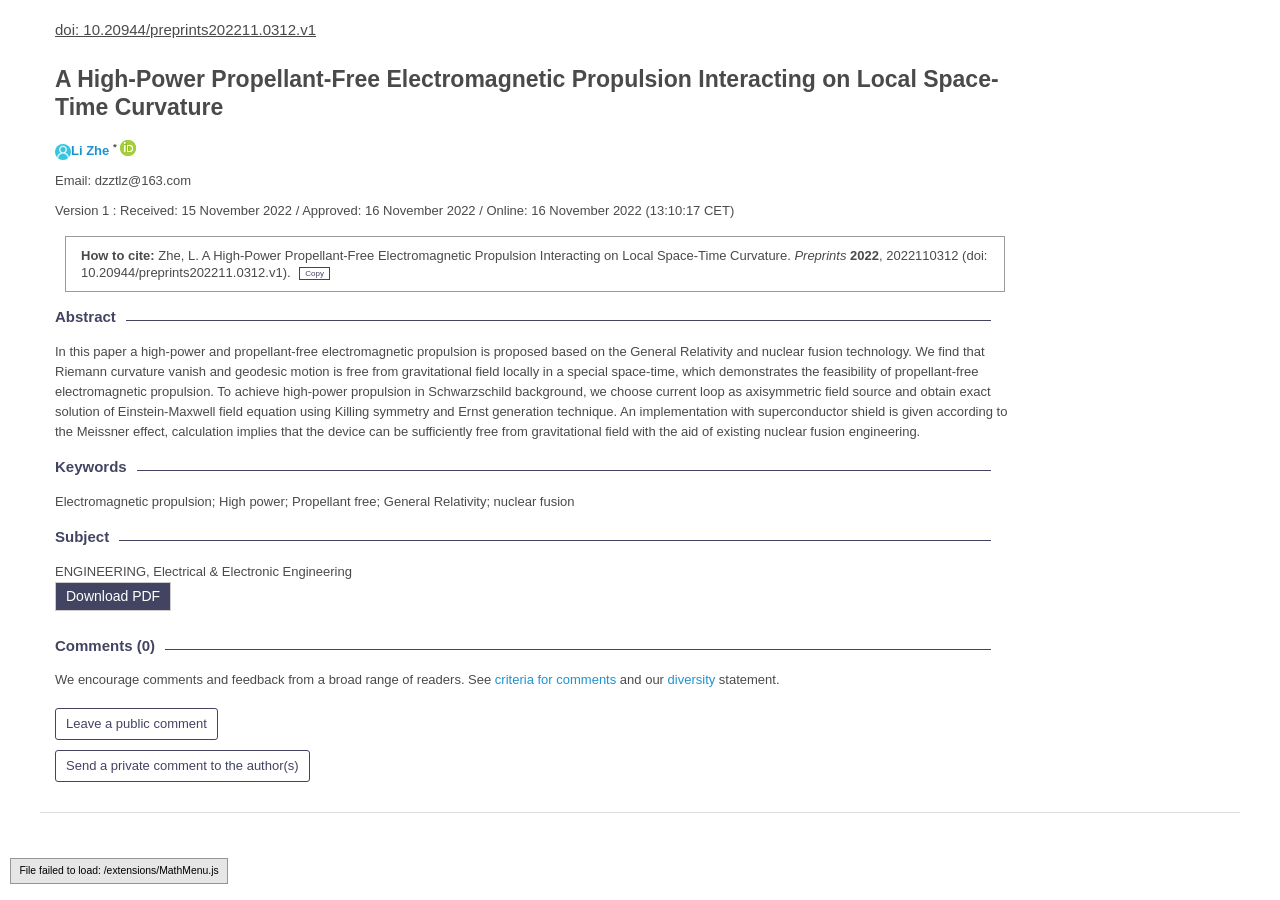
==== index.html @ 34bb3bb8 "Update index.html" ====
<!DOCTYPE html>
<!-- saved from url=(0051)https://www.preprints.org/manuscript/202211.0312/v1 -->
<html lang="en" class=" js flexbox flexboxlegacy canvas canvastext webgl no-touch geolocation postmessage websqldatabase indexeddb hashchange history draganddrop websockets rgba hsla multiplebgs backgroundsize borderimage borderradius boxshadow textshadow opacity cssanimations csscolumns cssgradients cssreflections csstransforms csstransforms3d csstransitions fontface generatedcontent video audio localstorage sessionstorage webworkers no-applicationcache svg inlinesvg smil svgclippaths"><head><meta http-equiv="Content-Type" content="text/html; charset=UTF-8"><meta class="foundation-mq-small"><meta class="foundation-mq-small-only"><meta class="foundation-mq-medium"><meta class="foundation-mq-medium-only"><meta class="foundation-mq-large"><meta class="foundation-mq-large-only"><meta class="foundation-mq-xlarge"><meta class="foundation-mq-xlarge-only"><meta class="foundation-mq-xxlarge"><meta class="foundation-data-attribute-namespace">
    
    <meta name="viewport" content="width=device-width, initial-scale=1.0">
    <meta name="google-site-verification" content="TV1GvWzhusEWHIabX1i_tG4qbx6aqDV_jClEJ_U4IH8">
    <meta name="msvalidate.01" content="1A6221EAB93F205C3B707CBBFE90D66D">
    <meta name="sso-service" content="preprints">
        <meta name="title" content="A High-Power Propellant-Free Electromagnetic Propulsion Interacting on Local Space-Time Curvature">
<meta name="description" content="In this paper a high-power and propellant-free electromagnetic propulsion is proposed based on the General Relativity and nuclear fusion technology. We find that Riemann curvature vanish and geodesic motion is free from gravitational field locally in a special space-time, which demonstrates the feasibility of propellant-free electromagnetic propulsion. To achieve high-power propulsion in Schwarzschild background, we choose current loop as axisymmetric field source and obtain exact solution of Einstein-Maxwell field equation using Killing symmetry and Ernst generation technique. An implementation with superconductor shield is given according to the Meissner effect, calculation implies that the device can be sufficiently free from gravitational field with the aid of existing nuclear fusion engineering.">
<meta name="citation_title" content="A High-Power Propellant-Free Electromagnetic Propulsion Interacting on Local Space-Time Curvature">
<meta name="citation_date" content="2022-11-16">
    <meta name="citation_author" content="Li Zhe">
        <meta name="citation_doi" content="10.20944/preprints202211.0312.v1">
<meta name="citation_abstract_html_url" content="https://www.preprints.org/manuscript/202211.0312/v1">
    <meta name="citation_pdf_url" content="https://www.preprints.org/manuscript/202211.0312/v1/download">
    <meta name="citation_keywords" content="Electromagnetic propulsion; High power; Propellant free; General Relativity; nuclear fusion">
<meta name="citation_language" content="en">
<meta name="citation_publisher" content="Preprints">
<meta property="og:type" content="article">
<meta property="og:url" content="https://www.preprints.org/manuscript/202211.0312/v1">
<meta property="og:title" content="A High-Power Propellant-Free Electromagnetic Propulsion Interacting on Local Space-Time Curvature">
<meta property="og:description" content="In this paper a high-power and propellant-free electromagnetic propulsion is proposed based on the General Relativity and nuclear fusion technology. We find that Riemann curvature vanish and geodesic motion is free from gravitational field locally in a special space-time, which demonstrates the feasibility of propellant-free electromagnetic propulsion. To achieve high-power propulsion in Schwarzschild background, we choose current loop as axisymmetric field source and obtain exact solution of Einstein-Maxwell field equation using Killing symmetry and Ernst generation technique. An implementation with superconductor shield is given according to the Meissner effect, calculation implies that the device can be sufficiently free from gravitational field with the aid of existing nuclear fusion engineering.">
<meta property="og:image" content="https://www.preprints.org/statics/img/OGP_logo.png?f931be1b8d176d3a">
    <title>
         A High-Power Propellant-Free Electromagnetic Propulsion Interacting on Local Space-Time Curvature[v1] | Preprints    </title>
    <link rel="stylesheet" href="./A High-Power Propellant-Free Electromagnetic Propulsion Interacting on Local Space-Time Curvature[v1] _ Preprints_files/normalize.css">
    <link rel="stylesheet" href="./A High-Power Propellant-Free Electromagnetic Propulsion Interacting on Local Space-Time Curvature[v1] _ Preprints_files/foundation.css">
    <link rel="stylesheet" href="./A High-Power Propellant-Free Electromagnetic Propulsion Interacting on Local Space-Time Curvature[v1] _ Preprints_files/jquery-ui.min.css">
    <link rel="stylesheet" href="./A High-Power Propellant-Free Electromagnetic Propulsion Interacting on Local Space-Time Curvature[v1] _ Preprints_files/font-awesome.min.css">
    <link rel="stylesheet" href="./A High-Power Propellant-Free Electromagnetic Propulsion Interacting on Local Space-Time Curvature[v1] _ Preprints_files/select2.min.css">
    <link rel="stylesheet" href="./A High-Power Propellant-Free Electromagnetic Propulsion Interacting on Local Space-Time Curvature[v1] _ Preprints_files/jquery.tag-editor.css">
    <link rel="stylesheet" href="./A High-Power Propellant-Free Electromagnetic Propulsion Interacting on Local Space-Time Curvature[v1] _ Preprints_files/layer.css">
    <link rel="stylesheet" href="./A High-Power Propellant-Free Electromagnetic Propulsion Interacting on Local Space-Time Curvature[v1] _ Preprints_files/main.css">

    <!--[if lt IE 9]>
            <link rel="stylesheet" href="/statics/css/ie8foundationfix.css?605f77b0403c9e70">
            <script src="//html5shiv.googlecode.com/svn/trunk/html5.js"></script>
            <script src="//cdnjs.cloudflare.com/ajax/libs/html5shiv/3.6.2/html5shiv.js"></script>
            <script src="//s3.amazonaws.com/nwapi/nwmatcher/nwmatcher-1.2.5-min.js"></script>
            <script src="//html5base.googlecode.com/svn-history/r38/trunk/js/selectivizr-1.0.3b.js"></script>
            <script src="//cdnjs.cloudflare.com/ajax/libs/respond.js/1.1.0/respond.min.js"></script>
        <![endif]-->

            
    <link rel="stylesheet" href="./A High-Power Propellant-Free Electromagnetic Propulsion Interacting on Local Space-Time Curvature[v1] _ Preprints_files/swiper.min.css">
    <link rel="stylesheet" href="./A High-Power Propellant-Free Electromagnetic Propulsion Interacting on Local Space-Time Curvature[v1] _ Preprints_files/wikify.css">
        <script src="./A High-Power Propellant-Free Electromagnetic Propulsion Interacting on Local Space-Time Curvature[v1] _ Preprints_files/hm.js.下载"></script><script async="" src="./A High-Power Propellant-Free Electromagnetic Propulsion Interacting on Local Space-Time Curvature[v1] _ Preprints_files/analytics.js.下载"></script><script type="text/x-mathjax-config;executed=true">
        MathJax.Hub.Config({
            "HTML-CSS": {
                availableFonts: ["TeX"],
                preferredFonts: "TeX",
                webFont:"TeX",
                imageFont:"TeX",
                undefinedFamily:"'Arial Unicode MS',serif"
            },
            "tex2jax": {
                inlineMath: [ ['$','$'], ["\\(","\\)"] ],
                displayMath: [ ['$$','$$'], ["\\[","\\]"] ],
                processEscapes: true
            },
            "TeX": {
                extensions: ["noErrors.js"],
                noErrors: {
                    inlineDelimiters: ["",""],
                    multiLine: true,
                    style: {
                    "font-size":   "90%",
                    "text-align":  "left",
                    "color":       "black",
                    "padding":     "1px 3px",
                    "border":      "1px solid"
                    }
                }
            }
        });
</script>
<script type="text/javascript" src="./A High-Power Propellant-Free Electromagnetic Propulsion Interacting on Local Space-Time Curvature[v1] _ Preprints_files/MathJax.js.下载"></script>
    <link rel="icon" type="image/x-icon" href="https://www.preprints.org/favicon.ico">
        <script>
        (function (i, s, o, g, r, a, m) {
            i['GoogleAnalyticsObject'] = r;
            i[r] = i[r] || function () {
                (i[r].q = i[r].q || []).push(arguments)
            }, i[r].l = 1 * new Date();
            a = s.createElement(o),
                m = s.getElementsByTagName(o)[0];
            a.async = 1;
            a.src = g;
            m.parentNode.insertBefore(a, m)
        })(window, document, 'script', 'https://www.google-analytics.com/analytics.js', 'ga');

        ga('create', 'UA-79252533-1', 'auto');
        ga('require', 'displayfeatures');
        ga('send', 'pageview');
    </script>
    <script>
        var _hmt = _hmt || [];
        (function() {
            var hm = document.createElement("script");
            hm.src = "https://hm.baidu.com/hm.js?71c850a8bbbeb781ec278b850b328c39";
            var s = document.getElementsByTagName("script")[0];
            s.parentNode.insertBefore(hm, s);
        })();
    </script>
    <script>
        var urlSearchParams = new URLSearchParams()
        urlSearchParams.append('route', 'submission_manuscript_show')
        urlSearchParams.append('id', '202211.0312')
        urlSearchParams.append('version', '1')
        var url = "/add_page_views" + '?' + urlSearchParams.toString();
        fetch(url)
    </script>
<style></style><style type="text/css">html #layuicss-skinlayercss{display:none;position:absolute;width:1989px}.layui-layer,.layui-layer-shade{position:fixed;_position:absolute;pointer-events:auto}.layui-layer-shade{top:0;left:0;width:100%;height:100%}.layui-layer{-webkit-overflow-scrolling:touch;top:150px;left:0;margin:0;padding:0;background-color:#fff;-webkit-background-clip:content;box-shadow:1px 1px 50px rgba(0,0,0,.3)}.layui-layer-close{position:absolute}.layui-layer-content{position:relative}.layui-layer-border{border:1px solid #b2b2b2;border:1px solid rgba(0,0,0,.1);box-shadow:1px 1px 5px rgba(0,0,0,.2)}.layui-layer-load{background:url([data-uri]) #eee 50% no-repeat}.layui-layer-ico{background:url([data-uri]) no-repeat}.layui-layer-btn a,.layui-layer-dialog .layui-layer-ico,.layui-layer-setwin a{display:inline-block;*display:inline;*zoom:1;vertical-align:top}.layui-layer-move{display:none;position:fixed;*position:absolute;left:0;top:0;width:100%;height:100%;cursor:move;opacity:0;filter:alpha(opacity=0);background-color:#fff;z-index:2147483647}.layui-layer-resize{position:absolute;width:15px;height:15px;right:0;bottom:0;cursor:se-resize}.layui-layer{border-radius:2px;-webkit-animation-fill-mode:both;animation-fill-mode:both;-webkit-animation-duration:.3s;animation-duration:.3s}@-webkit-keyframes bounceIn{0%{opacity:0;-webkit-transform:scale(.5);transform:scale(.5)}to{opacity:1;-webkit-transform:scale(1);transform:scale(1)}}@keyframes bounceIn{0%{opacity:0;-webkit-transform:scale(.5);-ms-transform:scale(.5);transform:scale(.5)}to{opacity:1;-webkit-transform:scale(1);-ms-transform:scale(1);transform:scale(1)}}.layer-anim{-webkit-animation-name:bounceIn;animation-name:bounceIn}@-webkit-keyframes zoomInDown{0%{opacity:0;-webkit-transform:scale(.1) translateY(-2000px);transform:scale(.1) translateY(-2000px);-webkit-animation-timing-function:ease-in-out;animation-timing-function:ease-in-out}60%{opacity:1;-webkit-transform:scale(.475) translateY(60px);transform:scale(.475) translateY(60px);-webkit-animation-timing-function:ease-out;animation-timing-function:ease-out}}@keyframes zoomInDown{0%{opacity:0;-webkit-transform:scale(.1) translateY(-2000px);-ms-transform:scale(.1) translateY(-2000px);transform:scale(.1) translateY(-2000px);-webkit-animation-timing-function:ease-in-out;animation-timing-function:ease-in-out}60%{opacity:1;-webkit-transform:scale(.475) translateY(60px);-ms-transform:scale(.475) translateY(60px);transform:scale(.475) translateY(60px);-webkit-animation-timing-function:ease-out;animation-timing-function:ease-out}}.layer-anim-01{-webkit-animation-name:zoomInDown;animation-name:zoomInDown}@-webkit-keyframes fadeInUpBig{0%{opacity:0;-webkit-transform:translateY(2000px);transform:translateY(2000px)}to{opacity:1;-webkit-transform:translateY(0);transform:translateY(0)}}@keyframes fadeInUpBig{0%{opacity:0;-webkit-transform:translateY(2000px);-ms-transform:translateY(2000px);transform:translateY(2000px)}to{opacity:1;-webkit-transform:translateY(0);-ms-transform:translateY(0);transform:translateY(0)}}.layer-anim-02{-webkit-animation-name:fadeInUpBig;animation-name:fadeInUpBig}@-webkit-keyframes zoomInLeft{0%{opacity:0;-webkit-transform:scale(.1) translateX(-2000px);transform:scale(.1) translateX(-2000px);-webkit-animation-timing-function:ease-in-out;animation-timing-function:ease-in-out}60%{opacity:1;-webkit-transform:scale(.475) translateX(48px);transform:scale(.475) translateX(48px);-webkit-animation-timing-function:ease-out;animation-timing-function:ease-out}}@keyframes zoomInLeft{0%{opacity:0;-webkit-transform:scale(.1) translateX(-2000px);-ms-transform:scale(.1) translateX(-2000px);transform:scale(.1) translateX(-2000px);-webkit-animation-timing-function:ease-in-out;animation-timing-function:ease-in-out}60%{opacity:1;-webkit-transform:scale(.475) translateX(48px);-ms-transform:scale(.475) translateX(48px);transform:scale(.475) translateX(48px);-webkit-animation-timing-function:ease-out;animation-timing-function:ease-out}}.layer-anim-03{-webkit-animation-name:zoomInLeft;animation-name:zoomInLeft}@-webkit-keyframes rollIn{0%{opacity:0;-webkit-transform:translateX(-100%) rotate(-120deg);transform:translateX(-100%) rotate(-120deg)}to{opacity:1;-webkit-transform:translateX(0) rotate(0deg);transform:translateX(0) rotate(0deg)}}@keyframes rollIn{0%{opacity:0;-webkit-transform:translateX(-100%) rotate(-120deg);-ms-transform:translateX(-100%) rotate(-120deg);transform:translateX(-100%) rotate(-120deg)}to{opacity:1;-webkit-transform:translateX(0) rotate(0deg);-ms-transform:translateX(0) rotate(0deg);transform:translateX(0) rotate(0deg)}}.layer-anim-04{-webkit-animation-name:rollIn;animation-name:rollIn}@keyframes fadeIn{0%{opacity:0}to{opacity:1}}.layer-anim-05{-webkit-animation-name:fadeIn;animation-name:fadeIn}@-webkit-keyframes shake{0%,to{-webkit-transform:translateX(0);transform:translateX(0)}10%,30%,50%,70%,90%{-webkit-transform:translateX(-10px);transform:translateX(-10px)}20%,40%,60%,80%{-webkit-transform:translateX(10px);transform:translateX(10px)}}@keyframes shake{0%,to{-webkit-transform:translateX(0);-ms-transform:translateX(0);transform:translateX(0)}10%,30%,50%,70%,90%{-webkit-transform:translateX(-10px);-ms-transform:translateX(-10px);transform:translateX(-10px)}20%,40%,60%,80%{-webkit-transform:translateX(10px);-ms-transform:translateX(10px);transform:translateX(10px)}}.layer-anim-06{-webkit-animation-name:shake;animation-name:shake}@-webkit-keyframes fadeIn{0%{opacity:0}to{opacity:1}}@-webkit-keyframes bounceOut{to{opacity:0;-webkit-transform:scale(.7);transform:scale(.7)}30%{-webkit-transform:scale(1.05);transform:scale(1.05)}0%{-webkit-transform:scale(1);transform:scale(1)}}@keyframes bounceOut{to{opacity:0;-webkit-transform:scale(.7);-ms-transform:scale(.7);transform:scale(.7)}30%{-webkit-transform:scale(1.05);-ms-transform:scale(1.05);transform:scale(1.05)}0%{-webkit-transform:scale(1);-ms-transform:scale(1);transform:scale(1)}}.layer-anim-close{-webkit-animation-name:bounceOut;animation-name:bounceOut;-webkit-animation-duration:.2s;animation-duration:.2s}.layui-layer-title{padding:0 80px 0 20px;height:42px;line-height:42px;border-bottom:1px solid #eee;font-size:14px;color:#333;overflow:hidden;text-overflow:ellipsis;white-space:nowrap;background-color:#f8f8f8;border-radius:2px 2px 0 0}.layui-layer-setwin{position:absolute;right:15px;*right:0;top:15px;font-size:0;line-height:normal}.layui-layer-setwin a{position:relative;width:16px;height:16px;margin-left:10px;font-size:12px;_overflow:hidden}.layui-layer-setwin .layui-layer-min cite{position:absolute;width:14px;height:2px;left:0;top:50%;margin-top:-1px;background-color:#2e2d3c;cursor:pointer;_overflow:hidden}.layui-layer-setwin .layui-layer-min:hover cite{background-color:#2d93ca}.layui-layer-setwin .layui-layer-max{background-position:-32px -40px}.layui-layer-setwin .layui-layer-max:hover{background-position:-16px -40px}.layui-layer-setwin .layui-layer-maxmin{background-position:-65px -40px}.layui-layer-setwin .layui-layer-maxmin:hover{background-position:-49px -40px}.layui-layer-setwin .layui-layer-close1{background-position:0 -40px;cursor:pointer}.layui-layer-setwin .layui-layer-close1:hover{opacity:.7}.layui-layer-setwin .layui-layer-close2{position:absolute;right:-28px;top:-28px;width:30px;height:30px;margin-left:0;background-position:-149px -31px;*right:-18px;_display:none}.layui-layer-setwin .layui-layer-close2:hover{background-position:-180px -31px}.layui-layer-btn{text-align:right;padding:0 10px 12px;pointer-events:auto;user-select:none;-webkit-user-select:none}.layui-layer-btn a{height:28px;line-height:28px;margin:0 6px;padding:0 15px;border:1px solid #dedede;background-color:#f1f1f1;color:#333;border-radius:2px;font-weight:400;cursor:pointer;text-decoration:none}.layui-layer-btn a:hover{opacity:.9;text-decoration:none}.layui-layer-btn a:active{opacity:.8}.layui-layer-btn .layui-layer-btn0{border-color:#4898d5;background-color:#2e8ded;color:#fff}.layui-layer-btn-l{text-align:left}.layui-layer-btn-c{text-align:center}.layui-layer-dialog{min-width:260px}.layui-layer-dialog .layui-layer-content{position:relative;padding:20px;line-height:24px;word-break:break-all;overflow:hidden;font-size:14px;overflow-x:hidden;overflow-y:auto}.layui-layer-dialog .layui-layer-content .layui-layer-ico{position:absolute;top:16px;left:15px;width:30px;height:30px}.layui-layer-ico1{background-position:-30px 0}.layui-layer-ico2{background-position:-60px 0}.layui-layer-ico3{background-position:-90px 0}.layui-layer-ico4{background-position:-120px 0}.layui-layer-ico5{background-position:-150px 0}.layui-layer-ico6{background-position:-180px 0}.layui-layer-rim{border:6px solid #8d8d8d;border:6px solid rgba(0,0,0,.3);border-radius:5px;box-shadow:none}.layui-layer-msg{min-width:180px;border:1px solid #d3d4d3;box-shadow:none}.layui-layer-hui{min-width:100px;background-color:#000;filter:alpha(opacity=60);background-color:rgba(0,0,0,.6);color:#fff;border:none}.layui-layer-hui .layui-layer-content{padding:12px 25px;text-align:center}.layui-layer-dialog .layui-layer-padding{padding:20px 20px 20px 55px;text-align:left}.layui-layer-page .layui-layer-content{position:relative;overflow:auto}.layui-layer-iframe .layui-layer-btn,.layui-layer-page .layui-layer-btn{padding-top:10px}.layui-layer-nobg{background:none}.layui-layer-iframe iframe{display:block;width:100%}.layui-layer-loading{border-radius:100%;background:none;box-shadow:none;border:none}.layui-layer-loading .layui-layer-content{width:60px;height:24px;background:url([data-uri]) no-repeat}.layui-layer-loading .layui-layer-loading1{width:37px;height:37px;background:url([data-uri]) no-repeat}.layui-layer-ico16,.layui-layer-loading .layui-layer-loading2{width:32px;height:32px;background:url([data-uri]) no-repeat}.layui-layer-tips{background:none;box-shadow:none;border:none}.layui-layer-tips .layui-layer-content{position:relative;line-height:22px;min-width:12px;padding:5px 10px;font-size:12px;_float:left;border-radius:2px;box-shadow:1px 1px 3px rgba(0,0,0,.2);background-color:#000;color:#fff}.layui-layer-tips .layui-layer-close{right:-2px;top:-1px}.layui-layer-tips i.layui-layer-TipsG{position:absolute;width:0;height:0;border:8px dashed transparent;*overflow:hidden}.layui-layer-tips i.layui-layer-TipsB,.layui-layer-tips i.layui-layer-TipsT{left:5px;border-right-style:solid;border-right-color:#000}.layui-layer-tips i.layui-layer-TipsT{bottom:-8px}.layui-layer-tips i.layui-layer-TipsB{top:-8px}.layui-layer-tips i.layui-layer-TipsL,.layui-layer-tips i.layui-layer-TipsR{top:1px;border-bottom-style:solid;border-bottom-color:#000}.layui-layer-tips i.layui-layer-TipsR{left:-8px}.layui-layer-tips i.layui-layer-TipsL{right:-8px}.layui-layer-lan[type=dialog]{min-width:280px}.layui-layer-lan .layui-layer-title{background:#4476a7;color:#fff;border:none}.layui-layer-lan .layui-layer-btn{padding:10px;text-align:right;border-top:1px solid #e9e7e7}.layui-layer-lan .layui-layer-btn a{background:#bbb5b5;border:none}.layui-layer-lan .layui-layer-btn .layui-layer-btn1{background:#c9c5c5}.layui-layer-molv .layui-layer-title{background:#009f95;color:#fff;border:none}.layui-layer-molv .layui-layer-btn a{background:#009f95}.layui-layer-molv .layui-layer-btn .layui-layer-btn1{background:#92b8b1}.layui-layer-iconext{background:url([data-uri]) no-repeat}.layui-layer-prompt .layui-layer-input{display:block;width:220px;height:30px;margin:0 auto;line-height:30px;padding:0 5px;border:1px solid #ccc;box-shadow:inset 1px 1px 5px rgba(0,0,0,.1);color:#333}.layui-layer-prompt textarea.layui-layer-input{width:300px;height:100px;line-height:20px}.layui-layer-prompt .layui-layer-content{padding:20px}.layui-layer-prompt .layui-layer-btn{padding-top:0}.layui-layer-tab{box-shadow:1px 1px 50px rgba(0,0,0,.4)}.layui-layer-tab .layui-layer-title{padding-left:0;border-bottom:1px solid #ccc;background-color:#eee;overflow:visible}.layui-layer-tab .layui-layer-title span{position:relative;float:left;min-width:80px;max-width:260px;padding:0 20px;text-align:center;cursor:default;text-overflow:ellipsis;overflow:hidden;white-space:nowrap}.layui-layer-tab .layui-layer-title span.layui-layer-tabnow{height:43px;border-left:1px solid #ccc;border-right:1px solid #ccc;background-color:#fff;z-index:10}.layui-layer-tab .layui-layer-title span:first-child{border-left:none}.layui-layer-tabmain{line-height:24px;clear:both}.layui-layer-tabmain .layui-layer-tabli{display:none}.layui-layer-tabmain .layui-layer-tabli.xubox_tab_layer{display:block}.xubox_tabclose{position:absolute;right:10px;top:5px;cursor:pointer}.layui-layer-photos{-webkit-animation-duration:1s;animation-duration:1s}.layui-layer-photos .layui-layer-content{overflow:hidden;text-align:center}.layui-layer-photos .layui-layer-phimg img{position:relative;width:100%;display:inline-block;*display:inline;*zoom:1;vertical-align:top}.layui-layer-imgbar,.layui-layer-imguide{display:none}.layui-layer-imgnext,.layui-layer-imgprev{position:absolute;top:50%;width:27px;_width:44px;height:44px;margin-top:-22px;outline:none;blr:expression(this.onFocus=this.blur())}.layui-layer-imgprev{left:10px;background-position:-5px -5px}.layui-layer-imgprev:hover{background-position:-33px -5px}.layui-layer-imgnext{right:10px;background-position:-5px -50px}.layui-layer-imgnext:hover{background-position:-33px -50px}.layui-layer-imgbar{position:absolute;left:0;bottom:0;width:100%;height:32px;line-height:32px;background-color:rgba(0,0,0,.8);background-color:#000\9;filter:Alpha(opacity=80);color:#fff;text-overflow:ellipsis;overflow:hidden;white-space:nowrap;font-size:0}.layui-layer-imgtit *{display:inline-block;*display:inline;*zoom:1;vertical-align:top;font-size:12px}.layui-layer-imgtit a{max-width:65%;text-overflow:ellipsis;overflow:hidden;white-space:nowrap;color:#fff}.layui-layer-imgtit a:hover{color:#fff;text-decoration:underline}.layui-layer-imgtit em{padding-left:10px;font-style:normal}@media screen and (max-width:1100px){.layui-layer-iframe{overflow-y:auto;-webkit-overflow-scrolling:touch}}</style><script async="" src="./A High-Power Propellant-Free Electromagnetic Propulsion Interacting on Local Space-Time Curvature[v1] _ Preprints_files/hotjar-1826670.js.下载"></script><script async="" src="./A High-Power Propellant-Free Electromagnetic Propulsion Interacting on Local Space-Time Curvature[v1] _ Preprints_files/modules.55241fd65a1af5a1837b.js.下载" charset="utf-8"></script><style type="text/css">iframe#_hjRemoteVarsFrame {display: none !important; width: 1px !important; height: 1px !important; opacity: 0 !important; pointer-events: none !important;}</style><script id="altmetric-embed-js" src="./A High-Power Propellant-Free Electromagnetic Propulsion Interacting on Local Space-Time Curvature[v1] _ Preprints_files/altmetric_badges-4b75721c66722d87e7882ff5b18f12d295f4ac71b1a804b2c06ae36a76542439.js.下载"></script><style type="text/css">.MathJax_Hover_Frame {border-radius: .25em; -webkit-border-radius: .25em; -moz-border-radius: .25em; -khtml-border-radius: .25em; box-shadow: 0px 0px 15px #83A; -webkit-box-shadow: 0px 0px 15px #83A; -moz-box-shadow: 0px 0px 15px #83A; -khtml-box-shadow: 0px 0px 15px #83A; border: 1px solid #A6D ! important; display: inline-block; position: absolute}
.MathJax_Menu_Button .MathJax_Hover_Arrow {position: absolute; cursor: pointer; display: inline-block; border: 2px solid #AAA; border-radius: 4px; -webkit-border-radius: 4px; -moz-border-radius: 4px; -khtml-border-radius: 4px; font-family: 'Courier New',Courier; font-size: 9px; color: #F0F0F0}
.MathJax_Menu_Button .MathJax_Hover_Arrow span {display: block; background-color: #AAA; border: 1px solid; border-radius: 3px; line-height: 0; padding: 4px}
.MathJax_Hover_Arrow:hover {color: white!important; border: 2px solid #CCC!important}
.MathJax_Hover_Arrow:hover span {background-color: #CCC!important}
</style><style type="text/css">#MathJax_About {position: fixed; left: 50%; width: auto; text-align: center; border: 3px outset; padding: 1em 2em; background-color: #DDDDDD; color: black; cursor: default; font-family: message-box; font-size: 120%; font-style: normal; text-indent: 0; text-transform: none; line-height: normal; letter-spacing: normal; word-spacing: normal; word-wrap: normal; white-space: nowrap; float: none; z-index: 201; border-radius: 15px; -webkit-border-radius: 15px; -moz-border-radius: 15px; -khtml-border-radius: 15px; box-shadow: 0px 10px 20px #808080; -webkit-box-shadow: 0px 10px 20px #808080; -moz-box-shadow: 0px 10px 20px #808080; -khtml-box-shadow: 0px 10px 20px #808080; filter: progid:DXImageTransform.Microsoft.dropshadow(OffX=2, OffY=2, Color='gray', Positive='true')}
#MathJax_About.MathJax_MousePost {outline: none}
.MathJax_Menu {position: absolute; background-color: white; color: black; width: auto; padding: 2px; border: 1px solid #CCCCCC; margin: 0; cursor: default; font: menu; text-align: left; text-indent: 0; text-transform: none; line-height: normal; letter-spacing: normal; word-spacing: normal; word-wrap: normal; white-space: nowrap; float: none; z-index: 201; box-shadow: 0px 10px 20px #808080; -webkit-box-shadow: 0px 10px 20px #808080; -moz-box-shadow: 0px 10px 20px #808080; -khtml-box-shadow: 0px 10px 20px #808080; filter: progid:DXImageTransform.Microsoft.dropshadow(OffX=2, OffY=2, Color='gray', Positive='true')}
.MathJax_MenuItem {padding: 2px 2em; background: transparent}
.MathJax_MenuArrow {position: absolute; right: .5em; padding-top: .25em; color: #666666; font-size: .75em}
.MathJax_MenuActive .MathJax_MenuArrow {color: white}
.MathJax_MenuArrow.RTL {left: .5em; right: auto}
.MathJax_MenuCheck {position: absolute; left: .7em}
.MathJax_MenuCheck.RTL {right: .7em; left: auto}
.MathJax_MenuRadioCheck {position: absolute; left: 1em}
.MathJax_MenuRadioCheck.RTL {right: 1em; left: auto}
.MathJax_MenuLabel {padding: 2px 2em 4px 1.33em; font-style: italic}
.MathJax_MenuRule {border-top: 1px solid #CCCCCC; margin: 4px 1px 0px}
.MathJax_MenuDisabled {color: GrayText}
.MathJax_MenuActive {background-color: Highlight; color: HighlightText}
.MathJax_MenuDisabled:focus, .MathJax_MenuLabel:focus {background-color: #E8E8E8}
.MathJax_ContextMenu:focus {outline: none}
.MathJax_ContextMenu .MathJax_MenuItem:focus {outline: none}
#MathJax_AboutClose {top: .2em; right: .2em}
.MathJax_Menu .MathJax_MenuClose {top: -10px; left: -10px}
.MathJax_MenuClose {position: absolute; cursor: pointer; display: inline-block; border: 2px solid #AAA; border-radius: 18px; -webkit-border-radius: 18px; -moz-border-radius: 18px; -khtml-border-radius: 18px; font-family: 'Courier New',Courier; font-size: 24px; color: #F0F0F0}
.MathJax_MenuClose span {display: block; background-color: #AAA; border: 1.5px solid; border-radius: 18px; -webkit-border-radius: 18px; -moz-border-radius: 18px; -khtml-border-radius: 18px; line-height: 0; padding: 8px 0 6px}
.MathJax_MenuClose:hover {color: white!important; border: 2px solid #CCC!important}
.MathJax_MenuClose:hover span {background-color: #CCC!important}
.MathJax_MenuClose:hover:focus {outline: none}
</style><style type="text/css">.MathJax_Preview .MJXf-math {color: inherit!important}
</style><style type="text/css">.MJX_Assistive_MathML {position: absolute!important; top: 0; left: 0; clip: rect(1px, 1px, 1px, 1px); padding: 1px 0 0 0!important; border: 0!important; height: 1px!important; width: 1px!important; overflow: hidden!important; display: block!important; -webkit-touch-callout: none; -webkit-user-select: none; -khtml-user-select: none; -moz-user-select: none; -ms-user-select: none; user-select: none}
.MJX_Assistive_MathML.MJX_Assistive_MathML_Block {width: 100%!important}
</style><style type="text/css">#MathJax_Zoom {position: absolute; background-color: #F0F0F0; overflow: auto; display: block; z-index: 301; padding: .5em; border: 1px solid black; margin: 0; font-weight: normal; font-style: normal; text-align: left; text-indent: 0; text-transform: none; line-height: normal; letter-spacing: normal; word-spacing: normal; word-wrap: normal; white-space: nowrap; float: none; -webkit-box-sizing: content-box; -moz-box-sizing: content-box; box-sizing: content-box; box-shadow: 5px 5px 15px #AAAAAA; -webkit-box-shadow: 5px 5px 15px #AAAAAA; -moz-box-shadow: 5px 5px 15px #AAAAAA; -khtml-box-shadow: 5px 5px 15px #AAAAAA; filter: progid:DXImageTransform.Microsoft.dropshadow(OffX=2, OffY=2, Color='gray', Positive='true')}
#MathJax_ZoomOverlay {position: absolute; left: 0; top: 0; z-index: 300; display: inline-block; width: 100%; height: 100%; border: 0; padding: 0; margin: 0; background-color: white; opacity: 0; filter: alpha(opacity=0)}
#MathJax_ZoomFrame {position: relative; display: inline-block; height: 0; width: 0}
#MathJax_ZoomEventTrap {position: absolute; left: 0; top: 0; z-index: 302; display: inline-block; border: 0; padding: 0; margin: 0; background-color: white; opacity: 0; filter: alpha(opacity=0)}
</style><style type="text/css">.MathJax_Preview {color: #888}
#MathJax_Message {position: fixed; left: 1em; bottom: 1.5em; background-color: #E6E6E6; border: 1px solid #959595; margin: 0px; padding: 2px 8px; z-index: 102; color: black; font-size: 80%; width: auto; white-space: nowrap}
#MathJax_MSIE_Frame {position: absolute; top: 0; left: 0; width: 0px; z-index: 101; border: 0px; margin: 0px; padding: 0px}
.MathJax_Error {color: #CC0000; font-style: italic}
</style><meta class="foundation-mq-topbar"><style type="text/css">.MJXp-script {font-size: .8em}
.MJXp-right {-webkit-transform-origin: right; -moz-transform-origin: right; -ms-transform-origin: right; -o-transform-origin: right; transform-origin: right}
.MJXp-bold {font-weight: bold}
.MJXp-italic {font-style: italic}
.MJXp-scr {font-family: MathJax_Script,'Times New Roman',Times,STIXGeneral,serif}
.MJXp-frak {font-family: MathJax_Fraktur,'Times New Roman',Times,STIXGeneral,serif}
.MJXp-sf {font-family: MathJax_SansSerif,'Times New Roman',Times,STIXGeneral,serif}
.MJXp-cal {font-family: MathJax_Caligraphic,'Times New Roman',Times,STIXGeneral,serif}
.MJXp-mono {font-family: MathJax_Typewriter,'Times New Roman',Times,STIXGeneral,serif}
.MJXp-largeop {font-size: 150%}
.MJXp-largeop.MJXp-int {vertical-align: -.2em}
.MJXp-math {display: inline-block; line-height: 1.2; text-indent: 0; font-family: 'Times New Roman',Times,STIXGeneral,serif; white-space: nowrap; border-collapse: collapse}
.MJXp-display {display: block; text-align: center; margin: 1em 0}
.MJXp-math span {display: inline-block}
.MJXp-box {display: block!important; text-align: center}
.MJXp-box:after {content: " "}
.MJXp-rule {display: block!important; margin-top: .1em}
.MJXp-char {display: block!important}
.MJXp-mo {margin: 0 .15em}
.MJXp-mfrac {margin: 0 .125em; vertical-align: .25em}
.MJXp-denom {display: inline-table!important; width: 100%}
.MJXp-denom > * {display: table-row!important}
.MJXp-surd {vertical-align: top}
.MJXp-surd > * {display: block!important}
.MJXp-script-box > *  {display: table!important; height: 50%}
.MJXp-script-box > * > * {display: table-cell!important; vertical-align: top}
.MJXp-script-box > *:last-child > * {vertical-align: bottom}
.MJXp-script-box > * > * > * {display: block!important}
.MJXp-mphantom {visibility: hidden}
.MJXp-munderover {display: inline-table!important}
.MJXp-over {display: inline-block!important; text-align: center}
.MJXp-over > * {display: block!important}
.MJXp-munderover > * {display: table-row!important}
.MJXp-mtable {vertical-align: .25em; margin: 0 .125em}
.MJXp-mtable > * {display: inline-table!important; vertical-align: middle}
.MJXp-mtr {display: table-row!important}
.MJXp-mtd {display: table-cell!important; text-align: center; padding: .5em 0 0 .5em}
.MJXp-mtr > .MJXp-mtd:first-child {padding-left: 0}
.MJXp-mtr:first-child > .MJXp-mtd {padding-top: 0}
.MJXp-mlabeledtr {display: table-row!important}
.MJXp-mlabeledtr > .MJXp-mtd:first-child {padding-left: 0}
.MJXp-mlabeledtr:first-child > .MJXp-mtd {padding-top: 0}
.MJXp-merror {background-color: #FFFF88; color: #CC0000; border: 1px solid #CC0000; padding: 1px 3px; font-style: normal; font-size: 90%}
.MJXp-scale0 {-webkit-transform: scaleX(.0); -moz-transform: scaleX(.0); -ms-transform: scaleX(.0); -o-transform: scaleX(.0); transform: scaleX(.0)}
.MJXp-scale1 {-webkit-transform: scaleX(.1); -moz-transform: scaleX(.1); -ms-transform: scaleX(.1); -o-transform: scaleX(.1); transform: scaleX(.1)}
.MJXp-scale2 {-webkit-transform: scaleX(.2); -moz-transform: scaleX(.2); -ms-transform: scaleX(.2); -o-transform: scaleX(.2); transform: scaleX(.2)}
.MJXp-scale3 {-webkit-transform: scaleX(.3); -moz-transform: scaleX(.3); -ms-transform: scaleX(.3); -o-transform: scaleX(.3); transform: scaleX(.3)}
.MJXp-scale4 {-webkit-transform: scaleX(.4); -moz-transform: scaleX(.4); -ms-transform: scaleX(.4); -o-transform: scaleX(.4); transform: scaleX(.4)}
.MJXp-scale5 {-webkit-transform: scaleX(.5); -moz-transform: scaleX(.5); -ms-transform: scaleX(.5); -o-transform: scaleX(.5); transform: scaleX(.5)}
.MJXp-scale6 {-webkit-transform: scaleX(.6); -moz-transform: scaleX(.6); -ms-transform: scaleX(.6); -o-transform: scaleX(.6); transform: scaleX(.6)}
.MJXp-scale7 {-webkit-transform: scaleX(.7); -moz-transform: scaleX(.7); -ms-transform: scaleX(.7); -o-transform: scaleX(.7); transform: scaleX(.7)}
.MJXp-scale8 {-webkit-transform: scaleX(.8); -moz-transform: scaleX(.8); -ms-transform: scaleX(.8); -o-transform: scaleX(.8); transform: scaleX(.8)}
.MJXp-scale9 {-webkit-transform: scaleX(.9); -moz-transform: scaleX(.9); -ms-transform: scaleX(.9); -o-transform: scaleX(.9); transform: scaleX(.9)}
.MathJax_PHTML .noError {vertical-align: ; font-size: 90%; text-align: left; color: black; padding: 1px 3px; border: 1px solid}
</style><link id="altmetric-embed-css" rel="stylesheet" type="text/css" href="./A High-Power Propellant-Free Electromagnetic Propulsion Interacting on Local Space-Time Curvature[v1] _ Preprints_files/embed-31802d5163e7112bb932c6b069663a78644b40bdeb2e6ca3a53456853965d98d.css"><script src="./A High-Power Propellant-Free Electromagnetic Propulsion Interacting on Local Space-Time Curvature[v1] _ Preprints_files/survey-v2.35687bf4f8b73d707f13.js.下载"></script><style>._hj-Pbej5__styles__resetStyles *{line-height:normal;font-family:Arial, sans-serif, Tahoma !important;text-transform:initial !important;letter-spacing:normal !important}._hj-Pbej5__styles__resetStyles *::before,._hj-Pbej5__styles__resetStyles *::after{box-sizing:initial}._hj-Pbej5__styles__resetStyles div{height:auto}._hj-Pbej5__styles__resetStyles div,._hj-Pbej5__styles__resetStyles span,._hj-Pbej5__styles__resetStyles p,._hj-Pbej5__styles__resetStyles a,._hj-Pbej5__styles__resetStyles button{font-weight:normal !important}._hj-Pbej5__styles__resetStyles div,._hj-Pbej5__styles__resetStyles span,._hj-Pbej5__styles__resetStyles p,._hj-Pbej5__styles__resetStyles a,._hj-Pbej5__styles__resetStyles img,._hj-Pbej5__styles__resetStyles strong,._hj-Pbej5__styles__resetStyles form,._hj-Pbej5__styles__resetStyles label{border:0;font-size:100%;vertical-align:baseline;background:transparent;margin:0;padding:0;float:none !important}._hj-Pbej5__styles__resetStyles span{color:inherit}._hj-Pbej5__styles__resetStyles ol,._hj-Pbej5__styles__resetStyles ul,._hj-Pbej5__styles__resetStyles li{list-style:none !important;margin:0 !important;padding:0 !important}._hj-Pbej5__styles__resetStyles li:before,._hj-Pbej5__styles__resetStyles li:after{content:none !important}._hj-Pbej5__styles__resetStyles hr{display:block;height:1px;border:0;border-top:1px solid #ccc;margin:1em 0;padding:0}._hj-Pbej5__styles__resetStyles input[type='submit'],._hj-Pbej5__styles__resetStyles input[type='button'],._hj-Pbej5__styles__resetStyles button{margin:0;padding:0;float:none !important}._hj-Pbej5__styles__resetStyles input,._hj-Pbej5__styles__resetStyles select,._hj-Pbej5__styles__resetStyles a img{vertical-align:middle}._hj-s3UIi__styles__globalStyles *,._hj-s3UIi__styles__globalStyles *::before,._hj-s3UIi__styles__globalStyles *::after{box-sizing:border-box}@font-face{font-family:'hotjar';src:url(https://script.hotjar.com/font-hotjar_5.f4b154.eot);src:url(https://script.hotjar.com/font-hotjar_5.f4b154.eot#iefix) format("embedded-opentype"),url(https://script.hotjar.com/font-hotjar_5.65042d.woff2) format("woff2"),url(https://script.hotjar.com/font-hotjar_5.0ddfe2.ttf) format("truetype"),url(https://script.hotjar.com/font-hotjar_5.17b429.woff) format("woff"),url(https://script.hotjar.com/font-hotjar_5.2c7ab2.svg#hotjar) format("svg");font-weight:normal;font-style:normal}@keyframes _hj-eYRYp__styles__spin{0%{transform:rotate(0deg)}100%{transform:rotate(360deg)}}@keyframes _hj-5\+Z5O__styles__colors{0%{border-color:#f4364c;border-top-color:transparent}25%{border-color:#00a2f2;border-top-color:transparent}50%{border-color:#efb60c;border-top-color:transparent}75%{border-color:#42ca49;border-top-color:transparent}100%{border-color:#f4364c;border-top-color:transparent}}._hj-s3UIi__styles__globalStyles p{color:inherit !important}._hj-s3UIi__styles__globalStyles a,._hj-s3UIi__styles__globalStyles a:link,._hj-s3UIi__styles__globalStyles a:hover,._hj-s3UIi__styles__globalStyles a:active{color:inherit !important;text-decoration:underline}._hj-s3UIi__styles__globalStyles ._hj-L5SMl__styles__icon{speak:none !important;font-style:normal !important;font-weight:normal !important;font-variant:normal !important;text-transform:none !important;overflow-wrap:normal !important;word-break:normal !important;word-wrap:normal !important;white-space:nowrap !important;line-height:normal !important;-webkit-font-smoothing:antialiased !important;-moz-osx-font-smoothing:grayscale !important;vertical-align:middle !important}._hj-s3UIi__styles__globalStyles ._hj-L5SMl__styles__icon,._hj-s3UIi__styles__globalStyles ._hj-L5SMl__styles__icon:before,._hj-s3UIi__styles__globalStyles ._hj-L5SMl__styles__icon:after,._hj-s3UIi__styles__globalStyles ._hj-L5SMl__styles__icon *,._hj-s3UIi__styles__globalStyles ._hj-L5SMl__styles__icon *:before,._hj-s3UIi__styles__globalStyles ._hj-L5SMl__styles__icon *:after{font-family:'hotjar' !important;display:inline-block !important;direction:ltr !important}._hj-s3UIi__styles__globalStyles ._hj-L5SMl__styles__icon:before{color:inherit !important}._hj-s3UIi__styles__globalStyles ._hj-dk3Fb__styles__iconX:before{content:'\e803'}._hj-s3UIi__styles__globalStyles ._hj-9iDZB__styles__iconOk:before{content:'\e804'}._hj-s3UIi__styles__globalStyles ._hj-t13KX__styles__iconError:before{content:'\e90c'}._hj-s3UIi__styles__globalStyles ._hj-D\+oDX__styles__iconLogo:before{content:'\e806'}._hj-s3UIi__styles__globalStyles ._hj-Nbq9C__styles__iconSelectElement:before{content:'\e91a'}._hj-s3UIi__styles__globalStyles ._hj-mtJG6__styles__surveyIcons{background-repeat:no-repeat;width:16px;height:16px;display:inline-block !important;zoom:1;vertical-align:middle}._hj-widget-theme-light ._hj-s3UIi__styles__globalStyles ._hj-mtJG6__styles__surveyIcons{background-image:url(https://script.hotjar.com/widget_icons_light.766225.png)}._hj-widget-theme-dark ._hj-s3UIi__styles__globalStyles ._hj-mtJG6__styles__surveyIcons{background-image:url(https://script.hotjar.com/widget_icons_dark.ad934a.png)}._hj-s3UIi__styles__globalStyles ._hj-EZqbk__styles__inputField{font-family:Arial, sans-serif, Tahoma;font-size:14px;color:#333 !important;padding:6px !important;text-indent:0 !important;height:30px;width:100%;min-width:100%;background:white;border:1px solid !important;outline:none !important;max-width:none !important;float:none;border-radius:3px}._hj-s3UIi__styles__globalStyles ._hj-AwaE7__styles__textarea{resize:none;height:100px}._hj-s3UIi__styles__globalStyles ._hj-EIBGi__styles__basicButton,._hj-s3UIi__styles__globalStyles ._hj-SU8LU__styles__primaryButton{cursor:pointer;text-decoration:none;text-transform:capitalize;font-size:14px;font-weight:bold;padding:6px 16px !important;border:0;outline:0;display:inline-block;vertical-align:top;width:auto;zoom:1;transition:all 0.2s ease-in-out;box-shadow:0 2px 3px 0 rgba(0,0,0,0.15);border-radius:4px;color:white}._hj-s3UIi__styles__globalStyles ._hj-EIBGi__styles__basicButton:hover,._hj-s3UIi__styles__globalStyles ._hj-SU8LU__styles__primaryButton:hover,._hj-s3UIi__styles__globalStyles ._hj-EIBGi__styles__basicButton:focus,._hj-s3UIi__styles__globalStyles ._hj-SU8LU__styles__primaryButton:focus,._hj-s3UIi__styles__globalStyles ._hj-EIBGi__styles__basicButton:active,._hj-s3UIi__styles__globalStyles ._hj-SU8LU__styles__primaryButton:active{background:#00a251}._hj-s3UIi__styles__globalStyles ._hj-EIBGi__styles__basicButton[disabled],._hj-s3UIi__styles__globalStyles ._hj-SU8LU__styles__primaryButton[disabled]{cursor:default}._hj-s3UIi__styles__globalStyles ._hj-SU8LU__styles__primaryButton{font-size:14px !important;font-weight:500 !important;padding:6px 16px !important;border:0 !important;outline:0 !important;min-height:initial !important;width:auto !important;min-width:initial !important;background:var(--hjFeedbackAccentColor) !important;color:var(--hjFeedbackAccentTextColor) !important;box-shadow:none !important}._hj-s3UIi__styles__globalStyles ._hj-SU8LU__styles__primaryButton:hover,._hj-s3UIi__styles__globalStyles ._hj-SU8LU__styles__primaryButton:focus,._hj-s3UIi__styles__globalStyles ._hj-SU8LU__styles__primaryButton:active{background:var(--hjFeedbackAccentActiveColor) !important}._hj-s3UIi__styles__globalStyles ._hj-SU8LU__styles__primaryButton:focus{background:var(--hjFeedbackAccentColor) !important;box-shadow:0 0 0 1px var(--hjFeedbackPrimaryColor),0 0 0 3px var(--hjFeedbackAccentColor) !important}._hj-s3UIi__styles__globalStyles ._hj-SU8LU__styles__primaryButton:hover{background:var(--hjFeedbackAccentHoverColor) !important}._hj-s3UIi__styles__globalStyles ._hj-SU8LU__styles__primaryButton[disabled]{cursor:default;background:var(--hjFeedbackDisabledAccentColor) !important;color:var(--hjFeedbackDisabledAccentTextColor) !important}._hj-s3UIi__styles__globalStyles ._hj-F457\+__styles__clearButton{cursor:pointer;text-decoration:underline;font-size:13px !important;padding:7px 10px !important;border:0 !important}._hj-s3UIi__styles__globalStyles ._hj-F457\+__styles__clearButton,._hj-s3UIi__styles__globalStyles ._hj-F457\+__styles__clearButton:hover,._hj-s3UIi__styles__globalStyles ._hj-F457\+__styles__clearButton:focus,._hj-s3UIi__styles__globalStyles ._hj-F457\+__styles__clearButton:active{background:transparent !important}._hj-s3UIi__styles__globalStyles ._hj-hTm4\+__styles__answersContentWrapper{padding:4px 12px 12px 12px}._hj-s3UIi__styles__globalStyles ._hj-ag9y\+__styles__spinner{border:1px solid rgba(0,0,0,0.6);border-top-color:transparent !important;border-radius:50%;transform:rotate(0deg);animation:_hj-eYRYp__styles__spin 0.4s linear infinite, _hj-5\+Z5O__styles__colors 5.6s ease-in-out infinite}._hj-s3UIi__styles__globalStyles ._hj-H1LCt__styles__widget{font-size:13px !important;position:fixed;z-index:2147483640;bottom:-400px;right:100px;width:300px;-webkit-border-radius:5px 5px 0 0;-moz-border-radius:5px 5px 0 0;border-radius:5px 5px 0 0;-webkit-transform:translateZ(0) !important;transform:translateZ(0) !important}._hj-AwaE7__styles__textarea{}._hj-dk3Fb__styles__iconX,._hj-9iDZB__styles__iconOk,._hj-t13KX__styles__iconError,._hj-D\+oDX__styles__iconLogo,._hj-Nbq9C__styles__iconSelectElement{}._hj-eJm8p__styles__rtl,._hj-eJm8p__styles__rtl *{direction:rtl !important}._hj-hc6BA__styles__roundedCorners{border-radius:3px}
</style><style>@keyframes _hj-IxTiq__styles__fadeInOverlay{0%{opacity:0}100%{opacity:0.8}}@keyframes _hj-B2rfj__styles__fadeInModal{0%{opacity:0}100%{opacity:1}}._hj-widget-container ._hj-frbJP__styles__modalOverlay{background:#000;position:fixed;top:0;right:0;bottom:0;left:0;z-index:2147483645;animation:_hj-IxTiq__styles__fadeInOverlay 300ms forwards}._hj-widget-container ._hj-YfX8b__styles__modal{position:fixed;margin:0 auto;min-width:300px;max-width:700px;width:auto;height:auto;max-height:calc(100vh - 32px);right:10px;bottom:auto;left:10px;top:50%;transform:translateY(-50%);z-index:2147483646;animation:_hj-B2rfj__styles__fadeInModal 300ms forwards}@media screen and (min-width: 332px){._hj-widget-container ._hj-YfX8b__styles__modal{right:16px;left:16px}}@media screen and (min-width: 440px){._hj-widget-container ._hj-YfX8b__styles__modal{width:calc(100% - 32px);top:50%;right:auto;bottom:auto;left:50%;transform:translate(-50%, -50%)}}@media screen and (max-width: 439px){._hj-widget-container ._hj-YfX8b__styles__modal._hj-7qtjd__styles__fullscreenEnabled{max-height:100vh;right:0;bottom:0;left:0;top:0;transform:none}._hj-widget-container ._hj-YfX8b__styles__modal._hj-7qtjd__styles__fullscreenEnabled>div{border-radius:0}._hj-widget-container ._hj-YfX8b__styles__modal._hj-7qtjd__styles__fullscreenEnabled>div>form{height:100%}}._hj-widget-container ._hj-x7hBM__styles__closeModalBtn{position:absolute;top:15px;right:15px;width:40px;height:40px;z-index:10;cursor:pointer;border-radius:50%;border-width:0;background:rgba(255,255,255,0.3);font-size:16px}@media screen and (min-width: 440px){._hj-widget-container ._hj-x7hBM__styles__closeModalBtn{top:20px;right:20px}}._hj-widget-container ._hj-x7hBM__styles__closeModalBtn i:before{line-height:16px}._hj-widget-container ._hj-x7hBM__styles__closeModalBtn:focus{outline:2px solid !important;outline-offset:1px;outline-color:#324fbe !important;outline-color:var(--hjFeedbackAccentColor, #324fbe) !important}._hj-widget-container ._hj-rTMsW__styles__preview{animation-duration:0s}
</style><style>._hj-widget-container ._hj-A3HLw__styles__closeEndedOption{position:relative;min-height:45px;text-align:left !important;height:auto !important;border-top:1px solid !important;border-color:#e0e2e8 !important;border-color:var(--hjFeedbackBorderColor, #e0e2e8) !important;cursor:pointer !important;display:block}._hj-widget-container ._hj-A3HLw__styles__closeEndedOption:last-child{border-bottom:0 !important}._hj-widget-container ._hj-A3HLw__styles__closeEndedOption._hj-33lDt__styles__selected{color:inherit !important}._hj-widget-container ._hj-A3HLw__styles__closeEndedOption._hj-33lDt__styles__selected ._hj-xtIh3__styles__closeEndedOptionIcon{border-color:#324fbe;border-color:var(--hjFeedbackAccentColor, #324fbe) !important;background:#324fbe !important;background:var(--hjFeedbackAccentColor, #324fbe) !important}._hj-widget-container ._hj-A3HLw__styles__closeEndedOption:hover ._hj-xtIh3__styles__closeEndedOptionIcon._hj-XWBB5__styles__dark{border-color:#324fbe;border-color:var(--hjFeedbackAccentColor, #324fbe)}._hj-widget-container ._hj-A3HLw__styles__closeEndedOption:hover ._hj-xtIh3__styles__closeEndedOptionIcon._hj-sHuYH__styles__light{border-color:#191b24}._hj-widget-container ._hj-uHHqX__styles__closeEndedOptionInput{position:absolute;opacity:0}._hj-widget-container ._hj-uHHqX__styles__closeEndedOptionInput:focus+._hj-xtIh3__styles__closeEndedOptionIcon{outline:2px solid;outline-offset:1px;outline-color:#324fbe;outline-color:var(--hjFeedbackAccentColor, #324fbe)}._hj-widget-container ._hj-xtIh3__styles__closeEndedOptionIcon{border:1px solid;width:16px;height:16px;display:block;position:absolute;left:18px;top:50%;margin-top:-10px;box-sizing:content-box}._hj-widget-container ._hj-xtIh3__styles__closeEndedOptionIcon._hj-S4Tmx__styles__radio{border-radius:18px}._hj-widget-container ._hj-xtIh3__styles__closeEndedOptionIcon._hj-6BCIl__styles__checkbox{border-radius:2px}._hj-widget-container ._hj-xtIh3__styles__closeEndedOptionIcon._hj-XWBB5__styles__dark{border-color:rgba(255,255,255,0.94)}._hj-widget-container ._hj-xtIh3__styles__closeEndedOptionIcon._hj-sHuYH__styles__light{border-color:#838696}._hj-widget-container ._hj-xtIh3__styles__closeEndedOptionIcon svg{margin:0}._hj-widget-container ._hj-WiKfl__styles__iconShape{width:16px;height:16px;margin:3px;fill:white;fill:var(--hjFeedbackPrimaryColor, white)}._hj-widget-container ._hj-InliL__styles__closeEndedOptionText{text-align:left !important;padding:14px 20px 14px 46px;position:relative;display:block;word-break:break-word;word-wrap:break-word;color:inherit !important}._hj-widget-container ._hj-A3HLw__styles__closeEndedOption._hj-2ahR3__styles__withComment ._hj-xtIh3__styles__closeEndedOptionIcon{top:12px !important;margin-top:0 !important}._hj-widget-container ._hj-A3HLw__styles__closeEndedOption._hj-2ahR3__styles__withComment ._hj-InliL__styles__closeEndedOptionText{padding-bottom:10px !important}._hj-widget-container ._hj-DPOlG__styles__closeEndedOptionCommentBox{margin:0 20px 0 46px}._hj-widget-container ._hj-DPOlG__styles__closeEndedOptionCommentBox textarea{min-height:40px;font-size:14px;border-radius:4px;background:none}._hj-widget-container ._hj-DPOlG__styles__closeEndedOptionCommentBox textarea:focus{outline:2px solid !important;outline-offset:1px;outline-color:#324fbe !important;outline-color:var(--hjFeedbackAccentColor, #324fbe) !important}._hj-widget-container ._hj-DPOlG__styles__closeEndedOptionCommentBox._hj-XWBB5__styles__dark textarea{border:1px solid rgba(255,255,255,0.94) !important}._hj-widget-container ._hj-DPOlG__styles__closeEndedOptionCommentBox._hj-XWBB5__styles__dark textarea:hover{border-color:#324fbe !important;border-color:var(--hjFeedbackAccentColor, #324fbe) !important}._hj-widget-container ._hj-DPOlG__styles__closeEndedOptionCommentBox._hj-XWBB5__styles__dark textarea::placeholder{color:white;opacity:0.38}._hj-widget-container ._hj-DPOlG__styles__closeEndedOptionCommentBox._hj-sHuYH__styles__light textarea{border:1px solid #838696 !important}._hj-widget-container ._hj-DPOlG__styles__closeEndedOptionCommentBox._hj-sHuYH__styles__light textarea:hover{border-color:#191b24 !important}._hj-widget-container ._hj-DPOlG__styles__closeEndedOptionCommentBox._hj-sHuYH__styles__light textarea::placeholder{color:black;opacity:0.43}._hj-widget-container ._hj-MHGdM__styles__closeEndedOptionTextarea{font-size:13px !important;height:50px !important;max-height:50px !important;min-height:auto !important;margin-bottom:8px !important;border:0 !important}@media screen and (min-width: 440px){._hj-widget-container ._hj-53IWR__styles__embedded ._hj-DPOlG__styles__closeEndedOptionCommentBox{margin:0 72px 0 110px}}._hj-widget-container ._hj-53IWR__styles__embedded._hj-A3HLw__styles__closeEndedOption{border-bottom:0 none !important;border-top:0 none !important}._hj-widget-container ._hj-53IWR__styles__embedded._hj-A3HLw__styles__closeEndedOption:hover ._hj-xtIh3__styles__closeEndedOptionIcon{border-color:#666666}@media screen and (min-width: 440px){._hj-widget-container ._hj-53IWR__styles__embedded._hj-A3HLw__styles__closeEndedOption:last-child{margin-bottom:32px}}._hj-widget-container ._hj-53IWR__styles__embedded ._hj-xtIh3__styles__closeEndedOptionIcon{margin-top:-12 px;border-color:#999999;border-color:var(--hjFeedbackSecondaryTextColor, #999);border-width:1px}@media screen and (min-width: 440px){._hj-widget-container ._hj-53IWR__styles__embedded ._hj-xtIh3__styles__closeEndedOptionIcon{left:72px}}._hj-widget-container ._hj-53IWR__styles__embedded ._hj-InliL__styles__closeEndedOptionText{font-size:14px}@media screen and (min-width: 440px){._hj-widget-container ._hj-53IWR__styles__embedded ._hj-InliL__styles__closeEndedOptionText{padding:14px 72px 14px 110px;font-size:16px}}._hj-widget-container ._hj-53IWR__styles__embedded ._hj-MHGdM__styles__closeEndedOptionTextarea{font-size:16px !important}@media screen and (min-width: 440px){._hj-widget-container ._hj-53IWR__styles__embedded._hj-jEpJR__styles__closeEndedOptionRtl ._hj-InliL__styles__closeEndedOptionText{padding:14px 110px 14px 72px}._hj-widget-container ._hj-53IWR__styles__embedded._hj-jEpJR__styles__closeEndedOptionRtl ._hj-xtIh3__styles__closeEndedOptionIcon{right:72px}._hj-widget-container ._hj-53IWR__styles__embedded._hj-jEpJR__styles__closeEndedOptionRtl ._hj-DPOlG__styles__closeEndedOptionCommentBox{margin:0 110px 0 72px !important}}._hj-MHGdM__styles__closeEndedOptionTextarea{}._hj-jEpJR__styles__closeEndedOptionRtl{text-align:right !important}._hj-jEpJR__styles__closeEndedOptionRtl ._hj-InliL__styles__closeEndedOptionText{text-align:right !important;padding:14px 46px 14px 20px}._hj-jEpJR__styles__closeEndedOptionRtl ._hj-xtIh3__styles__closeEndedOptionIcon{left:auto;right:12px}._hj-jEpJR__styles__closeEndedOptionRtl ._hj-DPOlG__styles__closeEndedOptionCommentBox{margin:0 46px 0 20px !important}
</style><style>._hj-widget-container ._hj-iAL2e__styles__shortContentWrapper{max-height:120px;overflow-y:auto;overflow-x:hidden}
</style><style>._hj-widget-container ._hj-P-UNr__styles__inputField{min-height:40px;font-size:14px;border-radius:4px;background:none}._hj-widget-container ._hj-P-UNr__styles__inputField:focus{outline:2px solid !important;outline-offset:1px;outline-color:#324fbe !important;outline-color:var(--hjFeedbackAccentColor, #324fbe) !important}._hj-widget-container ._hj-P-UNr__styles__inputField::placeholder{color:var(--hjFeedbackInputPlaceholderColor, rgba(0,0,0,0.43))}._hj-widget-container ._hj-P-UNr__styles__inputField._hj-yr300__styles__dark{border:1px solid rgba(255,255,255,0.94) !important}._hj-widget-container ._hj-P-UNr__styles__inputField._hj-yr300__styles__dark:hover{border-color:#324fbe !important;border-color:var(--hjFeedbackAccentColor, #324fbe) !important}._hj-widget-container ._hj-P-UNr__styles__inputField._hj-Wk\+wZ__styles__light{border:1px solid #838696 !important}._hj-widget-container ._hj-P-UNr__styles__inputField._hj-Wk\+wZ__styles__light:hover{border-color:#191b24 !important}@media screen and (min-width: 440px){._hj-widget-container ._hj-cHwl5__styles__embedded{padding:4px 72px 32px}}
</style><style>._hj-widget-container ._hj-PtDNs__styles__scaleAnswerWrapper,._hj-widget-container ._hj-zF1dT__styles__scaleAnswerWrapperRtl{margin:0 auto;max-width:300px}._hj-widget-container ._hj-I5foH__styles__scaleOptionsList{display:flex;flex-direction:row;align-items:center;justify-content:space-between;margin:4px 0 0 0 !important;height:28px}._hj-widget-container ._hj-I5foH__styles__scaleOptionsList._hj-PuPNy__styles__ratingScale5{height:36px}._hj-widget-container ._hj-I5foH__styles__scaleOptionsList._hj-yOLZL__styles__ratingScale7{height:36px}._hj-widget-container ._hj-CvVSY__styles__scaleOption{width:22px !important;display:inline-block}._hj-widget-container ._hj-CvVSY__styles__scaleOption span{background-color:#e0e2e8;background-color:var(--hjFeedbackOptionButtonBackgroundColor, #e0e2e8);border:1px solid rgba(0,0,0,0);list-style-type:none !important;list-style-image:none !important;float:left !important;padding:4px 0 5px 0 !important;border-radius:2px;text-align:center !important;opacity:1 !important;clear:none !important;cursor:pointer;text-indent:0;font-size:inherit;display:block;width:100%}._hj-widget-container ._hj-CvVSY__styles__scaleOption._hj-VDpLc__styles__dark span:hover{border-color:#324fbe;border-color:var(--hjFeedbackAccentColor, #324fbe)}._hj-widget-container ._hj-CvVSY__styles__scaleOption._hj-JK76X__styles__light span:hover{border-color:#191b24}._hj-widget-container ._hj-CvVSY__styles__scaleOption input{position:absolute;width:0;height:0;opacity:0}._hj-widget-container ._hj-CvVSY__styles__scaleOption._hj-V57HW__styles__selected span{cursor:default;background-color:#324fbe !important;background-color:var(--hjFeedbackAccentColor, #324fbe) !important;border-color:rgba(0,0,0,0) !important;color:white !important;color:var(--hjFeedbackAccentTextColor, white) !important}._hj-widget-container ._hj-CvVSY__styles__scaleOption:focus-within span{outline:2px solid;outline-offset:1px;outline-color:#324fbe !important;outline-color:var(--hjFeedbackAccentColor, #324fbe) !important}._hj-widget-container ._hj-I5foH__styles__scaleOptionsList._hj-PuPNy__styles__ratingScale5 ._hj-CvVSY__styles__scaleOption{width:48px !important;font-size:15px !important;padding:8px 0 9px 0 !important}._hj-widget-container ._hj-I5foH__styles__scaleOptionsList._hj-yOLZL__styles__ratingScale7 ._hj-CvVSY__styles__scaleOption{width:35px !important;font-size:15px !important;padding:6px 0 7px 0 !important}._hj-widget-container ._hj-ILZpN__styles__scaleLabels{padding-top:5px;font-size:12px}._hj-widget-container ._hj-ILZpN__styles__scaleLabels::after{content:'';clear:both !important;display:block !important}._hj-widget-container ._hj-ILZpN__styles__scaleLabels ._hj-\+enB3__styles__scaleLabel{max-width:45%;white-space:nowrap;overflow:hidden;text-overflow:ellipsis}._hj-widget-container ._hj-ILZpN__styles__scaleLabels ._hj-\+enB3__styles__scaleLabel._hj-VDpLc__styles__dark{color:rgba(255,255,255,0.6)}._hj-widget-container ._hj-ILZpN__styles__scaleLabels ._hj-\+enB3__styles__scaleLabel._hj-JK76X__styles__light{color:rgba(0,0,0,0.6)}._hj-widget-container ._hj-ILZpN__styles__scaleLabels ._hj-\+enB3__styles__scaleLabel:first-child{float:left !important}._hj-widget-container ._hj-ILZpN__styles__scaleLabels ._hj-\+enB3__styles__scaleLabel:last-child{float:right !important}._hj-widget-container ._hj-RNNXZ__styles__embedded._hj-PtDNs__styles__scaleAnswerWrapper,._hj-widget-container ._hj-RNNXZ__styles__embedded._hj-zF1dT__styles__scaleAnswerWrapperRtl{padding-bottom:28px;max-width:none}@media screen and (min-width: 440px){._hj-widget-container ._hj-RNNXZ__styles__embedded._hj-PtDNs__styles__scaleAnswerWrapper,._hj-widget-container ._hj-RNNXZ__styles__embedded._hj-zF1dT__styles__scaleAnswerWrapperRtl{padding:0 72px 32px}}._hj-widget-container ._hj-RNNXZ__styles__embedded ._hj-ILZpN__styles__scaleLabels{clear:both}._hj-widget-container ._hj-RNNXZ__styles__embedded ._hj-I5foH__styles__scaleOptionsList{height:53px;gap:2px}@media screen and (min-width: 440px){._hj-widget-container ._hj-RNNXZ__styles__embedded ._hj-I5foH__styles__scaleOptionsList{gap:5px}}._hj-widget-container ._hj-RNNXZ__styles__embedded ._hj-I5foH__styles__scaleOptionsList ._hj-CvVSY__styles__scaleOption{width:auto !important;height:53px;flex:1;border-top-width:1px;border-bottom-width:1px;margin:0 !important}._hj-PtDNs__styles__scaleAnswerWrapper{}._hj-zF1dT__styles__scaleAnswerWrapperRtl{}._hj-zF1dT__styles__scaleAnswerWrapperRtl ._hj-ILZpN__styles__scaleLabels ._hj-\+enB3__styles__scaleLabel:first-child{float:right !important}._hj-zF1dT__styles__scaleAnswerWrapperRtl ._hj-ILZpN__styles__scaleLabels ._hj-\+enB3__styles__scaleLabel:last-child{float:left !important}
</style><style>@keyframes _hj-U-Na2__ReactionOption__fadeIn{0%{transform:translateY(50px);opacity:0}100%{transform:translateY(0);opacity:1}}._hj-widget-container ._hj-ED\+rS__ReactionOption__EmotionOption{font-size:30px;text-align:center;background:none !important;border:none;cursor:pointer;outline:none;box-shadow:none;display:flex;justify-content:center}._hj-widget-container ._hj-ED\+rS__ReactionOption__EmotionOption input{position:absolute;opacity:0;width:0;height:0}._hj-widget-container ._hj-ED\+rS__ReactionOption__EmotionOption:focus-within{box-shadow:0 0 0 1px var(--hjFeedbackPrimaryColor),0 0 0 3px var(--hjFeedbackAccentColor)}._hj-widget-container ._hj-ED\+rS__ReactionOption__EmotionOption._hj-2CoYZ__ReactionOption__hideFocus{box-shadow:none !important}._hj-widget-container ._hj-ED\+rS__ReactionOption__EmotionOption:not(:has(:focus-visible)){box-shadow:none !important}._hj-widget-container ._hj-ED\+rS__ReactionOption__EmotionOption._hj-f\+MQK__ReactionOption__tablet ._hj-ItDeM__ReactionOption__iconEmotion{margin-top:5px;margin-bottom:10px}._hj-widget-container ._hj-ED\+rS__ReactionOption__EmotionOption._hj-U-Na2__ReactionOption__fadeIn{opacity:0;animation:_hj-U-Na2__ReactionOption__fadeIn 0.2s cubic-bezier(0.175, 0.885, 0.32, 1.35) .3s forwards}._hj-widget-container ._hj-ED\+rS__ReactionOption__EmotionOption._hj-U-Na2__ReactionOption__fadeIn:nth-of-type(2){animation-delay:.4s}._hj-widget-container ._hj-ED\+rS__ReactionOption__EmotionOption._hj-U-Na2__ReactionOption__fadeIn:nth-of-type(3){animation-delay:.475s}._hj-widget-container ._hj-ED\+rS__ReactionOption__EmotionOption._hj-U-Na2__ReactionOption__fadeIn:nth-of-type(4){animation-delay:.55s}._hj-widget-container ._hj-ED\+rS__ReactionOption__EmotionOption._hj-U-Na2__ReactionOption__fadeIn:nth-of-type(5){animation-delay:.625s}@media (prefers-reduced-motion){._hj-widget-container ._hj-ED\+rS__ReactionOption__EmotionOption._hj-U-Na2__ReactionOption__fadeIn{opacity:1;animation:none}}._hj-widget-container ._hj-ED\+rS__ReactionOption__EmotionOption._hj-3ZP3Y__ReactionOption__EmotionOptionDimmed{opacity:0.5 !important}._hj-widget-container ._hj-ED\+rS__ReactionOption__EmotionOption._hj-gibL5__ReactionOption__EmotionOptionGreyedOut ._hj-IITdB__ReactionOption__commentIcon::before{color:#ccc}._hj-widget-container ._hj-ED\+rS__ReactionOption__EmotionOption._hj-gibL5__ReactionOption__EmotionOptionGreyedOut ._hj-rzT46__ReactionOption__iconEmotionSmiley ._hj-CC1Qi__ReactionOption__expressionIcon::before{color:#ccc}._hj-widget-container ._hj-IITdB__ReactionOption__commentIcon:before{color:#ffd902}._hj-widget-container ._hj-mffpn__ReactionOption__iconEmotionLarge._hj-jpw70__ReactionOption__iconEmotionDefault{font-size:40px}._hj-widget-container ._hj-jpw70__ReactionOption__iconEmotionDefault *:before{margin-left:-1.3984375em}._hj-widget-container ._hj-jpw70__ReactionOption__iconEmotionDefault ._hj-IITdB__ReactionOption__commentIcon:before{content:'\e900';margin:0}._hj-widget-container ._hj-jpw70__ReactionOption__iconEmotionDefault ._hj-CC1Qi__ReactionOption__expressionIcon:before{color:#3c3c3c}._hj-widget-container ._hj-jpw70__ReactionOption__iconEmotionDefault._hj-qONv1__ReactionOption__hate ._hj-CC1Qi__ReactionOption__expressionIcon:before{content:'\e901'}._hj-widget-container ._hj-jpw70__ReactionOption__iconEmotionDefault._hj-boSwr__ReactionOption__dislike ._hj-CC1Qi__ReactionOption__expressionIcon:before{content:'\e903'}._hj-widget-container ._hj-jpw70__ReactionOption__iconEmotionDefault._hj-XULTH__ReactionOption__neutral ._hj-CC1Qi__ReactionOption__expressionIcon:before{content:'\e905'}._hj-widget-container ._hj-jpw70__ReactionOption__iconEmotionDefault._hj-cnKAT__ReactionOption__like ._hj-CC1Qi__ReactionOption__expressionIcon:before{content:'\e907'}._hj-widget-container ._hj-jpw70__ReactionOption__iconEmotionDefault._hj-weM1y__ReactionOption__love ._hj-CC1Qi__ReactionOption__expressionIcon:before{content:'\e909'}._hj-widget-container ._hj-o0nIS__ReactionOption__iconEmotionEmoji ._hj-CC1Qi__ReactionOption__expressionIcon,._hj-widget-container ._hj-PFLgn__ReactionOption__iconEmotionStar ._hj-CC1Qi__ReactionOption__expressionIcon{width:34px;height:38px;background-size:34px;background-repeat:no-repeat;display:block;margin:0 auto 4px}._hj-widget-container ._hj-o0nIS__ReactionOption__iconEmotionEmoji._hj-qONv1__ReactionOption__hate ._hj-CC1Qi__ReactionOption__expressionIcon{background-image:url(https://script.hotjar.com/emoji_0.4c6dff.png)}._hj-widget-container ._hj-o0nIS__ReactionOption__iconEmotionEmoji._hj-boSwr__ReactionOption__dislike ._hj-CC1Qi__ReactionOption__expressionIcon{background-image:url(https://script.hotjar.com/emoji_1.384afb.png)}._hj-widget-container ._hj-o0nIS__ReactionOption__iconEmotionEmoji._hj-XULTH__ReactionOption__neutral ._hj-CC1Qi__ReactionOption__expressionIcon{background-image:url(https://script.hotjar.com/emoji_2.7b3140.png)}._hj-widget-container ._hj-o0nIS__ReactionOption__iconEmotionEmoji._hj-cnKAT__ReactionOption__like ._hj-CC1Qi__ReactionOption__expressionIcon{background-image:url(https://script.hotjar.com/emoji_3.14e2ff.png)}._hj-widget-container ._hj-o0nIS__ReactionOption__iconEmotionEmoji._hj-weM1y__ReactionOption__love ._hj-CC1Qi__ReactionOption__expressionIcon{background-image:url(https://script.hotjar.com/emoji_4.bcd136.png)}._hj-widget-container ._hj-PFLgn__ReactionOption__iconEmotionStar ._hj-CC1Qi__ReactionOption__expressionIcon{background-image:url(https://script.hotjar.com/star_off.6eb2ad.png)}._hj-widget-container ._hj-PFLgn__ReactionOption__iconEmotionStar._hj-cVw8X__ReactionOption__highlighted ._hj-CC1Qi__ReactionOption__expressionIcon{background-image:url(https://script.hotjar.com/star_on.a39685.png)}._hj-widget-container ._hj-rzT46__ReactionOption__iconEmotionSmiley ._hj-CC1Qi__ReactionOption__expressionIcon{font-family:'hotjar' !important;line-height:37px;color:#f4364c !important;color:var(--hjFeedbackAccentColor, #f4364c) !important}._hj-widget-container ._hj-rzT46__ReactionOption__iconEmotionSmiley._hj-qONv1__ReactionOption__hate ._hj-CC1Qi__ReactionOption__expressionIcon:before{content:'\e91b'}._hj-widget-container ._hj-rzT46__ReactionOption__iconEmotionSmiley._hj-boSwr__ReactionOption__dislike ._hj-CC1Qi__ReactionOption__expressionIcon:before{content:'\e91f'}._hj-widget-container ._hj-rzT46__ReactionOption__iconEmotionSmiley._hj-XULTH__ReactionOption__neutral ._hj-CC1Qi__ReactionOption__expressionIcon:before{content:'\e91e'}._hj-widget-container ._hj-rzT46__ReactionOption__iconEmotionSmiley._hj-cnKAT__ReactionOption__like ._hj-CC1Qi__ReactionOption__expressionIcon:before{content:'\e91c'}._hj-widget-container ._hj-rzT46__ReactionOption__iconEmotionSmiley._hj-weM1y__ReactionOption__love ._hj-CC1Qi__ReactionOption__expressionIcon:before{content:'\e91d'}._hj-jpw70__ReactionOption__iconEmotionDefault{}
</style><style>._hj-widget-container ._hj-oLlM-__styles__reactionAnswerWrapper,._hj-widget-container ._hj-LA0FX__styles__reactionAnswerWrapperRtl{margin:0 auto;max-width:300px}._hj-widget-container ._hj-4keI-__styles__reactionOptions{margin-top:10px;display:flex;align-items:center;justify-content:space-between}._hj-widget-container ._hj-kmdsj__styles__reactionLabels{padding-top:12px;padding-bottom:6px;font-size:12px}._hj-widget-container ._hj-kmdsj__styles__reactionLabels::after{content:'';clear:both !important;display:block !important}._hj-widget-container ._hj-kmdsj__styles__reactionLabels ._hj-ygfBp__styles__reactionLabel{max-width:45%;white-space:nowrap;overflow:hidden;text-overflow:ellipsis}._hj-widget-container ._hj-kmdsj__styles__reactionLabels ._hj-ygfBp__styles__reactionLabel._hj-NlSmW__styles__dark{color:rgba(255,255,255,0.6)}._hj-widget-container ._hj-kmdsj__styles__reactionLabels ._hj-ygfBp__styles__reactionLabel._hj-4H6--__styles__light{color:rgba(0,0,0,0.6)}._hj-widget-container ._hj-kmdsj__styles__reactionLabels ._hj-ygfBp__styles__reactionLabel:first-child{float:left !important}._hj-widget-container ._hj-kmdsj__styles__reactionLabels ._hj-ygfBp__styles__reactionLabel:last-child{float:right !important}._hj-oLlM-__styles__reactionAnswerWrapper{}._hj-LA0FX__styles__reactionAnswerWrapperRtl{}._hj-LA0FX__styles__reactionAnswerWrapperRtl ._hj-kmdsj__styles__reactionLabels ._hj-ygfBp__styles__reactionLabel:first-child{float:right !important}._hj-LA0FX__styles__reactionAnswerWrapperRtl ._hj-kmdsj__styles__reactionLabels ._hj-ygfBp__styles__reactionLabel:last-child{float:left !important}
</style><style>._hj-4rJYs__LegalInfo__legalInfo{padding:0 12px 12px 12px !important}._hj-4rJYs__LegalInfo__legalInfo:after{content:'';clear:both !important;display:block !important}._hj-4rJYs__LegalInfo__legalInfo ._hj-SYMwv__LegalInfo__legalSite{font-size:12px;float:right !important}._hj-4rJYs__LegalInfo__legalInfo ._hj-SYMwv__LegalInfo__legalSite:hover{text-decoration-thickness:2px !important}._hj-4rJYs__LegalInfo__legalInfo ._hj-8JMiv__LegalInfo__legalName{font-size:12px;float:left !important}._hj-4rJYs__LegalInfo__legalInfo ._hj-PkYVh__LegalInfo__footerTextColor,._hj-4rJYs__LegalInfo__legalInfo ._hj-PkYVh__LegalInfo__footerTextColor:link,._hj-4rJYs__LegalInfo__legalInfo ._hj-PkYVh__LegalInfo__footerTextColor:hover{color:#333333 !important;color:var(--hjFeedbackSecondaryTextColor, #333) !important}._hj-4rJYs__LegalInfo__legalInfo._hj-sXaRy__LegalInfo__centered{display:flex;justify-content:center}._hj-4rJYs__LegalInfo__legalInfo._hj-sXaRy__LegalInfo__centered ._hj-8JMiv__LegalInfo__legalName,._hj-4rJYs__LegalInfo__legalInfo._hj-sXaRy__LegalInfo__centered ._hj-SYMwv__LegalInfo__legalSite{margin:0 8px}
</style><style>._hj-widget-container ._hj-cK\+L-__styles__consentMessage,._hj_feedback_container ._hj-cK\+L-__styles__consentMessage{color:#7c7c7c !important}._hj-widget-container ._hj-cK\+L-__styles__consentMessage._hj-RTq8B__styles__dark,._hj_feedback_container ._hj-cK\+L-__styles__consentMessage._hj-RTq8B__styles__dark{color:rgba(255,255,255,0.6) !important}._hj-widget-container ._hj-cK\+L-__styles__consentMessage._hj-N21Xh__styles__light,._hj_feedback_container ._hj-cK\+L-__styles__consentMessage._hj-N21Xh__styles__light{color:rgba(0,0,0,0.6) !important}._hj-widget-container ._hj-cK\+L-__styles__consentMessage a,._hj_feedback_container ._hj-cK\+L-__styles__consentMessage a{color:inherit !important}._hj-widget-container ._hj-B\+0X3__styles__consentButton,._hj_feedback_container ._hj-B\+0X3__styles__consentButton{line-height:18px !important;font-size:18px !important;margin:20px 12px 0 12px;width:50px !important;border:1px solid rgba(0,0,0,0) !important}._hj-widget-container ._hj-B\+0X3__styles__consentButton._hj-oxtSd__styles__declineButton,._hj_feedback_container ._hj-B\+0X3__styles__consentButton._hj-oxtSd__styles__declineButton{color:#324fbe !important;color:var(--hjFeedbackAccentColor, #324fbe) !important;background-color:transparent !important;border-color:#324fbe !important;border-color:var(--hjFeedbackAccentColor, #324fbe) !important}._hj-widget-container ._hj-B\+0X3__styles__consentButton._hj-oxtSd__styles__declineButton:hover,._hj_feedback_container ._hj-B\+0X3__styles__consentButton._hj-oxtSd__styles__declineButton:hover{color:#1c3286 !important;color:var(--hjFeedbackAccentHoverColor, #1c3286) !important;box-shadow:0 0 0 1px var(--hjFeedbackAccentHoverColor, #1c3286) !important}._hj-widget-container ._hj-B\+0X3__styles__consentButton i,._hj_feedback_container ._hj-B\+0X3__styles__consentButton i{height:19px}
</style><style>._hj-widget-container ._hj-5vKq2__styles__surveyContainer,._hj-widget-container ._hj-kWRoL__styles__openStateToggle{box-shadow:0 0 7px 0 rgba(0,0,0,0.3) !important;z-index:2147483640;border-radius:5px 5px 0 0}._hj-widget-container ._hj-5vKq2__styles__surveyContainer{position:fixed;bottom:0;width:300px;font-size:13px !important}._hj-widget-container ._hj-5vKq2__styles__surveyContainer._hj-zWG\+w__styles__positionRight{right:100px}._hj-widget-container ._hj-5vKq2__styles__surveyContainer._hj-w\+7tC__styles__positionLeft{left:100px}._hj-widget-container ._hj-5vKq2__styles__surveyContainer._hj-fYmIf__styles__positionCenter{right:auto;left:50%;transform:translateX(-50%)}._hj-widget-container ._hj-5vKq2__styles__surveyContainer._hj-2Mo9X__styles__minimized{transform:translateY(97%)}._hj-widget-container ._hj-5vKq2__styles__surveyContainer._hj-2Mo9X__styles__minimized ._hj-BfLwc__styles__openStateToggleIcon{background-position:0 0}._hj-widget-container ._hj-5vKq2__styles__surveyContainer._hj-2Mo9X__styles__minimized._hj-fYmIf__styles__positionCenter{transform:translate(-50%, 97%)}._hj-widget-container ._hj-5vKq2__styles__surveyContainer._hj-w4TU-__styles__closed{display:none}._hj-widget-container ._hj-5vKq2__styles__surveyContainer._hj-se0Ow__styles__openingAnimation{animation:_hj-HgKqe__styles__slide-to-top 300ms linear}@media print{._hj-widget-container ._hj-5vKq2__styles__surveyContainer{display:none}}@-webkit-keyframes _hj-HgKqe__styles__slide-to-top{0%{bottom:-100%}100%{bottom:0}}._hj-widget-container ._hj-kWRoL__styles__openStateToggle{text-align:center;position:absolute;top:-18px;right:20px;width:40px;height:18px;padding-top:2px;cursor:pointer;border:none}._hj-widget-container ._hj-kWRoL__styles__openStateToggle::before{content:'';position:absolute;left:-4px;right:-4px;bottom:-8px;height:8px;background:inherit}._hj-widget-container ._hj-kWRoL__styles__openStateToggle:focus-visible{box-shadow:0 0 0 1px var(--hjFeedbackPrimaryColor),0 0 0 3px var(--hjFeedbackAccentColor) !important}._hj-widget-container ._hj-BfLwc__styles__openStateToggleIcon{background-position:-32px 0}._hj-widget-container ._hj-HKpFI__styles__collapsedReplyButton{margin:0 auto 12px auto;display:block}._hj-widget-container ._hj-S9XKO__styles__surveyTitle,._hj-widget-container ._hj-S9XKO__styles__surveyTitle>span{font-weight:bold !important;text-align:center;padding:12px;margin:0;line-height:17px !important;min-height:17px;word-break:break-word;word-wrap:break-word}._hj-widget-container ._hj-S9XKO__styles__surveyTitle._hj-203nP__styles__noBottomPadding,._hj-widget-container ._hj-S9XKO__styles__surveyTitle>span._hj-203nP__styles__noBottomPadding{padding-bottom:0}._hj-widget-container ._hj-S9XKO__styles__surveyTitle._hj-G9LJK__styles__statement,._hj-widget-container ._hj-S9XKO__styles__surveyTitle>span._hj-G9LJK__styles__statement{margin-top:8px;padding-left:32px;padding-right:32px;text-align:center !important}._hj-widget-container._hj-widget-theme-light ._hj-S9XKO__styles__surveyTitle,._hj-widget-container._hj-widget-theme-light ._hj-S9XKO__styles__surveyTitle>span{color:#111 !important}._hj-widget-container._hj-widget-theme-dark ._hj-S9XKO__styles__surveyTitle,._hj-widget-container._hj-widget-theme-dark ._hj-S9XKO__styles__surveyTitle>span{color:#fff !important}._hj-widget-container ._hj-zBZaV__styles__stepDescription{padding:0px 12px 12px;text-align:center;word-break:break-word;word-wrap:break-word;white-space:pre-wrap}._hj-widget-container ._hj-zBZaV__styles__stepDescription._hj-G9LJK__styles__statement{margin-top:4px;margin-bottom:4px;padding-left:32px;padding-right:32px}._hj-widget-container ._hj-re-yR__styles__embedded ._hj-S9XKO__styles__surveyTitle,._hj-widget-container ._hj-re-yR__styles__embedded ._hj-S9XKO__styles__surveyTitle>span,._hj-widget-container ._hj-re-yR__styles__embedded ._hj-zBZaV__styles__stepDescription{color:#242424 !important}._hj-widget-container ._hj-re-yR__styles__embedded._hj-5vKq2__styles__surveyContainer,._hj-widget-container ._hj-kejMd__styles__modal._hj-5vKq2__styles__surveyContainer{position:static;margin:0 auto;min-width:300px;width:100%;transform:none;border-radius:5px;font-size:17px !important}._hj-widget-container ._hj-re-yR__styles__embedded ._hj-c8PC\+__styles__surveyBody,._hj-widget-container ._hj-kejMd__styles__modal ._hj-c8PC\+__styles__surveyBody{min-height:160px}._hj-widget-container ._hj-re-yR__styles__embedded ._hj-S9XKO__styles__surveyTitle,._hj-widget-container ._hj-re-yR__styles__embedded ._hj-S9XKO__styles__surveyTitle>span,._hj-widget-container ._hj-re-yR__styles__embedded ._hj-zBZaV__styles__stepDescription,._hj-widget-container ._hj-kejMd__styles__modal ._hj-S9XKO__styles__surveyTitle,._hj-widget-container ._hj-kejMd__styles__modal ._hj-S9XKO__styles__surveyTitle>span,._hj-widget-container ._hj-kejMd__styles__modal ._hj-zBZaV__styles__stepDescription{font-size:16px !important;line-height:1.2 !important}@media screen and (min-width: 440px){._hj-widget-container ._hj-re-yR__styles__embedded ._hj-S9XKO__styles__surveyTitle,._hj-widget-container ._hj-re-yR__styles__embedded ._hj-S9XKO__styles__surveyTitle>span,._hj-widget-container ._hj-re-yR__styles__embedded ._hj-zBZaV__styles__stepDescription,._hj-widget-container ._hj-kejMd__styles__modal ._hj-S9XKO__styles__surveyTitle,._hj-widget-container ._hj-kejMd__styles__modal ._hj-S9XKO__styles__surveyTitle>span,._hj-widget-container ._hj-kejMd__styles__modal ._hj-zBZaV__styles__stepDescription{font-size:18px !important;line-height:28px !important;letter-spacing:0.4px !important}}._hj-widget-container ._hj-re-yR__styles__embedded ._hj-S9XKO__styles__surveyTitle,._hj-widget-container ._hj-re-yR__styles__embedded ._hj-S9XKO__styles__surveyTitle>span,._hj-widget-container ._hj-kejMd__styles__modal ._hj-S9XKO__styles__surveyTitle,._hj-widget-container ._hj-kejMd__styles__modal ._hj-S9XKO__styles__surveyTitle>span{text-align:left}@media screen and (min-width: 440px){._hj-widget-container ._hj-re-yR__styles__embedded ._hj-S9XKO__styles__surveyTitle,._hj-widget-container ._hj-re-yR__styles__embedded ._hj-S9XKO__styles__surveyTitle>span,._hj-widget-container ._hj-kejMd__styles__modal ._hj-S9XKO__styles__surveyTitle,._hj-widget-container ._hj-kejMd__styles__modal ._hj-S9XKO__styles__surveyTitle>span{padding:24px 72px 24px}}._hj-widget-container ._hj-re-yR__styles__embedded ._hj-zBZaV__styles__stepDescription,._hj-widget-container ._hj-kejMd__styles__modal ._hj-zBZaV__styles__stepDescription{text-align:left}@media screen and (min-width: 440px){._hj-widget-container ._hj-re-yR__styles__embedded ._hj-zBZaV__styles__stepDescription,._hj-widget-container ._hj-kejMd__styles__modal ._hj-zBZaV__styles__stepDescription{padding:0px 72px 32px}}._hj-widget-container ._hj-re-yR__styles__embedded ._hj-S9XKO__styles__surveyTitle._hj-ds5kI__styles__titleRtl,._hj-widget-container ._hj-re-yR__styles__embedded ._hj-S9XKO__styles__surveyTitle._hj-ds5kI__styles__titleRtl>span,._hj-widget-container ._hj-re-yR__styles__embedded ._hj-zBZaV__styles__stepDescription._hj-rBLG3__styles__descriptionRtl,._hj-widget-container ._hj-kejMd__styles__modal ._hj-S9XKO__styles__surveyTitle._hj-ds5kI__styles__titleRtl,._hj-widget-container ._hj-kejMd__styles__modal ._hj-S9XKO__styles__surveyTitle._hj-ds5kI__styles__titleRtl>span,._hj-widget-container ._hj-kejMd__styles__modal ._hj-zBZaV__styles__stepDescription._hj-rBLG3__styles__descriptionRtl{text-align:right}._hj-widget-container ._hj-re-yR__styles__embedded ._hj-Fy7MU__styles__logoContainer,._hj-widget-container ._hj-kejMd__styles__modal ._hj-Fy7MU__styles__logoContainer{padding:12px 12px 0}@media screen and (min-width: 440px){._hj-widget-container ._hj-re-yR__styles__embedded ._hj-Fy7MU__styles__logoContainer,._hj-widget-container ._hj-kejMd__styles__modal ._hj-Fy7MU__styles__logoContainer{padding:56px 72px 0}}._hj-widget-container ._hj-re-yR__styles__embedded ._hj-wjrhR__styles__logo,._hj-widget-container ._hj-kejMd__styles__modal ._hj-wjrhR__styles__logo{max-width:100%;max-height:120px}._hj-widget-container ._hj-kejMd__styles__modal._hj-5vKq2__styles__surveyContainer{width:100%;max-height:inherit;z-index:1;animation:none;transform:none}._hj-widget-container ._hj-kejMd__styles__modal ._hj-hRovs__styles__form{display:flex;flex-direction:column;max-height:inherit}._hj-widget-container ._hj-kejMd__styles__modal ._hj-c8PC\+__styles__surveyBody{flex:1;overflow:hidden;height:100%;display:flex;flex-direction:column;padding-bottom:10px}@media screen and (min-height: 500px){._hj-widget-container ._hj-kejMd__styles__modal ._hj-c8PC\+__styles__surveyBody{min-height:400px}}._hj-widget-container ._hj-kejMd__styles__modal ._hj-S9XKO__styles__surveyTitle,._hj-widget-container ._hj-kejMd__styles__modal ._hj-S9XKO__styles__surveyTitle>span{flex:0 0 auto;padding-top:76px}@media screen and (min-width: 440px){._hj-widget-container ._hj-kejMd__styles__modal ._hj-S9XKO__styles__surveyTitle,._hj-widget-container ._hj-kejMd__styles__modal ._hj-S9XKO__styles__surveyTitle>span{padding-top:48px}}._hj-widget-container ._hj-kejMd__styles__modal ._hj-E2-N0__styles__surveyAnswers{overflow-y:auto}._hj-widget-container ._hj-kejMd__styles__modal ._hj-zBZaV__styles__stepDescription{flex:1 1 auto;overflow-y:auto}._hj-BfLwc__styles__openStateToggleIcon{}._hj-O-7CS__styles__surveysPrimaryButton{height:initial !important}._hj-O-7CS__styles__surveysPrimaryButton[disabled]{background:#e6e6e6 !important;box-shadow:none;cursor:default}._hj-HKpFI__styles__collapsedReplyButton{}
</style><style>._hj-widget-container ._hj-mb8W6__styles__surveyHotjarUpsell{margin-top:20px;padding:12px;background:rgba(93,255,211,0.2);font-size:14px}@media screen and (min-width: 440px){._hj-widget-container ._hj-mb8W6__styles__surveyHotjarUpsell{margin-top:24px;padding:24px}}._hj-widget-container ._hj-CeJp\+__styles__hotjarlogoContainer{margin-top:15px}@media screen and (min-width: 440px){._hj-widget-container ._hj-CeJp\+__styles__hotjarlogoContainer{margin-top:20px}}._hj-widget-container ._hj-pkXtv__styles__surveySignupButton{text-decoration:none !important;font-size:14px !important;border:1px solid rgba(0,0,0,0) !important;padding:6px 16px !important;margin:20px 16px 0 16px !important}@media screen and (min-width: 440px){._hj-widget-container ._hj-pkXtv__styles__surveySignupButton{font-size:18px !important;margin-top:30px !important;padding:12px 16px !important}}._hj-widget-container ._hj-pkXtv__styles__surveySignupButton._hj-Lj1H5__styles__secondaryButton{color:#324fbe !important;font-size:14px !important;margin:20px 16px 0 16px !important;padding:6px 16px !important;background-color:transparent !important;border-color:#324fbe !important;border-color:var(--hjFeedbackAccentColor, #324fbe) !important}._hj-widget-container ._hj-pkXtv__styles__surveySignupButton._hj-Lj1H5__styles__secondaryButton:hover{box-shadow:0 0 0 1px var(--hjFeedbackAccentHoverColor, #1c3286) !important}._hj-pkXtv__styles__surveySignupButton{}
</style><style>._hj-widget-container ._hj-tHiZi__styles__finalStep{text-align:center;padding:20px;margin:0}._hj-widget-container ._hj-2JZDx__styles__thankYouMessage{display:block;white-space:pre-wrap;overflow-wrap:break-word;line-height:20px;font-size:14px;font-weight:500}._hj-widget-container ._hj-2JZDx__styles__thankYouMessage._hj-iinO7__styles__withConsent{font-weight:bold !important;margin-bottom:16px}._hj-widget-container ._hj-2cxFi__styles__closeButton{margin-top:20px;border:1px solid rgba(0,0,0,0) !important}._hj-widget-container ._hj-1YrDy__styles__legalInfo{padding:0 12px 12px 12px}._hj-widget-container ._hj-1YrDy__styles__legalInfo:after{content:'';clear:both !important;display:block !important}._hj-widget-container ._hj-CB8oP__styles__legalSite{font-size:11px;text-decoration:none !important;float:right !important}._hj-widget-container ._hj-CB8oP__styles__legalSite:hover{text-decoration:underline !important}._hj-widget-container ._hj-pffYC__styles__legalName{font-size:11px;float:left !important}._hj-widget-container ._hj-fxXg2__styles__modal{flex:1;overflow-y:auto;min-height:234px}@media screen and (min-height: 500px){._hj-widget-container ._hj-fxXg2__styles__modal{min-height:400px}}._hj-widget-container ._hj-fxXg2__styles__modal ._hj-tHiZi__styles__finalStep{padding-top:76px}@media screen and (min-width: 440px){._hj-widget-container ._hj-kp71J__styles__embedded{padding:47px 79px}}._hj-widget-container ._hj-kp71J__styles__embedded ._hj-2JZDx__styles__thankYouMessage{line-height:28px;letter-spacing:0.4px !important}._hj-widget-container ._hj-kp71J__styles__embedded ._hj-tHiZi__styles__finalStep,._hj-widget-container ._hj-kp71J__styles__embedded ._hj-1YrDy__styles__legalInfo{color:#242424 !important}@media screen and (min-width: 440px){._hj-widget-container ._hj-kp71J__styles__embedded ._hj-tHiZi__styles__finalStep{padding:0;font-size:18px}}._hj-widget-container ._hj-kp71J__styles__embedded ._hj-1YrDy__styles__legalInfo{text-align:center}@media screen and (min-width: 440px){._hj-widget-container ._hj-kp71J__styles__embedded ._hj-1YrDy__styles__legalInfo{padding:0}}._hj-widget-container ._hj-kp71J__styles__embedded ._hj-pffYC__styles__legalName,._hj-widget-container ._hj-kp71J__styles__embedded ._hj-CB8oP__styles__legalSite{float:none !important;font-size:14px;line-height:2}._hj-widget-container ._hj-kp71J__styles__embedded ._hj-pffYC__styles__legalName{display:block;font-weight:bold !important}@media screen and (min-width: 440px){._hj-widget-container ._hj-kp71J__styles__embedded ._hj-pffYC__styles__legalName{margin-top:24px}}._hj-widget-container ._hj-kp71J__styles__embedded ._hj-CB8oP__styles__legalSite{text-decoration:underline !important}._hj-2cxFi__styles__closeButton{height:initial !important}
</style><style>._hj-widget-container ._hj-XpAaA__styles__surveyFooter{width:100%;border-top:1px solid;border-color:'#E0E2E8' !important;border-color:var(--hjFeedbackBorderColor, "#E0E2E8") !important;display:flex;flex-direction:row-reverse;justify-content:space-between;align-items:center;padding:0 12px;gap:12px}._hj-widget-container ._hj-XpAaA__styles__surveyFooter button{display:inline-block}._hj-widget-container ._hj-PZjqr__styles__surveyBranding{float:left !important}._hj-widget-container ._hj-PZjqr__styles__surveyBranding._hj-6NJqX__styles__finalStep{width:100%;text-align:center}._hj-widget-container ._hj-8Lgv6__styles__surveyActions{float:right !important;min-height:55px;display:flex;flex-direction:row-reverse;align-items:center;gap:12px}._hj-widget-container ._hj-QIwei__styles__surveySkipButton{border-radius:3px;color:black !important;color:var(--hjFeedbackFontColor, black) !important}._hj-widget-container ._hj-QIwei__styles__surveySkipButton:hover{color:#324fbe !important;color:var(--hjFeedbackAccentColor, #324fbe) !important}._hj-widget-container ._hj-QIwei__styles__surveySkipButton:focus-within{outline:2px solid !important;outline-offset:1px;outline-color:#324fbe !important;outline-color:var(--hjFeedbackAccentColor, #324fbe) !important}._hj-widget-container ._hj-81Zzt__styles__surveyActionButton{height:32px !important}._hj-widget-container ._hj-4BSWh__styles__surveyActionButtonIcon{background-position:-64px 0;margin-left:8px}._hj-widget-container ._hj-4BSWh__styles__surveyActionButtonIcon._hj-6NJqX__styles__finalStep{background-position:-80px 0}._hj-widget-container ._hj-4BSWh__styles__surveyActionButtonIcon._hj-s4QLt__styles__rtlIcon{transform:rotate(180deg);margin-right:4px}@media screen and (min-width: 440px){._hj-widget-container ._hj-VRXj4__styles__fullscreen._hj-XpAaA__styles__surveyFooter{padding:0 72px}}._hj-widget-container ._hj-ckYdH__styles__embedded ._hj-XpAaA__styles__surveyFooter{background-color:rgba(203,203,203,0.19);background:red !important}@media screen and (min-width: 440px){._hj-widget-container ._hj-ckYdH__styles__embedded ._hj-XpAaA__styles__surveyFooter{padding:0 72px}}._hj-4BSWh__styles__surveyActionButtonIcon{}._hj-81Zzt__styles__surveyActionButton{}._hj-Nnjj7__styles__surveyActionButtonRtl{padding-right:10px;margin-right:6px}._hj-Nnjj7__styles__surveyActionButtonRtl ._hj-4BSWh__styles__surveyActionButtonIcon{margin-left:0}._hj-QIwei__styles__surveySkipButton{}._hj-vv7oI__styles__surveySkipButtonRtl{margin-right:16px}
</style><style>._hj-widget-container ._hj-fBs9\+__styles__link{font-size:11px;line-height:16px;direction:ltr !important}._hj-widget-container ._hj-fBs9\+__styles__link:focus{box-shadow:0 0 0 1px var(--hjFeedbackPrimaryColor),0 0 0 3px var(--hjFeedbackAccentColor) !important;outline:none !important;padding:10px 5px !important;border-radius:3px;margin-left:-5px}._hj-widget-container ._hj-KMFsk__styles__logo{width:70px;height:auto}@media screen and (min-width: 440px){._hj-widget-container ._hj-1a7Il__styles__embedded ._hj-KMFsk__styles__logo{width:80px;height:auto}}
</style></head>
<body style=""><div id="MathJax_Message" style="display: none;"></div>
<div id="container">
    <div class="off-canvas-wrap" data-offcanvas="">
        <div class="inner-wrap">
            <nav class="tab-bar show-for-medium-down">

                <div class="row full-width collapse" style="padding-left: 30px; padding-right: 30px;">
                    <div class="small-8 columns centered">
                        <div>
                            <a href="https://www.preprints.org/" class="logo-text"><img src="./A High-Power Propellant-Free Electromagnetic Propulsion Interacting on Local Space-Time Curvature[v1] _ Preprints_files/sciprints_Logo.png"></a>
                        </div>
                    </div>
                    <div class="small-4 columns" style="text-align: right;">
                        <a onclick="$(&quot;#medium-search&quot;).slideToggle(); $(this).find(&quot;i&quot;).toggleClass(&quot;disabled&quot;); return false;" href="https://www.preprints.org/manuscript/202211.0312/v1#">
                            <i class="fa fa-search"></i>
                        </a>
                        <a class="right-off-canvas-toggle" href="https://www.preprints.org/manuscript/202211.0312/v1#" onclick="$(&#39;.right-off-canvas-menu&#39;).show();$(&#39;a.right-off-canvas-toggle&#39;).toggle(); return false;">
                            <i class="fa fa-bars"></i>
                        </a>
                        <a class="right-off-canvas-toggle" style="display:none;" href="https://www.preprints.org/manuscript/202211.0312/v1#" onclick="$(&#39;.right-off-canvas-menu&#39;).hide();$(&#39;a.right-off-canvas-toggle&#39;).toggle(); return false;">
                            <i class="fa fa-times"></i>
                        </a>
                    </div>
                </div>
                            </nav>

            <section class="main-section">
                                    <div id="main-content" class="user-base">
                        <div id="medium-search" class="row">
                            <div class="medium-8 medium-offset-2 small-10 small-offset-1 columns">
                                                                <input id="medium-menu-search" type="text" placeholder="Search a title, author, keywords" data-search-url="/search?action=quick_search" value="">
                            </div>
                        </div>
                        <div style="display: none">
                </div>
                            <div id="modalShare" class="reveal-modal medium" data-reveal="" aria-labelledby="modalShareTitle" aria-hidden="true" role="dialog">
        <h3 id="modalShareTitle">Share this article with</h3>
    
<a target="_blank" rel="nofollow noopener noreferrer" href="http://www.facebook.com/sharer.php?u=https%3A%2F%2Fwww.preprints.org%2Fmanuscript%2F202211.0312%2Fv1">
    <div class="div-fa-share">
        <i class="fa fa-facebook"></i>
    </div>
</a>

<a target="_blank" rel="nofollow noopener noreferrer" href="http://www.linkedin.com/shareArticle?mini=true&amp;url=https%3A%2F%2Fwww.preprints.org%2Fmanuscript%2F202211.0312%2Fv1&amp;title=A+High-Power+Propellant-Free+Electromagnetic+Propulsion+Interacting+on+Local+Space-Time+Curvature&amp;summary=In+this+paper+a+high-power+and+propellant-free+electromagnetic+propulsion+is+proposed+based+on+the+General+Relativity+and+nuclear+fusion+technology.+We+find+that+Riemann+curvature+vanish+and+geodesic+motion+is+free+from+gravitational+field+locally+in+%5B...%5D&amp;source=https%3A%2F%2Fwww.preprints.org">
    <div class="div-fa-share">
        <i class="fa fa-linkedin"></i>
    </div>
</a>

<a target="_blank" rel="nofollow noopener noreferrer" href="https://twitter.com/intent/tweet?text=A+High-Power+Propellant-Free+Electromagnetic+Propulsion+Interacting+on+Local+Space-Time+Curvature+%40Preprints_org&amp;url=https%3A%2F%2Fwww.preprints.org%2Fmanuscript%2F202211.0312%2Fv1">
    <div class="div-fa-share">
        <i class="fa fa-twitter"></i>
    </div>
</a>

<a target="_blank" rel="nofollow noopener noreferrer" href="mailto:?subject=From%20Preprints%3A%20A%20High-Power%20Propellant-Free%20Electromagnetic%20Propulsion%20Interacting%20on%20Local%20Space-Time%20Curvature&amp;body=https%3A%2F%2Fwww.preprints.org%2Fmanuscript%2F202211.0312%2Fv1%20%0D%0A%0D%0AFrom%20Preprints%3A%20A%20High-Power%20Propellant-Free%20Electromagnetic%20Propulsion%20Interacting%20on%20Local%20Space-Time%20Curvature%3A%0D%0A%0D%0AIn%20this%20paper%20a%20high-power%20and%20propellant-free%20electromagnetic%20propulsion%20is%20proposed%20based%20on%20the%20General%20Relativity%20and%20nuclear%20fusion%20technology.%20We%20find%20that%20Riemann%20curvature%20vanish%20and%20geodesic%20motion%20is%20free%20from%20gravitational%20field%20locally%20in%20a%20special%20space-time%2C%20which%20demonstrates%20the%20feasibility%20of%20propellant-free%20electromagnetic%20propulsion.%20To%20achieve%20high-power%20propulsion%20in%20Schwarzschild%20background%2C%20we%20choose%20current%20loop%20as%20axisymmetric%20field%20source%20and%20obtain%20exact%20solution%20of%20Einstein-Maxwell%20field%20equation%20using%20Killing%20symmetry%20and%20Ernst%20generation%20technique.%20An%20implementation%20with%20superconductor%20shield%20is%20given%20according%20to%20the%20Meissner%20effect%2C%20calculation%20implies%20that%20the%20device%20can%20be%20sufficiently%20free%20from%20gravitational%20field%20with%20the%20aid%20of%20existing%20nuclear%20fusion%20engineering.">
    <div class="div-fa-share">
        <i class="fa fa-envelope"></i>
    </div>
</a>
        <a class="close-reveal-modal" aria-label="Close">×</a>
    </div>

    <div id="modalAlert" class="reveal-modal small custom-reveal" data-reveal="" aria-labelledby="modalAlertTitle" aria-hidden="true" role="dialog">
    <h4 id="modalAlertTitle" class="modalTitle">Create alert</h4>
    <form action="https://www.preprints.org/update_alert/new/202211.0312" method="post">
        <div class="row">
            <div class="small-12 columns">
                <label>Email:
                    <input type="email" name="alert_email" placeholder="Your email" id="alert_email" required="">
                </label>
            </div>
        </div>
        <div class="row">
            <div class="medium-4 small-12 columns reCaptcha-wrapper">
                <input type="text" id="captcha_input" name="captcha_input" required="">
            </div>
            <div class="medium-8 small-12 columns reCaptcha-wrapper">
                <img id="captchaImg" src="./A High-Power Propellant-Free Electromagnetic Propulsion Interacting on Local Space-Time Curvature[v1] _ Preprints_files/new" alt="Captcha"><a href="https://www.preprints.org/manuscript/202211.0312/v1#" class="reCaptcha">Load new image</a>
            </div>
        </div>
        <hr>
        <input type="hidden" name="_token" value="Tn0pMJq4DdfX-NmpK1fcRLane9LYfxn2q0t3ma4vxVo">
        <div class="clearfix">
            <div class="right button-wrapper">
                <button class="">Submit</button>
            </div>
        </div>
    </form>
    <div class="row msg hide">
    </div>

    <a class="close-reveal-modal" aria-label="Close">×</a>
</div>

    <div id="submission">
        <div class="row">
            <div class="large-12 columns">
                <div id="breadcrumb">
                    <a href="https://www.preprints.org/manuscript/202211.0312/v1">doi: 10.20944/preprints202211.0312.v1</a>
                </div>
            </div>
        </div>

        <div class="row">
            <div id="submission-content" class="large-10 columns">
<h1 class="show-title">A High-Power Propellant-Free Electromagnetic Propulsion Interacting on Local Space-Time Curvature</h1>

<div class="manuscript-author-affiliation">
    <div class="manuscript-authors">
                                    <div class="sciprofiles-link" style="display: inline-block"><a class="sciprofiles-link__link" href="https://sciprofiles.com/profile/2585934" target="_blank" rel="noopener noreferrer"><img class="sciprofiles-link__image" src="./A High-Power Propellant-Free Electromagnetic Propulsion Interacting on Local Space-Time Curvature[v1] _ Preprints_files/unknown-user.png" style="width: auto; height: 16px; border-radius: 50%;"><span class="sciprofiles-link__name">Li Zhe</span></a></div>

                                        <sup>*</sup>
                                        <sup><a href="https://orcid.org/0000-0002-4128-9790" target="_blank" rel="noopener noreferrer"><img src="./A High-Power Propellant-Free Electromagnetic Propulsion Interacting on Local Space-Time Curvature[v1] _ Preprints_files/orcid_16x16.png" title="ORCID" alt="ORCID logo"></a></sup>
                                    </div>

    <div class="manuscript-affiliations"> Email: dzztlz@163.com
            </div>
</div>

<div>
                                        Version 1
                : Received: 15 November 2022 / Approved: 16 November 2022 / Online: 16 November 2022 (13:10:17 CET)
                        <br>
            </div>
            <div class="border-box">
        <p>
            <span class="preprint-info-header">How to cite:</span>
            Zhe, L. A High-Power Propellant-Free Electromagnetic Propulsion Interacting on Local Space-Time Curvature. <em>Preprints</em> <b>2022</b>, 2022110312 (doi: 10.20944/preprints202211.0312.v1).
            
<span class="copy-container">
    <span class="copy-text">Zhe, L. A High-Power Propellant-Free Electromagnetic Propulsion Interacting on Local Space-Time Curvature. Preprints 2022, 2022110312 (doi: 10.20944/preprints202211.0312.v1).</span>
    <button class="copy-button" style="display: inline-block;">Copy</button>
</span>        </p>
    </div>

<div id="modalCite" class="reveal-modal medium" data-reveal="" aria-labelledby="modalCiteTitle" aria-hidden="true" role="dialog">
    <h3 id="modalCiteTitle">Cite as:</h3>
    <p class="modal-cite-content">
        Zhe, L. A High-Power Propellant-Free Electromagnetic Propulsion Interacting on Local Space-Time Curvature. <em>Preprints</em> <b>2022</b>, 2022110312 (doi: 10.20944/preprints202211.0312.v1).
        
<span class="copy-container">
    <span class="copy-text">Zhe, L. A High-Power Propellant-Free Electromagnetic Propulsion Interacting on Local Space-Time Curvature. Preprints 2022, 2022110312 (doi: 10.20944/preprints202211.0312.v1).</span>
    <button class="copy-button" style="display: inline-block;">Copy</button>
</span>    </p>
    <div class="right">
        <button class="secondary close-cite-reveal">CANCEL</button>
        <button class="copy-and-close-reveal hide" style="display: inline-block;">COPY CITATION DETAILS</button>
    </div>
</div>

<h2 class="show-title">
    <span>Abstract</span>
</h2>
<div>
    In this paper a high-power and propellant-free electromagnetic propulsion is proposed based on the General Relativity and nuclear fusion technology. We find that Riemann curvature vanish and geodesic motion is free from gravitational field locally in a special space-time, which demonstrates the feasibility of propellant-free electromagnetic propulsion. To achieve high-power propulsion in Schwarzschild background, we choose current loop as axisymmetric field source and obtain exact solution of Einstein-Maxwell field equation using Killing symmetry and Ernst generation technique. An implementation with superconductor shield is given according to the Meissner effect, calculation implies that the device can be sufficiently free from gravitational field with the aid of existing nuclear fusion engineering.
</div>



<h2 class="show-title">
    <span>Keywords</span>
</h2>
<div>
            Electromagnetic propulsion; High power; Propellant free; General Relativity; nuclear fusion
    </div>

    <h2 class="show-title">
        <span>Subject</span>
    </h2>
    <div>
        ENGINEERING, Electrical &amp; Electronic Engineering
    </div>
                <div class="row">
                    <div class="column">
                                                    <a onclick="ga(&#39;send&#39;, &#39;event&#39;, &#39;download&#39;, &#39;click&#39;, &#39;download&#39;, &#39;1&#39;);" class="button" style="margin-bottom: 10px" href="https://www.preprints.org/manuscript/202211.0312/v1/download">Download
                                PDF</a>
                        
                                            </div>
                </div>
                <h2 class="show-title"><span>Comments (0)</span></h2>
                <div class="rating-section">
            </div>
                <div id="comments">
        <div id="comment-form-container" style="display: none; padding-top: 0px;">
        <form name="mdpi_sciprintsbundle_comment" method="post" action="https://www.preprints.org/manuscript/202211.0312/v1" novalidate="novalidate">
            <div class="form-full-width-label">
                                                        <label for="mdpi_sciprintsbundle_comment_user_name">Your full name</label>
    
    </div>
            <div class="form-full-width-error">
                
        </div>
        <div class="form-full-width-input">
                    <input type="text" id="mdpi_sciprintsbundle_comment_user_name" name="mdpi_sciprintsbundle_comment[user_name]" required="required" class="form-control" value="Li Zhe">
                    </div>
    
            <div class="form-full-width-label">
                                                        <label for="mdpi_sciprintsbundle_comment_user_affiliation">Your affiliation information (e.g., name of your university/institution/organization)</label>
    
    </div>
            <div class="form-full-width-error">
                
        </div>
        <div class="form-full-width-input">
                    <input type="text" id="mdpi_sciprintsbundle_comment_user_affiliation" name="mdpi_sciprintsbundle_comment[user_affiliation]" required="required" class="form-control" value="Beihang University">
                    </div>
    
        <p>Not displayed online.</p>
            <div class="form-full-width-label">
                                                        <label for="mdpi_sciprintsbundle_comment_user_email">Your Email address (not made public)</label>
    
    </div>
            <div class="form-full-width-error">
                
        </div>
        <div class="form-full-width-input">
                    <input type="email" id="mdpi_sciprintsbundle_comment_user_email" name="mdpi_sciprintsbundle_comment[user_email]" required="required" class="form-control" value="dzztlz@163.com">
                    </div>
    
        <div class="rating-section hide">
                <div class="form-full-width-label">
                                    <label>Importance: How significant is the paper to the field?</label>
    
    </div>
            <div class="form-full-width-error">
                
        </div>
        <div class="form-full-width-input">
                    <div id="mdpi_sciprintsbundle_comment_importance" class="form-control">                    <div>
        <input type="radio" id="mdpi_sciprintsbundle_comment_importance_0" name="mdpi_sciprintsbundle_comment[importance]" required="required" value="4">                                                <label for="mdpi_sciprintsbundle_comment_importance_0">Outstanding/highlight paper</label>
                </div>
                                <div>
        <input type="radio" id="mdpi_sciprintsbundle_comment_importance_1" name="mdpi_sciprintsbundle_comment[importance]" required="required" value="3">                                                <label for="mdpi_sciprintsbundle_comment_importance_1">Significant contribution</label>
                </div>
                                <div>
        <input type="radio" id="mdpi_sciprintsbundle_comment_importance_2" name="mdpi_sciprintsbundle_comment[importance]" required="required" value="2">                                                <label for="mdpi_sciprintsbundle_comment_importance_2">Incremental contribution</label>
                </div>
                                <div>
        <input type="radio" id="mdpi_sciprintsbundle_comment_importance_3" name="mdpi_sciprintsbundle_comment[importance]" required="required" value="1">                                                <label for="mdpi_sciprintsbundle_comment_importance_3">No contribution</label>
                </div>
                                <div>
        <input type="radio" id="mdpi_sciprintsbundle_comment_importance_4" name="mdpi_sciprintsbundle_comment[importance]" required="required" value="0">                                                <label for="mdpi_sciprintsbundle_comment_importance_4">I am not qualified to judge</label>
                </div>
            </div>
                    </div>
    
                <div class="form-full-width-label">
                                    <label>Soundness of evidence/arguments presented:</label>
    
    </div>
            <div class="form-full-width-error">
                
        </div>
        <div class="form-full-width-input">
                    <div id="mdpi_sciprintsbundle_comment_evidence" class="form-control">                    <div>
        <input type="radio" id="mdpi_sciprintsbundle_comment_evidence_0" name="mdpi_sciprintsbundle_comment[evidence]" required="required" value="4">                                                <label for="mdpi_sciprintsbundle_comment_evidence_0">Conclusions well supported</label>
                </div>
                                <div>
        <input type="radio" id="mdpi_sciprintsbundle_comment_evidence_1" name="mdpi_sciprintsbundle_comment[evidence]" required="required" value="3">                                                <label for="mdpi_sciprintsbundle_comment_evidence_1">Most conclusions supported (minor revision needed)</label>
                </div>
                                <div>
        <input type="radio" id="mdpi_sciprintsbundle_comment_evidence_2" name="mdpi_sciprintsbundle_comment[evidence]" required="required" value="2">                                                <label for="mdpi_sciprintsbundle_comment_evidence_2">Incomplete evidence (major revision needed)</label>
                </div>
                                <div>
        <input type="radio" id="mdpi_sciprintsbundle_comment_evidence_3" name="mdpi_sciprintsbundle_comment[evidence]" required="required" value="1">                                                <label for="mdpi_sciprintsbundle_comment_evidence_3">Hypothesis, unsupported conclusions, or proof-of-principle</label>
                </div>
                                <div>
        <input type="radio" id="mdpi_sciprintsbundle_comment_evidence_4" name="mdpi_sciprintsbundle_comment[evidence]" required="required" value="0">                                                <label for="mdpi_sciprintsbundle_comment_evidence_4">I am not qualified to judge</label>
                </div>
            </div>
                    </div>
    
        </div>
            <div class="form-full-width-label">
                                                        <label for="mdpi_sciprintsbundle_comment_content">Please leave your comment to this article below.</label>
    
    </div>
            <div class="form-full-width-error">
                
        </div>
        <div class="form-full-width-input">
                    <div class="wikitype">
    <div class="wikimenu">
        
                <div class="wikibtn wikibtnabout" title="About">
            <a><span class="fa fa-tag"></span></a>
        </div>
            
                <div class="wikibtn wikibtnheading" title="Heading">
            <a><span class="fa fa-header">1</span></a>
        </div>

                <div class="wikibtn wikibtnsubheading" title="Subheading">
            <a><span class="fa fa-header">2</span></a>
        </div>

                <div class="wikibtn wikibtnitalic" title="Italic">
            <a><span class="fa fa-italic"></span></a>
        </div>

                <div class="wikibtn wikibtnbold" title="Bold">
            <a><span class="fa fa-bold"></span></a>
        </div>

                <div class="wikibtn wikibtnunder" title="Underline">
            <a><span class="fa fa-underline"></span></a>
        </div>

                <div class="wikibtn wikibtnstrike" title="Strike-through">
            <a><span class="fa fa-strikethrough"></span></a>
        </div>

                <div class="wikibtn wikibtnolist" title="Numbered List Item">
            <a><span class="fa fa-list-ol"></span></a>
        </div>

                <div class="wikibtn wikibtnulist" title="List Item">
            <a><span class="fa fa-list-ul"></span></a>
        </div>

                <div class="wikibtn wikibtnhline" title="Horizontal Line">
            <a><span class="fa fa-ellipsis-h"></span></a>
        </div>
        
                <div class="wikibtn wikibtnlink" title="Insert Link">
            <a><span class="fa fa-link"></span></a>
        </div>
        
                <div class="wikibtn wikibtnimg" title="Insert Image">
            <a><span class="fa fa-image"></span></a>
        </div>
        
                <div class="wikibtn wikibtnequ" title="Equations">
            <a><span style="font-size:140%;">Σ</span></a>
        </div>
        
                <div class="wikibtn wikibtnsymb" title="Insert Symbol">
            <a><span style="font-size:140%;">Ω</span></a>
        </div>
        
                    </div>
    
        <div class="wikimenuext wikiequ">
        <p>Mathematical equations can be typed in either LaTeX formats \\[ ... \\] or $$ ... $$, or MathML format &lt;math&gt; ... &lt;/math&gt;. Try the <a href="https://www.preprints.org/manuscript/202211.0312/v1#" class="wikiequlatex">LaTeX</a> or <a href="https://www.preprints.org/manuscript/202211.0312/v1#" class="wikiequmathml">MathML</a> example.</p>
        <table>
            <tbody><tr>
                <td>Type equation: <textarea class="wikiequtype"></textarea></td>
                <td>Preview: <div class="wikiequpreview"></div></td>
            </tr>
        </tbody></table>
        <div class="button"><a href="https://www.preprints.org/manuscript/202211.0312/v1#" class="wikiequcopy"><span class="fa fa-copy"></span> Copy equation into message below</a></div>
        <div class="button"><a href="https://www.preprints.org/manuscript/202211.0312/v1#" class="wikimenuextclose"><span class="fa fa-times"></span> Close menu</a></div>
    </div>
    
        <div class="wikimenuext wikisymb">
<p>Please click a symbol to insert it into the message box below:</p><div class="button"><a href="https://www.preprints.org/manuscript/202211.0312/v1" class="wikisymbol" title="dagger">†</a></div><div class="button"><a href="https://www.preprints.org/manuscript/202211.0312/v1" class="wikisymbol" title="double dagger">‡</a></div><div class="button"><a href="https://www.preprints.org/manuscript/202211.0312/v1" class="wikisymbol" title="per mill sign">‰</a></div><div class="button"><a href="https://www.preprints.org/manuscript/202211.0312/v1" class="wikisymbol" title="black spade suit">♠</a></div><div class="button"><a href="https://www.preprints.org/manuscript/202211.0312/v1" class="wikisymbol" title="black club suit">♣</a></div><div class="button"><a href="https://www.preprints.org/manuscript/202211.0312/v1" class="wikisymbol" title="black heart suit">♥</a></div><div class="button"><a href="https://www.preprints.org/manuscript/202211.0312/v1" class="wikisymbol" title="black diamond suit">♦</a></div><div class="button"><a href="https://www.preprints.org/manuscript/202211.0312/v1" class="wikisymbol" title="overline, = spacing overscore">‾</a></div><div class="button"><a href="https://www.preprints.org/manuscript/202211.0312/v1" class="wikisymbol" title="leftward arrow">←</a></div><div class="button"><a href="https://www.preprints.org/manuscript/202211.0312/v1" class="wikisymbol" title="upward arrow">↑</a></div><div class="button"><a href="https://www.preprints.org/manuscript/202211.0312/v1" class="wikisymbol" title="rightward arrow">→</a></div><div class="button"><a href="https://www.preprints.org/manuscript/202211.0312/v1" class="wikisymbol" title="downward arrow">↓</a></div><div class="button"><a href="https://www.preprints.org/manuscript/202211.0312/v1" class="wikisymbol" title="trademark sign">™</a></div><div class="button"><a href="https://www.preprints.org/manuscript/202211.0312/v1" class="wikisymbol" title="ellipses">…</a></div><div class="button"><a href="https://www.preprints.org/manuscript/202211.0312/v1" class="wikisymbol" title="en dash">–</a></div><div class="button"><a href="https://www.preprints.org/manuscript/202211.0312/v1" class="wikisymbol" title="em dash">—</a></div><div class="button"><a href="https://www.preprints.org/manuscript/202211.0312/v1" class="wikisymbol" title="inverted exclamation">¡</a></div><div class="button"><a href="https://www.preprints.org/manuscript/202211.0312/v1" class="wikisymbol" title="cent sign">¢</a></div><div class="button"><a href="https://www.preprints.org/manuscript/202211.0312/v1" class="wikisymbol" title="pound sterling">£</a></div><div class="button"><a href="https://www.preprints.org/manuscript/202211.0312/v1" class="wikisymbol" title="general currency sign">¤</a></div><div class="button"><a href="https://www.preprints.org/manuscript/202211.0312/v1" class="wikisymbol" title="yen sign">¥</a></div><div class="button"><a href="https://www.preprints.org/manuscript/202211.0312/v1" class="wikisymbol" title="broken vertical bar">¦</a></div><div class="button"><a href="https://www.preprints.org/manuscript/202211.0312/v1" class="wikisymbol" title="section sign">§</a></div><div class="button"><a href="https://www.preprints.org/manuscript/202211.0312/v1" class="wikisymbol" title="copyright">©</a></div><div class="button"><a href="https://www.preprints.org/manuscript/202211.0312/v1" class="wikisymbol" title="feminine ordinal">ª</a></div><div class="button"><a href="https://www.preprints.org/manuscript/202211.0312/v1" class="wikisymbol" title="left angle quote">«</a></div><div class="button"><a href="https://www.preprints.org/manuscript/202211.0312/v1" class="wikisymbol" title="not sign">¬</a></div><div class="button"><a href="https://www.preprints.org/manuscript/202211.0312/v1" class="wikisymbol" title="soft hyphen">­</a></div><div class="button"><a href="https://www.preprints.org/manuscript/202211.0312/v1" class="wikisymbol" title="registered trademark">®</a></div><div class="button"><a href="https://www.preprints.org/manuscript/202211.0312/v1" class="wikisymbol" title="macron accent">¯</a></div><div class="button"><a href="https://www.preprints.org/manuscript/202211.0312/v1" class="wikisymbol" title="degree sign">°</a></div><div class="button"><a href="https://www.preprints.org/manuscript/202211.0312/v1" class="wikisymbol" title="plus or minus">±</a></div><div class="button"><a href="https://www.preprints.org/manuscript/202211.0312/v1" class="wikisymbol" title="superscript two">²</a></div><div class="button"><a href="https://www.preprints.org/manuscript/202211.0312/v1" class="wikisymbol" title="superscript three">³</a></div><div class="button"><a href="https://www.preprints.org/manuscript/202211.0312/v1" class="wikisymbol" title="acute accent">´</a></div><div class="button"><a href="https://www.preprints.org/manuscript/202211.0312/v1" class="wikisymbol" title="micro sign">µ</a></div><div class="button"><a href="https://www.preprints.org/manuscript/202211.0312/v1" class="wikisymbol" title="paragraph sign">¶</a></div><div class="button"><a href="https://www.preprints.org/manuscript/202211.0312/v1" class="wikisymbol" title="middle dot">·</a></div><div class="button"><a href="https://www.preprints.org/manuscript/202211.0312/v1" class="wikisymbol" title="superscript one">¹</a></div><div class="button"><a href="https://www.preprints.org/manuscript/202211.0312/v1" class="wikisymbol" title="masculine ordinal">º</a></div><div class="button"><a href="https://www.preprints.org/manuscript/202211.0312/v1" class="wikisymbol" title="one-fourth">¼</a></div><div class="button"><a href="https://www.preprints.org/manuscript/202211.0312/v1" class="wikisymbol" title="one-half">½</a></div><div class="button"><a href="https://www.preprints.org/manuscript/202211.0312/v1" class="wikisymbol" title="three-fourths">¾</a></div><div class="button"><a href="https://www.preprints.org/manuscript/202211.0312/v1" class="wikisymbol" title="inverted question mark">¿</a></div><div class="button"><a href="https://www.preprints.org/manuscript/202211.0312/v1" class="wikisymbol" title="uppercase A, grave accent">À</a></div><div class="button"><a href="https://www.preprints.org/manuscript/202211.0312/v1" class="wikisymbol" title="uppercase A, acute accent">Á</a></div><div class="button"><a href="https://www.preprints.org/manuscript/202211.0312/v1" class="wikisymbol" title="uppercase A, circumflex accent">Â</a></div><div class="button"><a href="https://www.preprints.org/manuscript/202211.0312/v1" class="wikisymbol" title="uppercase A, tilde">Ã</a></div><div class="button"><a href="https://www.preprints.org/manuscript/202211.0312/v1" class="wikisymbol" title="uppercase A, umlaut">Ä</a></div><div class="button"><a href="https://www.preprints.org/manuscript/202211.0312/v1" class="wikisymbol" title="uppercase A, ring">Å</a></div><div class="button"><a href="https://www.preprints.org/manuscript/202211.0312/v1" class="wikisymbol" title="uppercase AE">Æ</a></div><div class="button"><a href="https://www.preprints.org/manuscript/202211.0312/v1" class="wikisymbol" title="uppercase C, cedilla">Ç</a></div><div class="button"><a href="https://www.preprints.org/manuscript/202211.0312/v1" class="wikisymbol" title="uppercase E, grave accent">È</a></div><div class="button"><a href="https://www.preprints.org/manuscript/202211.0312/v1" class="wikisymbol" title="uppercase E, acute accent">É</a></div><div class="button"><a href="https://www.preprints.org/manuscript/202211.0312/v1" class="wikisymbol" title="uppercase E, circumflex accent">Ê</a></div><div class="button"><a href="https://www.preprints.org/manuscript/202211.0312/v1" class="wikisymbol" title="uppercase E, umlaut">Ë</a></div><div class="button"><a href="https://www.preprints.org/manuscript/202211.0312/v1" class="wikisymbol" title="uppercase I, grave accent">Ì</a></div><div class="button"><a href="https://www.preprints.org/manuscript/202211.0312/v1" class="wikisymbol" title="uppercase I, acute accent">Í</a></div><div class="button"><a href="https://www.preprints.org/manuscript/202211.0312/v1" class="wikisymbol" title="uppercase I, circumflex accent">Î</a></div><div class="button"><a href="https://www.preprints.org/manuscript/202211.0312/v1" class="wikisymbol" title="uppercase I, umlaut">Ï</a></div><div class="button"><a href="https://www.preprints.org/manuscript/202211.0312/v1" class="wikisymbol" title="uppercase Eth, Icelandic">Ð</a></div><div class="button"><a href="https://www.preprints.org/manuscript/202211.0312/v1" class="wikisymbol" title="uppercase N, tilde">Ñ</a></div><div class="button"><a href="https://www.preprints.org/manuscript/202211.0312/v1" class="wikisymbol" title="uppercase O, grave accent">Ò</a></div><div class="button"><a href="https://www.preprints.org/manuscript/202211.0312/v1" class="wikisymbol" title="uppercase O, acute accent">Ó</a></div><div class="button"><a href="https://www.preprints.org/manuscript/202211.0312/v1" class="wikisymbol" title="uppercase O, circumflex accent">Ô</a></div><div class="button"><a href="https://www.preprints.org/manuscript/202211.0312/v1" class="wikisymbol" title="uppercase O, tilde">Õ</a></div><div class="button"><a href="https://www.preprints.org/manuscript/202211.0312/v1" class="wikisymbol" title="uppercase O, umlaut">Ö</a></div><div class="button"><a href="https://www.preprints.org/manuscript/202211.0312/v1" class="wikisymbol" title="multiplication sign">×</a></div><div class="button"><a href="https://www.preprints.org/manuscript/202211.0312/v1" class="wikisymbol" title="uppercase O, slash">Ø</a></div><div class="button"><a href="https://www.preprints.org/manuscript/202211.0312/v1" class="wikisymbol" title="uppercase U, grave accent">Ù</a></div><div class="button"><a href="https://www.preprints.org/manuscript/202211.0312/v1" class="wikisymbol" title="uppercase U, acute accent">Ú</a></div><div class="button"><a href="https://www.preprints.org/manuscript/202211.0312/v1" class="wikisymbol" title="uppercase U, circumflex accent">Û</a></div><div class="button"><a href="https://www.preprints.org/manuscript/202211.0312/v1" class="wikisymbol" title="uppercase U, umlaut">Ü</a></div><div class="button"><a href="https://www.preprints.org/manuscript/202211.0312/v1" class="wikisymbol" title="uppercase Y, acute accent">Ý</a></div><div class="button"><a href="https://www.preprints.org/manuscript/202211.0312/v1" class="wikisymbol" title="uppercase THORN, Icelandic">Þ</a></div><div class="button"><a href="https://www.preprints.org/manuscript/202211.0312/v1" class="wikisymbol" title="lowercase sharps, German">ß</a></div><div class="button"><a href="https://www.preprints.org/manuscript/202211.0312/v1" class="wikisymbol" title="lowercase a, grave accent">à</a></div><div class="button"><a href="https://www.preprints.org/manuscript/202211.0312/v1" class="wikisymbol" title="lowercase a, acute accent">á</a></div><div class="button"><a href="https://www.preprints.org/manuscript/202211.0312/v1" class="wikisymbol" title="lowercase a, circumflex accent">â</a></div><div class="button"><a href="https://www.preprints.org/manuscript/202211.0312/v1" class="wikisymbol" title="lowercase a, tilde">ã</a></div><div class="button"><a href="https://www.preprints.org/manuscript/202211.0312/v1" class="wikisymbol" title="lowercase a, umlaut">ä</a></div><div class="button"><a href="https://www.preprints.org/manuscript/202211.0312/v1" class="wikisymbol" title="lowercase a, ring">å</a></div><div class="button"><a href="https://www.preprints.org/manuscript/202211.0312/v1" class="wikisymbol" title="lowercase ae">æ</a></div><div class="button"><a href="https://www.preprints.org/manuscript/202211.0312/v1" class="wikisymbol" title="lowercase c, cedilla">ç</a></div><div class="button"><a href="https://www.preprints.org/manuscript/202211.0312/v1" class="wikisymbol" title="lowercase e, grave accent">è</a></div><div class="button"><a href="https://www.preprints.org/manuscript/202211.0312/v1" class="wikisymbol" title="lowercase e, acute accent">é</a></div><div class="button"><a href="https://www.preprints.org/manuscript/202211.0312/v1" class="wikisymbol" title="lowercase e, circumflex accent">ê</a></div><div class="button"><a href="https://www.preprints.org/manuscript/202211.0312/v1" class="wikisymbol" title="lowercase e, umlaut">ë</a></div><div class="button"><a href="https://www.preprints.org/manuscript/202211.0312/v1" class="wikisymbol" title="lowercase i, grave accent">ì</a></div><div class="button"><a href="https://www.preprints.org/manuscript/202211.0312/v1" class="wikisymbol" title="lowercase i, acute accent">í</a></div><div class="button"><a href="https://www.preprints.org/manuscript/202211.0312/v1" class="wikisymbol" title="lowercase i, circumflex accent">î</a></div><div class="button"><a href="https://www.preprints.org/manuscript/202211.0312/v1" class="wikisymbol" title="lowercase i, umlaut">ï</a></div><div class="button"><a href="https://www.preprints.org/manuscript/202211.0312/v1" class="wikisymbol" title="lowercase eth, Icelandic">ð</a></div><div class="button"><a href="https://www.preprints.org/manuscript/202211.0312/v1" class="wikisymbol" title="lowercase n, tilde">ñ</a></div><div class="button"><a href="https://www.preprints.org/manuscript/202211.0312/v1" class="wikisymbol" title="lowercase o, grave accent">ò</a></div><div class="button"><a href="https://www.preprints.org/manuscript/202211.0312/v1" class="wikisymbol" title="lowercase o, acute accent">ó</a></div><div class="button"><a href="https://www.preprints.org/manuscript/202211.0312/v1" class="wikisymbol" title="lowercase o, circumflex accent">ô</a></div><div class="button"><a href="https://www.preprints.org/manuscript/202211.0312/v1" class="wikisymbol" title="lowercase o, tilde">õ</a></div><div class="button"><a href="https://www.preprints.org/manuscript/202211.0312/v1" class="wikisymbol" title="lowercase o, umlaut">ö</a></div><div class="button"><a href="https://www.preprints.org/manuscript/202211.0312/v1" class="wikisymbol" title="division sign">÷</a></div><div class="button"><a href="https://www.preprints.org/manuscript/202211.0312/v1" class="wikisymbol" title="lowercase o, slash">ø</a></div><div class="button"><a href="https://www.preprints.org/manuscript/202211.0312/v1" class="wikisymbol" title="lowercase u, grave accent">ù</a></div><div class="button"><a href="https://www.preprints.org/manuscript/202211.0312/v1" class="wikisymbol" title="lowercase u, acute accent">ú</a></div><div class="button"><a href="https://www.preprints.org/manuscript/202211.0312/v1" class="wikisymbol" title="lowercase u, circumflex accent">û</a></div><div class="button"><a href="https://www.preprints.org/manuscript/202211.0312/v1" class="wikisymbol" title="lowercase u, umlaut">ü</a></div><div class="button"><a href="https://www.preprints.org/manuscript/202211.0312/v1" class="wikisymbol" title="lowercase y, acute accent">ý</a></div><div class="button"><a href="https://www.preprints.org/manuscript/202211.0312/v1" class="wikisymbol" title="lowercase thorn, Icelandic">þ</a></div><div class="button"><a href="https://www.preprints.org/manuscript/202211.0312/v1" class="wikisymbol" title="lowercase y, umlaut">ÿ</a></div><div class="button"><a href="https://www.preprints.org/manuscript/202211.0312/v1" class="wikisymbol" title="Alpha">Α</a></div><div class="button"><a href="https://www.preprints.org/manuscript/202211.0312/v1" class="wikisymbol" title="alpha">α</a></div><div class="button"><a href="https://www.preprints.org/manuscript/202211.0312/v1" class="wikisymbol" title="Beta">Β</a></div><div class="button"><a href="https://www.preprints.org/manuscript/202211.0312/v1" class="wikisymbol" title="beta">β</a></div><div class="button"><a href="https://www.preprints.org/manuscript/202211.0312/v1" class="wikisymbol" title="Gamma">Γ</a></div><div class="button"><a href="https://www.preprints.org/manuscript/202211.0312/v1" class="wikisymbol" title="gamma">γ</a></div><div class="button"><a href="https://www.preprints.org/manuscript/202211.0312/v1" class="wikisymbol" title="Delta">Δ</a></div><div class="button"><a href="https://www.preprints.org/manuscript/202211.0312/v1" class="wikisymbol" title="delta">δ</a></div><div class="button"><a href="https://www.preprints.org/manuscript/202211.0312/v1" class="wikisymbol" title="Epsilon">Ε</a></div><div class="button"><a href="https://www.preprints.org/manuscript/202211.0312/v1" class="wikisymbol" title="epsilon">ε</a></div><div class="button"><a href="https://www.preprints.org/manuscript/202211.0312/v1" class="wikisymbol" title="Zeta">Ζ</a></div><div class="button"><a href="https://www.preprints.org/manuscript/202211.0312/v1" class="wikisymbol" title="zeta">ζ</a></div><div class="button"><a href="https://www.preprints.org/manuscript/202211.0312/v1" class="wikisymbol" title="Eta">Η</a></div><div class="button"><a href="https://www.preprints.org/manuscript/202211.0312/v1" class="wikisymbol" title="eta">η</a></div><div class="button"><a href="https://www.preprints.org/manuscript/202211.0312/v1" class="wikisymbol" title="Theta">Θ</a></div><div class="button"><a href="https://www.preprints.org/manuscript/202211.0312/v1" class="wikisymbol" title="theta">θ</a></div><div class="button"><a href="https://www.preprints.org/manuscript/202211.0312/v1" class="wikisymbol" title="Iota">Ι</a></div><div class="button"><a href="https://www.preprints.org/manuscript/202211.0312/v1" class="wikisymbol" title="iota">ι</a></div><div class="button"><a href="https://www.preprints.org/manuscript/202211.0312/v1" class="wikisymbol" title="Kappa">Κ</a></div><div class="button"><a href="https://www.preprints.org/manuscript/202211.0312/v1" class="wikisymbol" title="kappa">κ</a></div><div class="button"><a href="https://www.preprints.org/manuscript/202211.0312/v1" class="wikisymbol" title="Lambda">Λ</a></div><div class="button"><a href="https://www.preprints.org/manuscript/202211.0312/v1" class="wikisymbol" title="lambda">λ</a></div><div class="button"><a href="https://www.preprints.org/manuscript/202211.0312/v1" class="wikisymbol" title="Mu">Μ</a></div><div class="button"><a href="https://www.preprints.org/manuscript/202211.0312/v1" class="wikisymbol" title="mu">μ</a></div><div class="button"><a href="https://www.preprints.org/manuscript/202211.0312/v1" class="wikisymbol" title="Nu">Ν</a></div><div class="button"><a href="https://www.preprints.org/manuscript/202211.0312/v1" class="wikisymbol" title="nu">ν</a></div><div class="button"><a href="https://www.preprints.org/manuscript/202211.0312/v1" class="wikisymbol" title="Xi">Ξ</a></div><div class="button"><a href="https://www.preprints.org/manuscript/202211.0312/v1" class="wikisymbol" title="xi">ξ</a></div><div class="button"><a href="https://www.preprints.org/manuscript/202211.0312/v1" class="wikisymbol" title="Omicron">Ο</a></div><div class="button"><a href="https://www.preprints.org/manuscript/202211.0312/v1" class="wikisymbol" title="omicron">ο</a></div><div class="button"><a href="https://www.preprints.org/manuscript/202211.0312/v1" class="wikisymbol" title="Pi">Π</a></div><div class="button"><a href="https://www.preprints.org/manuscript/202211.0312/v1" class="wikisymbol" title="pi">π</a></div><div class="button"><a href="https://www.preprints.org/manuscript/202211.0312/v1" class="wikisymbol" title="Rho">Ρ</a></div><div class="button"><a href="https://www.preprints.org/manuscript/202211.0312/v1" class="wikisymbol" title="rho">ρ</a></div><div class="button"><a href="https://www.preprints.org/manuscript/202211.0312/v1" class="wikisymbol" title="Sigma">Σ</a></div><div class="button"><a href="https://www.preprints.org/manuscript/202211.0312/v1" class="wikisymbol" title="sigma">σ</a></div><div class="button"><a href="https://www.preprints.org/manuscript/202211.0312/v1" class="wikisymbol" title="Tau">Τ</a></div><div class="button"><a href="https://www.preprints.org/manuscript/202211.0312/v1" class="wikisymbol" title="tau">τ</a></div><div class="button"><a href="https://www.preprints.org/manuscript/202211.0312/v1" class="wikisymbol" title="Upsilon">Υ</a></div><div class="button"><a href="https://www.preprints.org/manuscript/202211.0312/v1" class="wikisymbol" title="upsilon">υ</a></div><div class="button"><a href="https://www.preprints.org/manuscript/202211.0312/v1" class="wikisymbol" title="Phi">Φ</a></div><div class="button"><a href="https://www.preprints.org/manuscript/202211.0312/v1" class="wikisymbol" title="phi">φ</a></div><div class="button"><a href="https://www.preprints.org/manuscript/202211.0312/v1" class="wikisymbol" title="Chi">Χ</a></div><div class="button"><a href="https://www.preprints.org/manuscript/202211.0312/v1" class="wikisymbol" title="chi">χ</a></div><div class="button"><a href="https://www.preprints.org/manuscript/202211.0312/v1" class="wikisymbol" title="Psi">Ψ</a></div><div class="button"><a href="https://www.preprints.org/manuscript/202211.0312/v1" class="wikisymbol" title="psi">ψ</a></div><div class="button"><a href="https://www.preprints.org/manuscript/202211.0312/v1" class="wikisymbol" title="Omega">Ω</a></div><div class="button"><a href="https://www.preprints.org/manuscript/202211.0312/v1" class="wikisymbol" title="omega">ω</a></div><div class="button"><a href="https://www.preprints.org/manuscript/202211.0312/v1" class="wikisymbol" title="password dot">●</a></div><div class="button"><a href="https://www.preprints.org/manuscript/202211.0312/v1" class="wikisymbol" title="bullet">•</a></div><p></p><div class="button"><a href="https://www.preprints.org/manuscript/202211.0312/v1#" class="wikimenuextclose"><span class="fa fa-times"></span> Close menu</a></div><p></p>	</div>
    
        <div class="wikimenuext wikilink">
        <p>Please enter the link here:</p>
        <input class="wikilinkhref" type="text" value="http://" placeholder="http://">
        <div class="wikilinkerror" style="margin:0; display:none;">Please enter a valid URL</div>
        <p>Optionally, you can enter text that should appear as linked text:</p>
        <input class="wikilinkdescr" type="text" placeholder="(Optional)">
        <div class="button"><a href="https://www.preprints.org/manuscript/202211.0312/v1#" class="wikilinkcopy"><span class="fa fa-copy"></span> Copy link into message below</a></div>
        <div class="button"><a href="https://www.preprints.org/manuscript/202211.0312/v1#" class="wikimenuextclose"><span class="fa fa-times"></span> Close menu</a></div>
    </div>
    
        <div class="wikimenuext wikiimg">
        <p>Please enter or paste the URL to the image here (please only use links to jpg/jpeg, png and gif images):</p>
        <input class="wikiimghref" type="text" value="http://" placeholder="http://">
        <div class="wikiimgerror" style="margin:0; display:none;">Please enter a valid URL</div>
        <div class="button"><a href="https://www.preprints.org/manuscript/202211.0312/v1#" class="wikiimgcopy"><span class="fa fa-copy"></span> Copy image into message below</a></div>
        <div class="button"><a href="https://www.preprints.org/manuscript/202211.0312/v1#" class="wikimenuextclose"><span class="fa fa-times"></span> Close menu</a></div>
    </div>
    
        <div class="wikimenuext wikicit">
        <table>
            <tbody><tr>
                <td>
                    Type author name or keywords to filter the list of references in this group (you can add a new citation under Bibliography):
                    <input type="text" style="margin-top: 5px;" class="wikicit_existing_citations_search" placeholder="Search...">
                </td>
            </tr>
        </tbody></table>
        <hr>
        <table class="wikicit_existing_citations">
            <tbody><tr><td>No existing citations in Discussion Group</td></tr>
        </tbody></table>
    </div>
    
        <div class="wikimenuext wikiabout">
        <p>Wikify editor is a simple editor for wiki-style mark-up. It was written by MDPI for Sciforum in 2014. The rendering of the mark-up is based on <a href="https://github.com/lahdekorpi/Wiky.php" target="_blank" rel="noopener noreferrer">Wiky.php</a> with some tweaks. Rendering of mathematical equations is done with <a href="http://www.mathjax.org/" target="_blank">MathJax</a>. Please <a href="mailto:wikieditor%20at%20mdpi%20dot%20com">send us a message</a> for support or for reporting bugs.</p>
        <div class="button"><a href="https://www.preprints.org/manuscript/202211.0312/v1#" class="wikimenuextclose"><span class="fa fa-times"></span> Close menu</a></div>
    </div>
    
    <!--todo: <div class="wikirefmenu">
        <div style="height:30px;"><input placeholder="search references"></div>
        <div style="height:30px;"><a style="height:100%;" href="#">Add new reference</a></div>
        <div style="height:240px;" class="wikirefcont">___print references here___</div>
    </div>-->
    
            <textarea id="mdpi_sciprintsbundle_comment_content" name="mdpi_sciprintsbundle_comment[content]" required="required" placeholder="What do you think of this article?" style="height: 250px;" wikieditor="wikieditor" class="wiki_comment_textarea"></textarea>
        
        
        
                
    <div class="citations_div" style="display: none;; padding: 0.5em; background-color: #FCFCFC; border-left: 1px solid #CCC; border-right: 1px solid #CCC; border-bottom: 1px solid #CCC; width: 100%; letter-spacing: 1px; color: #31454F; font-size: 13px; line-height: 120%;">
    

    
    </div>
    
    <input type="hidden" id="___refname___" name="___refname___" value="___printReferencesXML___">
</div>
                    </div>
    
        <div class="hide-for-private-comment">    <div class="form-full-width-label">
                                    <label>Please declare any conflicts of interest you may have with this paper, financial or otherwise.</label>
    
    </div>
            <div class="form-full-width-error">
                
        </div>
        <div class="form-full-width-input">
                    <div id="mdpi_sciprintsbundle_comment_is_conflicts_checked" class="form-control">                    <div>
        <input type="radio" id="mdpi_sciprintsbundle_comment_is_conflicts_checked_0" name="mdpi_sciprintsbundle_comment[is_conflicts_checked]" required="required" value="0" checked="checked">                                                <label for="mdpi_sciprintsbundle_comment_is_conflicts_checked_0">I do not have a conflict of interest</label>
                </div>
                                <div>
        <input type="radio" id="mdpi_sciprintsbundle_comment_is_conflicts_checked_1" name="mdpi_sciprintsbundle_comment[is_conflicts_checked]" required="required" value="1">                                                <label for="mdpi_sciprintsbundle_comment_is_conflicts_checked_1">I would like to declare a conflict of interest</label>
                </div>
            </div>
                    </div>
    </div>
        <div class="hide-for-private-comment">    <div class="form-full-width-label">
                                                        <label for="mdpi_sciprintsbundle_comment_conflicts"> </label>
    
    </div>
            <div class="form-full-width-error">
                
        </div>
        <div class="form-full-width-input">
                    <textarea id="mdpi_sciprintsbundle_comment_conflicts" name="mdpi_sciprintsbundle_comment[conflicts]" placeholder="Please declare confict of interest here." style="height: 150px; display: none;" class="form-control"></textarea>
                    </div>
    </div>
        <label class="checkbox-label">
            <input type="checkbox" id="mdpi_sciprintsbundle_comment_display_name" name="mdpi_sciprintsbundle_comment[display_name]" value="1" checked="checked">
            <span class="hide-for-private-comment">Display my name on the website</span>
            <span class="show-for-private-comment hide">Send my name and email address to the authors</span>
        </label>
        <label class="checkbox-label hide-for-private-comment">
            <input type="checkbox" id="mdpi_sciprintsbundle_comment_upload_to_publons" name="mdpi_sciprintsbundle_comment[upload_to_publons]" required="required" value="1">
            I want to get recognition for my comment on <a class="link" target="_blank" href="https://publons.com/">Publons <img class="publons-logo" src="./A High-Power Propellant-Free Electromagnetic Propulsion Interacting on Local Space-Time Curvature[v1] _ Preprints_files/publons_logo_circle.png"></a> [<a href="https://www.preprints.org/manuscript/202211.0312/v1#" data-reveal-id="modal-publons">what’s this?</a>]. <a target="_blank" href="https://www.preprints.org/user/home/publons">Link your accounts here</a>
        </label>
        <div>
            <div style="margin-top:13px;">
                    <div class="form-full-width-label">
                                                                            <label for="mdpi_sciprintsbundle_comment_captcha">Captcha</label>
    
    </div>
            <div class="form-full-width-error">
                
        </div>
        <div class="form-full-width-input">
                    <img class="captcha_image" id="captcha_6376efb0ec95d" src="./A High-Power Propellant-Free Electromagnetic Propulsion Interacting on Local Space-Time Curvature[v1] _ Preprints_files/_captcha_captcha" alt="" title="captcha" width="130" height="35"><script type="text/javascript">
        function reload_captcha_6376efb0ec95d() {
            var img = document.getElementById('captcha_6376efb0ec95d');
            img.src = '/generate-captcha/_captcha_captcha?n=eec90d0911ecc71c464cf5de2e081827?n=' + (new Date()).getTime();
        }
    </script><a class="captcha_reload" href="javascript:reload_captcha_6376efb0ec95d();">Renew</a><input type="text" id="mdpi_sciprintsbundle_comment_captcha" name="mdpi_sciprintsbundle_comment[captcha]" required="required" class="form-control" style="width:128px;display:inline-block;">
                    </div>
    
            </div>
        </div>
        <label class="checkbox-label hide-for-private-comment">
            <input type="checkbox" id="mdpi_sciprintsbundle_comment_is_terms_and_conditions_checked" name="mdpi_sciprintsbundle_comment[is_terms_and_conditions_checked]" required="required" error_last="error_last" value="1">
            I accept the following conditions:
        </label>
        <div class="form-full-width-error custom-error-div hide-for-private-comment">
                
        </div>
        <p class="comment-desc hide-for-private-comment">
            Comments must follow the standards of professional discourse and should focus on the scientific content of the article. Insulting or offensive language, personal attacks and off-topic remarks will not be permitted. Comments must be written in English. <em>Preprints</em> reserves the right to remove comments without notice. Readers who post comments are obliged to declare any competing interests, financial or otherwise.
        </p>
                <button class="info cancel" style="margin-right: 10px;">Cancel</button>
        <button type="submit" class="submit-btn">Post</button>
        <input type="hidden" id="mdpi_sciprintsbundle_comment_isPublic" name="mdpi_sciprintsbundle_comment[isPublic]" value="1"><input type="hidden" id="mdpi_sciprintsbundle_comment_parent" name="mdpi_sciprintsbundle_comment[parent]"><input type="hidden" id="mdpi_sciprintsbundle_comment__token" name="mdpi_sciprintsbundle_comment[_token]" value="mLHBaG7cVbRcx6FgApOztF7I0ZdhSoRjHFNtgTA7YrM"></form>
    </div>
</div>
            <p>We encourage comments and feedback from a broad range of readers. See <a href="https://www.preprints.org/how_it_works#comment-discuss">criteria for comments</a> and our <a href="https://www.preprints.org/about#diversity">diversity</a> statement.</p>
        <a href="https://www.preprints.org/manuscript/202211.0312/v1#" class="comment-new comment-section-button">Leave a public comment</a><br>
        <a href="https://www.preprints.org/manuscript/202211.0312/v1#" class="private-comment-new comment-section-button">Send a private comment to the author(s)</a><br>
            <div id="modal-publons" class="reveal-modal small" data-reveal="" aria-labelledby="modal-publons-title" aria-hidden="true" role="dialog">
    <h3 id="modal-publons-title">what’s this?</h3>
    <p class="modal-publons-content">
        Add a record of this review to <a class="link" target="_blank" href="https://publons.com/">Publons</a> to track and showcase your reviewing expertise across the world’s journals.
    </p>
    <a class="close-reveal-modal" aria-label="Close">×</a>
</div>
            </div>
        </div>
    </div>
                    </div>

                        <hr>
<div class="js-allow-cookies">
    <div class="row">
        <div class="columns medium-11">
            <strong>We use cookies on our website to ensure you get the best experience.</strong>
            <br>
            <strong>Read more about our cookies <a href="https://www.preprints.org/terms_of_use">here</a>.</strong>
        </div>
        <div class="columns medium-1">
            <button class="button success radius" id="cookie-accept">OK</button>
        </div>
    </div>
</div>
    <script src="./A High-Power Propellant-Free Electromagnetic Propulsion Interacting on Local Space-Time Curvature[v1] _ Preprints_files/clipboard.min.js.下载"></script>
    <script src="./A High-Power Propellant-Free Electromagnetic Propulsion Interacting on Local Space-Time Curvature[v1] _ Preprints_files/js.cookie.min.js.下载"></script>
    <script>
        window.onload = function () {
            var key = 'preprints_cookies_enabled';
            if (Cookies.get(key) !== '1') {
                $('.js-allow-cookies').show()
            } else {
                Cookies.set(key, '1', {expires: 365});
            }
            $('#cookie-accept').click(function () {
                Cookies.set(key, '1', {expires: 365});
                $('.js-allow-cookies').hide()
            })
            const clipboard = new ClipboardJS('.clipboard');
            clipboard.on('success', function (e) {
                toast.success('copy success')
            });
            $('.links-part h5 a').click(function () {
                $(this).parent().next().toggleClass('hide-for-small-only')
                if ($(this).children().attr('class').indexOf('up') > -1) {
                    $(this).children().attr('class', 'fa fa-angle-down')
                } else {
                    $(this).children().attr('class', 'fa fa-angle-up')
                }
            })
            $('.footer-copyright').tooltip();
        }
    </script>
                            </section>

            <a class="exit-off-canvas" onclick="$(&#39;.right-off-canvas-menu&#39;).hide();$(&#39;a.right-off-canvas-toggle&#39;).toggle(); return false;"></a>

        </div>
    </div>

</div>

<div class="scroll-top-wrapper">
            <span class="scroll-top-inner" title="Back to Top">
                <i class="fa fa-2x fa-arrow-circle-up"></i>
            </span>
</div>
<script src="./A High-Power Propellant-Free Electromagnetic Propulsion Interacting on Local Space-Time Curvature[v1] _ Preprints_files/jquery-1.10.2.min.js.下载"></script>
<script src="./A High-Power Propellant-Free Electromagnetic Propulsion Interacting on Local Space-Time Curvature[v1] _ Preprints_files/modernizr.js.下载"></script>
<script src="./A High-Power Propellant-Free Electromagnetic Propulsion Interacting on Local Space-Time Curvature[v1] _ Preprints_files/foundation.min.js.下载"></script>
<script src="./A High-Power Propellant-Free Electromagnetic Propulsion Interacting on Local Space-Time Curvature[v1] _ Preprints_files/jquery.browser.min.js.下载"></script>
<script src="./A High-Power Propellant-Free Electromagnetic Propulsion Interacting on Local Space-Time Curvature[v1] _ Preprints_files/jquery-ui.min.js.下载"></script>
<script src="./A High-Power Propellant-Free Electromagnetic Propulsion Interacting on Local Space-Time Curvature[v1] _ Preprints_files/ajaxupload.js.下载"></script>
<script type="text/javascript" src="./A High-Power Propellant-Free Electromagnetic Propulsion Interacting on Local Space-Time Curvature[v1] _ Preprints_files/jquery.caret.min.js.下载"></script>
<script type="text/javascript" src="./A High-Power Propellant-Free Electromagnetic Propulsion Interacting on Local Space-Time Curvature[v1] _ Preprints_files/jquery.tag-editor.min.js.下载"></script>
<script type="text/javascript" src="./A High-Power Propellant-Free Electromagnetic Propulsion Interacting on Local Space-Time Curvature[v1] _ Preprints_files/feeds_runtime.js.下载"></script>
<script type="text/javascript" src="./A High-Power Propellant-Free Electromagnetic Propulsion Interacting on Local Space-Time Curvature[v1] _ Preprints_files/select2.min.js.下载"></script>
<script src="./A High-Power Propellant-Free Electromagnetic Propulsion Interacting on Local Space-Time Curvature[v1] _ Preprints_files/jquery.collection.js.下载"></script>
<script type="text/javascript" src="./A High-Power Propellant-Free Electromagnetic Propulsion Interacting on Local Space-Time Curvature[v1] _ Preprints_files/layer.js.下载"></script>
<script src="./A High-Power Propellant-Free Electromagnetic Propulsion Interacting on Local Space-Time Curvature[v1] _ Preprints_files/jquery.validate.min.js.下载"></script>
<script src="./A High-Power Propellant-Free Electromagnetic Propulsion Interacting on Local Space-Time Curvature[v1] _ Preprints_files/base.js.下载"></script><div class="layui-layer-move"></div>
    <!-- Hotjar Tracking Code for https://www.preprints.org/ -->
    <script>
        (function (h, o, t, j, a, r) {
            h.hj = h.hj || function () {
                (h.hj.q = h.hj.q || []).push(arguments)
            };
            h._hjSettings = {hjid: 1826670, hjsv: 6};
            a = o.getElementsByTagName('head')[0];
            r = o.createElement('script');
            r.async = 1;
            r.src = t + h._hjSettings.hjid + j + h._hjSettings.hjsv;
            a.appendChild(r);
        })(window, document, 'https://static.hotjar.com/c/hotjar-', '.js?sv=');
    </script>
<script type="application/ld+json">
    {
        "@context": "http://schema.org",
        "@type": "WebSite",
        "url": "https://www.preprints.org/",
        "potentialAction": {
            "@type": "SearchAction",
            "target": "https://www.preprints.org/search?field1=title_keywords&search1={search_term_string}",
            "query-input": "required name=search_term_string"
        }
    }
</script>
    
    <script src="./A High-Power Propellant-Free Electromagnetic Propulsion Interacting on Local Space-Time Curvature[v1] _ Preprints_files/swiper.jquery.min.js.下载"></script>
    <script src="./A High-Power Propellant-Free Electromagnetic Propulsion Interacting on Local Space-Time Curvature[v1] _ Preprints_files/wikify.js.下载"></script><script src="./A High-Power Propellant-Free Electromagnetic Propulsion Interacting on Local Space-Time Curvature[v1] _ Preprints_files/badges-v1.js.下载" async=""></script><script type="text/javascript" src="./A High-Power Propellant-Free Electromagnetic Propulsion Interacting on Local Space-Time Curvature[v1] _ Preprints_files/embed.js.下载"></script>
    <script src="./A High-Power Propellant-Free Electromagnetic Propulsion Interacting on Local Space-Time Curvature[v1] _ Preprints_files/fingerprint2.min.js.下载"></script>
    <script>
      if (Cookies.get('preprints_cookies_enabled') === '1') {
        var ip = {
          key: "ip",
          value: "43.129.208.183"
        }
        if (window.requestIdleCallback) {
          requestIdleCallback(function () {
            Fingerprint2.get(function (components) {
              components.push(ip)
              var fingerprint = Fingerprint2.x64hash128(components.map(function (v) {return v.value}).join(''), 31);
              doFingerprint(fingerprint)
            })
          })
        } else {
          setTimeout(function () {
            Fingerprint2.get(function (components) {
              components.push(ip)
              var fingerprint = Fingerprint2.x64hash128(components.map(function (v) {return v.value}).join(''), 31);
              doFingerprint(fingerprint)
            })
          }, 500)
        }
      }

      function doFingerprint(fingerprint) {
        var uri = new URL(window.location.href).pathname;
        $.post(uri + '/add', {fingerprint: fingerprint}, function (resp) {

        }, 'json')
      }
    </script>
    <script>
      $(document).on('DOMNodeInserted', function (e) {
        if ($(e.target).parent().hasClass('altmetric-embed')) {
          $('.default-alt').hide();
        }
        if ($(e.target).parent().hasClass('publons-badge') && $(e.target).find('img').length) {
          $('#publons-wrapper').show();
        }
      });
    </script>
    <script>
      var swiper = new Swiper('.swiper-container', {
        pagination: '.swiper-pagination',
        slidesPerView: 1,
        paginationClickable: true,
        spaceBetween: 30,
        keyboardControl: true,
        nextButton: '.swiper-button-next',
        prevButton: '.swiper-button-prev',
      });

      function updateConflictInputVisibility() {
        if ($("#mdpi_sciprintsbundle_comment_is_conflicts_checked_0").is(":checked")) {
          $("#mdpi_sciprintsbundle_comment_conflicts").hide();
        } else {
          $("#mdpi_sciprintsbundle_comment_conflicts").show();
        }
      }

      function updateCommentForm() {
        var comment_id = $("#mdpi_sciprintsbundle_comment_parent").val();
        var container = comment_id ? $(".comment[data-comment-id='" + comment_id + "']") : $("#comments");
        var focus = comment_id ? $(".comment[data-comment-id='" + comment_id + "']") : $("#comment-form-container");

        $(".comment-respond").removeClass("active");
        focus.find(".comment-respond").addClass("active");

        container.append($("#comment-form-container"));
        $("#comment-form-container").show();
        $('html, body').animate({
          scrollTop: $("#comment-form-container").offset().top - 75
        }, 700);
      }

      $(document).ready(function () {
        updateConflictInputVisibility();
          
        $("#mdpi_sciprintsbundle_comment_is_conflicts_checked_0, #mdpi_sciprintsbundle_comment_is_conflicts_checked_1").change(function (e) {
          updateConflictInputVisibility();
        });

        $(".comment-respond").click(function (e) {
          e.preventDefault();
          var comment_container = $(this).closest(".comment");
          $("#mdpi_sciprintsbundle_comment_parent").val(comment_container.data("comment-id"));
          updateCommentForm();
          setForms('');
          $("#comment-form-container form")[0].reset();
        });

        function setForms(type) {
          $('.rating-section').addClass('hide');
          $('.rating-section').find('input').prop('disabled', true);
          $('#comment-form-container .hide-for-private-comment').show();
          $('#comment-form-container .show-for-private-comment').hide();
          $('#comment-form-container .submit-btn').html('Post');
          $('#mdpi_sciprintsbundle_comment_isPublic').val(1);
          if (type == 'rating') {
            $('.rating-section').removeClass('hide');
            $('.rating-section').find('input').prop('disabled', false);
          } else if (type == 'private') {
            $('#comment-form-container .hide-for-private-comment').hide();
            $('#comment-form-container .show-for-private-comment').show();
            $('#comment-form-container .submit-btn').html('Send');
            $('#mdpi_sciprintsbundle_comment_isPublic').val(0);
          }
        }

        $(".comment-new, .private-comment-new, .rating-new").click(function (e) {
          e.preventDefault();
          if ($(this).hasClass('rating-new')) {
            var type = 'rating';
          } else if ($(this).hasClass('private-comment-new')) {
            var type = 'private';
          }
          setForms(type);
          $(".comment-section-button").hide();
          $("#mdpi_sciprintsbundle_comment_parent").val('');
          updateCommentForm();
          $("#comment-form-container form")[0].reset();
        });

        $(".cancel").click(function (e) {
          e.preventDefault();

          $(".comment-section-button").show();
          $(".comment-respond").removeClass("active");
          $('html, body').animate({
            scrollTop: $("#comment-form-container").offset().top - 75
          }, 700);
          $("#comment-form-container").hide();
          $("#comment-form-container form")[0].reset();
        });
      });
      $('#endorse').click(function () {
        var that = this;
        var url = $(that).data('url');
        $.ajax({
          url: url,
          type: "post",
          dataType: "json",
          success: function (resp) {
            var endorseClass = resp.data.endorse == 1 ? 'fa fa-thumbs-up fa-2x endorse' : 'fa fa-thumbs-o-up fa-2x';
            $(that).attr('class', endorseClass);
            $('#endorse_count').html(resp.data.count);
          },
          error: function (e, textStatus, errorThrown) {
            if (e.status == 401) {
              location.href = e.responseJSON.data.login_url
            }
          }
        });
      });
    </script>
            <script type="text/javascript" src="./A High-Power Propellant-Free Electromagnetic Propulsion Interacting on Local Space-Time Curvature[v1] _ Preprints_files/related-js"></script><iframe id="_hjSafeContext_19661378" src="./A High-Power Propellant-Free Electromagnetic Propulsion Interacting on Local Space-Time Curvature[v1] _ Preprints_files/saved_resource.html" style="display: none !important; width: 1px !important; height: 1px !important; opacity: 0 !important; pointer-events: none !important;"></iframe>
    <script>
    $(document).foundation({
        offcanvas: {
            open_method: 'overlap'
        }
    });
</script>

<!--[if lt IE 9]>
            <script src="/statics/js/rem.min.js?94b62787dcd6d2f2"></script>
            <script src="/statics/js/ie8fix.js?ce21d6ac790487a3"></script>
        <![endif]-->
---- A High-Power Propellant-Free Electromagnetic Propulsion Interacting on Local Space-Time Curvature[v1] _ Preprints_files/layer.css ----
/**

 @Name: layer
 @Author: 贤心

 **/

html #layuicss-skinlayercss {
    display: none;
    position: absolute;
    width: 1989px;
}

/* common */
.layui-layer-shade, .layui-layer {
    position: fixed;
    _position: absolute;
    pointer-events: auto;
}

.layui-layer-shade {
    top: 0;
    left: 0;
    width: 100%;
    height: 100%;
}

.layui-layer {
    -webkit-overflow-scrolling: touch;
}

.layui-layer {
    top: 150px;
    left: 0;
    margin: 0;
    padding: 0;
    background-color: #fff;
    -webkit-background-clip: content;
    box-shadow: 1px 1px 50px rgba(0, 0, 0, .3);
}

.layui-layer-close {
    position: absolute;
}

.layui-layer-content {
    position: relative;
}

.layui-layer-border {
    border: 1px solid #B2B2B2;
    border: 1px solid rgba(0, 0, 0, .1);
    box-shadow: 1px 1px 5px rgba(0, 0, 0, .2);
}

.layui-layer-load {
    background: url(loading-1.gif) #eee center center no-repeat;
}

.layui-layer-ico {
    background: url(icon.png) no-repeat;
}

.layui-layer-dialog .layui-layer-ico,
.layui-layer-setwin a,
.layui-layer-btn a {
    display: inline-block;
    *display: inline;
    *zoom: 1;
    vertical-align: top;
}

.layui-layer-move {
    display: none;
    position: fixed;
    *position: absolute;
    left: 0px;
    top: 0px;
    width: 100%;
    height: 100%;
    cursor: move;
    opacity: 0;
    filter: alpha(opacity=0);
    background-color: #fff;
    z-index: 2147483647;
}

.layui-layer-resize {
    position: absolute;
    width: 15px;
    height: 15px;
    right: 0;
    bottom: 0;
    cursor: se-resize;
}

/* 动画 */
.layui-layer {
    border-radius: 2px;
    -webkit-animation-fill-mode: both;
    animation-fill-mode: both;
    -webkit-animation-duration: .3s;
    animation-duration: .3s;
}

@-webkit-keyframes bounceIn { /* 默认 */
    0% {
        opacity: 0;
        -webkit-transform: scale(.5);
        transform: scale(.5)
    }
    100% {
        opacity: 1;
        -webkit-transform: scale(1);
        transform: scale(1)
    }
}

@keyframes bounceIn {
    0% {
        opacity: 0;
        -webkit-transform: scale(.5);
        -ms-transform: scale(.5);
        transform: scale(.5)
    }
    100% {
        opacity: 1;
        -webkit-transform: scale(1);
        -ms-transform: scale(1);
        transform: scale(1)
    }
}

.layer-anim {
    -webkit-animation-name: bounceIn;
    animation-name: bounceIn
}

@-webkit-keyframes zoomInDown {
    0% {
        opacity: 0;
        -webkit-transform: scale(.1) translateY(-2000px);
        transform: scale(.1) translateY(-2000px);
        -webkit-animation-timing-function: ease-in-out;
        animation-timing-function: ease-in-out
    }
    60% {
        opacity: 1;
        -webkit-transform: scale(.475) translateY(60px);
        transform: scale(.475) translateY(60px);
        -webkit-animation-timing-function: ease-out;
        animation-timing-function: ease-out
    }
}

@keyframes zoomInDown {
    0% {
        opacity: 0;
        -webkit-transform: scale(.1) translateY(-2000px);
        -ms-transform: scale(.1) translateY(-2000px);
        transform: scale(.1) translateY(-2000px);
        -webkit-animation-timing-function: ease-in-out;
        animation-timing-function: ease-in-out
    }
    60% {
        opacity: 1;
        -webkit-transform: scale(.475) translateY(60px);
        -ms-transform: scale(.475) translateY(60px);
        transform: scale(.475) translateY(60px);
        -webkit-animation-timing-function: ease-out;
        animation-timing-function: ease-out
    }
}

.layer-anim-01 {
    -webkit-animation-name: zoomInDown;
    animation-name: zoomInDown
}

@-webkit-keyframes fadeInUpBig {
    0% {
        opacity: 0;
        -webkit-transform: translateY(2000px);
        transform: translateY(2000px)
    }
    100% {
        opacity: 1;
        -webkit-transform: translateY(0);
        transform: translateY(0)
    }
}

@keyframes fadeInUpBig {
    0% {
        opacity: 0;
        -webkit-transform: translateY(2000px);
        -ms-transform: translateY(2000px);
        transform: translateY(2000px)
    }
    100% {
        opacity: 1;
        -webkit-transform: translateY(0);
        -ms-transform: translateY(0);
        transform: translateY(0)
    }
}

.layer-anim-02 {
    -webkit-animation-name: fadeInUpBig;
    animation-name: fadeInUpBig
}

@-webkit-keyframes zoomInLeft {
    0% {
        opacity: 0;
        -webkit-transform: scale(.1) translateX(-2000px);
        transform: scale(.1) translateX(-2000px);
        -webkit-animation-timing-function: ease-in-out;
        animation-timing-function: ease-in-out
    }
    60% {
        opacity: 1;
        -webkit-transform: scale(.475) translateX(48px);
        transform: scale(.475) translateX(48px);
        -webkit-animation-timing-function: ease-out;
        animation-timing-function: ease-out
    }
}

@keyframes zoomInLeft {
    0% {
        opacity: 0;
        -webkit-transform: scale(.1) translateX(-2000px);
        -ms-transform: scale(.1) translateX(-2000px);
        transform: scale(.1) translateX(-2000px);
        -webkit-animation-timing-function: ease-in-out;
        animation-timing-function: ease-in-out
    }
    60% {
        opacity: 1;
        -webkit-transform: scale(.475) translateX(48px);
        -ms-transform: scale(.475) translateX(48px);
        transform: scale(.475) translateX(48px);
        -webkit-animation-timing-function: ease-out;
        animation-timing-function: ease-out
    }
}

.layer-anim-03 {
    -webkit-animation-name: zoomInLeft;
    animation-name: zoomInLeft
}

@-webkit-keyframes rollIn {
    0% {
        opacity: 0;
        -webkit-transform: translateX(-100%) rotate(-120deg);
        transform: translateX(-100%) rotate(-120deg)
    }
    100% {
        opacity: 1;
        -webkit-transform: translateX(0px) rotate(0deg);
        transform: translateX(0px) rotate(0deg)
    }
}

@keyframes rollIn {
    0% {
        opacity: 0;
        -webkit-transform: translateX(-100%) rotate(-120deg);
        -ms-transform: translateX(-100%) rotate(-120deg);
        transform: translateX(-100%) rotate(-120deg)
    }
    100% {
        opacity: 1;
        -webkit-transform: translateX(0px) rotate(0deg);
        -ms-transform: translateX(0px) rotate(0deg);
        transform: translateX(0px) rotate(0deg)
    }
}

.layer-anim-04 {
    -webkit-animation-name: rollIn;
    animation-name: rollIn
}

@keyframes fadeIn {
    0% {
        opacity: 0
    }
    100% {
        opacity: 1
    }
}

.layer-anim-05 {
    -webkit-animation-name: fadeIn;
    animation-name: fadeIn
}

@-webkit-keyframes shake {
    0%, 100% {
        -webkit-transform: translateX(0);
        transform: translateX(0)
    }
    10%, 30%, 50%, 70%, 90% {
        -webkit-transform: translateX(-10px);
        transform: translateX(-10px)
    }
    20%, 40%, 60%, 80% {
        -webkit-transform: translateX(10px);
        transform: translateX(10px)
    }
}

@keyframes shake {
    0%, 100% {
        -webkit-transform: translateX(0);
        -ms-transform: translateX(0);
        transform: translateX(0)
    }
    10%, 30%, 50%, 70%, 90% {
        -webkit-transform: translateX(-10px);
        -ms-transform: translateX(-10px);
        transform: translateX(-10px)
    }
    20%, 40%, 60%, 80% {
        -webkit-transform: translateX(10px);
        -ms-transform: translateX(10px);
        transform: translateX(10px)
    }
}

.layer-anim-06 {
    -webkit-animation-name: shake;
    animation-name: shake
}

@-webkit-keyframes fadeIn {
    0% {
        opacity: 0
    }
    100% {
        opacity: 1
    }
}

@-webkit-keyframes bounceOut { /* 关闭动画 */
    100% {
        opacity: 0;
        -webkit-transform: scale(.7);
        transform: scale(.7)
    }
    30% {
        -webkit-transform: scale(1.05);
        transform: scale(1.05)
    }
    0% {
        -webkit-transform: scale(1);
        transform: scale(1);
    }
}

@keyframes bounceOut {
    100% {
        opacity: 0;
        -webkit-transform: scale(.7);
        -ms-transform: scale(.7);
        transform: scale(.7);
    }
    30% {
        -webkit-transform: scale(1.05);
        -ms-transform: scale(1.05);
        transform: scale(1.05);
    }
    0% {
        -webkit-transform: scale(1);
        -ms-transform: scale(1);
        transform: scale(1);
    }
}

.layer-anim-close {
    -webkit-animation-name: bounceOut;
    animation-name: bounceOut;
    -webkit-animation-duration: .2s;
    animation-duration: .2s;
}

/* 标题栏 */
.layui-layer-title {
    padding: 0 80px 0 20px;
    height: 42px;
    line-height: 42px;
    border-bottom: 1px solid #eee;
    font-size: 14px;
    color: #333;
    overflow: hidden;
    text-overflow: ellipsis;
    white-space: nowrap;
    background-color: #F8F8F8;
    border-radius: 2px 2px 0 0;
}

.layui-layer-setwin {
    position: absolute;
    right: 15px;
    *right: 0;
    top: 15px;
    font-size: 0;
    line-height: initial;
}

.layui-layer-setwin a {
    position: relative;
    width: 16px;
    height: 16px;
    margin-left: 10px;
    font-size: 12px;
    _overflow: hidden;
}

.layui-layer-setwin .layui-layer-min cite {
    position: absolute;
    width: 14px;
    height: 2px;
    left: 0;
    top: 50%;
    margin-top: -1px;
    background-color: #2E2D3C;
    cursor: pointer;
    _overflow: hidden;
}

.layui-layer-setwin .layui-layer-min:hover cite {
    background-color: #2D93CA;
}

.layui-layer-setwin .layui-layer-max {
    background-position: -32px -40px;
}

.layui-layer-setwin .layui-layer-max:hover {
    background-position: -16px -40px;
}

.layui-layer-setwin .layui-layer-maxmin {
    background-position: -65px -40px;
}

.layui-layer-setwin .layui-layer-maxmin:hover {
    background-position: -49px -40px;
}

.layui-layer-setwin .layui-layer-close1 {
    background-position: 0 -40px;
    cursor: pointer;
}

.layui-layer-setwin .layui-layer-close1:hover {
    opacity: 0.7;
}

.layui-layer-setwin .layui-layer-close2 {
    position: absolute;
    right: -28px;
    top: -28px;
    width: 30px;
    height: 30px;
    margin-left: 0;
    background-position: -149px -31px;
    *right: -18px;
    _display: none;
}

.layui-layer-setwin .layui-layer-close2:hover {
    background-position: -180px -31px;
}

/* 按钮栏 */
.layui-layer-btn {
    text-align: right;
    padding: 0 10px 12px;
    pointer-events: auto;
    user-select: none;
    -webkit-user-select: none;
}

.layui-layer-btn a {
    height: 28px;
    line-height: 28px;
    margin: 0 6px;
    padding: 0 15px;
    border: 1px #dedede solid;
    background-color: #f1f1f1;
    color: #333;
    border-radius: 2px;
    font-weight: 400;
    cursor: pointer;
    text-decoration: none;
}

.layui-layer-btn a:hover {
    opacity: 0.9;
    text-decoration: none;
}

.layui-layer-btn a:active {
    opacity: 0.8;
}

.layui-layer-btn .layui-layer-btn0 {
    border-color: #4898d5;
    background-color: #2e8ded;
    color: #fff;
}

.layui-layer-btn-l {
    text-align: left;
}

.layui-layer-btn-c {
    text-align: center;
}

/* 定制化 */
.layui-layer-dialog {
    min-width: 260px;
}

.layui-layer-dialog .layui-layer-content {
    position: relative;
    padding: 20px;
    line-height: 24px;
    word-break: break-all;
    overflow: hidden;
    font-size: 14px;
    overflow-x: hidden;
    overflow-y: auto;
}

.layui-layer-dialog .layui-layer-content .layui-layer-ico {
    position: absolute;
    top: 16px;
    left: 15px;
    width: 30px;
    height: 30px;
}

.layui-layer-ico1 {
    background-position: -30px 0
}

.layui-layer-ico2 {
    background-position: -60px 0;
}

.layui-layer-ico3 {
    background-position: -90px 0;
}

.layui-layer-ico4 {
    background-position: -120px 0;
}

.layui-layer-ico5 {
    background-position: -150px 0;
}

.layui-layer-ico6 {
    background-position: -180px 0;
}

.layui-layer-rim {
    border: 6px solid #8D8D8D;
    border: 6px solid rgba(0, 0, 0, .3);
    border-radius: 5px;
    box-shadow: none;
}

.layui-layer-msg {
    min-width: 180px;
    border: 1px solid #D3D4D3;
    box-shadow: none;
}

.layui-layer-hui {
    min-width: 100px;
    background-color: #000;
    filter: alpha(opacity=60);
    background-color: rgba(0, 0, 0, 0.6);
    color: #fff;
    border: none;
}

.layui-layer-hui .layui-layer-content {
    padding: 12px 25px;
    text-align: center;
}

.layui-layer-dialog .layui-layer-padding {
    padding: 20px 20px 20px 55px;
    text-align: left;
}

.layui-layer-page .layui-layer-content {
    position: relative;
    overflow: auto;
}

.layui-layer-page .layui-layer-btn, .layui-layer-iframe .layui-layer-btn {
    padding-top: 10px;
}

.layui-layer-nobg {
    background: none;
}

.layui-layer-iframe iframe {
    display: block;
    width: 100%;
}

.layui-layer-loading {
    border-radius: 100%;
    background: none;
    box-shadow: none;
    border: none;
}

.layui-layer-loading .layui-layer-content {
    width: 60px;
    height: 24px;
    background: url(loading-0.gif) no-repeat;
}

.layui-layer-loading .layui-layer-loading1 {
    width: 37px;
    height: 37px;
    background: url(loading-1.gif) no-repeat;
}

.layui-layer-loading .layui-layer-loading2, .layui-layer-ico16 {
    width: 32px;
    height: 32px;
    background: url(loading-2.gif) no-repeat;
}

.layui-layer-tips {
    background: none;
    box-shadow: none;
    border: none;
}

.layui-layer-tips .layui-layer-content {
    position: relative;
    line-height: 22px;
    min-width: 12px;
    padding: 5px 10px;
    font-size: 12px;
    _float: left;
    border-radius: 2px;
    box-shadow: 1px 1px 3px rgba(0, 0, 0, .2);
    background-color: #000;
    color: #fff;
}

.layui-layer-tips .layui-layer-close {
    right: -2px;
    top: -1px;
}

.layui-layer-tips i.layui-layer-TipsG {
    position: absolute;
    width: 0;
    height: 0;
    border-width: 8px;
    border-color: transparent;
    border-style: dashed;
    *overflow: hidden;
}

.layui-layer-tips i.layui-layer-TipsT, .layui-layer-tips i.layui-layer-TipsB {
    left: 5px;
    border-right-style: solid;
    border-right-color: #000;
}

.layui-layer-tips i.layui-layer-TipsT {
    bottom: -8px;
}

.layui-layer-tips i.layui-layer-TipsB {
    top: -8px;
}

.layui-layer-tips i.layui-layer-TipsR, .layui-layer-tips i.layui-layer-TipsL {
    top: 1px;
    border-bottom-style: solid;
    border-bottom-color: #000;
}

.layui-layer-tips i.layui-layer-TipsR {
    left: -8px;
}

.layui-layer-tips i.layui-layer-TipsL {
    right: -8px;
}

/* skin */
.layui-layer-lan[type="dialog"] {
    min-width: 280px;
}

.layui-layer-lan .layui-layer-title {
    background: #4476A7;
    color: #fff;
    border: none;
}

.layui-layer-lan .layui-layer-btn {
    padding: 10px;
    text-align: right;
    border-top: 1px solid #E9E7E7
}

.layui-layer-lan .layui-layer-btn a {
    background: #BBB5B5;
    border: none;
}

.layui-layer-lan .layui-layer-btn .layui-layer-btn1 {
    background: #C9C5C5;
}

.layui-layer-molv .layui-layer-title {
    background: #009f95;
    color: #fff;
    border: none;
}

.layui-layer-molv .layui-layer-btn a {
    background: #009f95;
}

.layui-layer-molv .layui-layer-btn .layui-layer-btn1 {
    background: #92B8B1;
}

/**

 @Name: layer拓展样式

 */

.layui-layer-iconext {
    background: url(icon-ext.png) no-repeat;
}

/* prompt模式 */
.layui-layer-prompt .layui-layer-input {
    display: block;
    width: 220px;
    height: 30px;
    margin: 0 auto;
    line-height: 30px;
    padding: 0 5px;
    border: 1px solid #ccc;
    box-shadow: 1px 1px 5px rgba(0, 0, 0, .1) inset;
    color: #333;
}

.layui-layer-prompt textarea.layui-layer-input {
    width: 300px;
    height: 100px;
    line-height: 20px;
}

.layui-layer-prompt .layui-layer-content {
    padding: 20px;
}

.layui-layer-prompt .layui-layer-btn {
    padding-top: 0;
}

/* tab模式 */
.layui-layer-tab {
    box-shadow: 1px 1px 50px rgba(0, 0, 0, .4);
}

.layui-layer-tab .layui-layer-title {
    padding-left: 0;
    border-bottom: 1px solid #ccc;
    background-color: #eee;
    overflow: visible;
}

.layui-layer-tab .layui-layer-title span {
    position: relative;
    float: left;
    min-width: 80px;
    max-width: 260px;
    padding: 0 20px;
    text-align: center;
    cursor: default;
    text-overflow: ellipsis;
    overflow: hidden;
    white-space: nowrap;
}

.layui-layer-tab .layui-layer-title span.layui-layer-tabnow {
    height: 43px;
    border-left: 1px solid #ccc;
    border-right: 1px solid #ccc;
    background-color: #fff;
    z-index: 10;
}

.layui-layer-tab .layui-layer-title span:first-child {
    border-left: none;
}

.layui-layer-tabmain {
    line-height: 24px;
    clear: both;
}

.layui-layer-tabmain .layui-layer-tabli {
    display: none;
}

.layui-layer-tabmain .layui-layer-tabli.xubox_tab_layer {
    display: block;
}

.xubox_tabclose {
    position: absolute;
    right: 10px;
    top: 5px;
    cursor: pointer;
}

/* photo模式 */
.layui-layer-photos {
    -webkit-animation-duration: 1s;
    animation-duration: 1s;
}

.layui-layer-photos .layui-layer-content {
    overflow: hidden;
    text-align: center;
}

.layui-layer-photos .layui-layer-phimg img {
    position: relative;
    width: 100%;
    display: inline-block;
    *display: inline;
    *zoom: 1;
    vertical-align: top;
}

.layui-layer-imguide, .layui-layer-imgbar {
    display: none;
}

.layui-layer-imgprev, .layui-layer-imgnext {
    position: absolute;
    top: 50%;
    width: 27px;
    _width: 44px;
    height: 44px;
    margin-top: -22px;
    outline: none;
    blr: expression(this.onFocus=this.blur());
}

.layui-layer-imgprev {
    left: 10px;
    background-position: -5px -5px;
}

.layui-layer-imgprev:hover {
    background-position: -33px -5px;
}

.layui-layer-imgnext {
    right: 10px;
    background-position: -5px -50px;
}

.layui-layer-imgnext:hover {
    background-position: -33px -50px;
}

.layui-layer-imgbar {
    position: absolute;
    left: 0;
    bottom: 0;
    width: 100%;
    height: 32px;
    line-height: 32px;
    background-color: rgba(0, 0, 0, .8);
    background-color: #000 \9;
    filter: Alpha(opacity=80);
    color: #fff;
    text-overflow: ellipsis;
    overflow: hidden;
    white-space: nowrap;
    font-size: 0;
}

.layui-layer-imgtit { /*position:absolute; left:20px;*/
}

.layui-layer-imgtit * {
    display: inline-block;
    *display: inline;
    *zoom: 1;
    vertical-align: top;
    font-size: 12px;
}

.layui-layer-imgtit a {
    max-width: 65%;
    text-overflow: ellipsis;
    overflow: hidden;
    white-space: nowrap;
    color: #fff;
}

.layui-layer-imgtit a:hover {
    color: #fff;
    text-decoration: underline;
}

.layui-layer-imgtit em {
    padding-left: 10px;
    font-style: normal;
}

@media screen and (max-width: 1100px) {
    .layui-layer-iframe {
        overflow-y: auto;
        -webkit-overflow-scrolling: touch;
    }
}
---- A High-Power Propellant-Free Electromagnetic Propulsion Interacting on Local Space-Time Curvature[v1] _ Preprints_files/main.css ----
@charset "UTF-8";
@font-face {
  font-family: 'Open Sans';
  font-style: normal;
  font-weight: 300;
  src: local("Open Sans Light"), local("Open-Sans-Light"), url(../fonts/OpenSans-Light.ttf); }
@font-face {
  font-family: 'Open Sans';
  font-style: normal;
  font-weight: 400;
  src: local("Open Sans"), local("Open-Sans"), url(../fonts/OpenSans-Regular.ttf); }
@font-face {
  font-family: 'Open Sans';
  font-style: italic;
  font-weight: 400;
  src: local("Open Sans Italic"), local("Open-Sans-Italic"), url(../fonts/OpenSans-Italic.ttf); }
@font-face {
  font-family: 'Open Sans';
  font-style: italic;
  font-weight: 600;
  src: local("Open Sans SemiboldItalic"), local("Open-Sans-SemiboldItalic"), url(../fonts/OpenSans-SemiboldItalic.ttf); }
@font-face {
  font-family: 'Open Sans';
  font-style: italic;
  font-weight: 600;
  src: local("Open Sans Semibold"), local("Open-Sans-Semibold"), url(../fonts/OpenSans-Semibold.ttf); }
@font-face {
  font-family: 'Open Sans';
  font-style: normal;
  font-weight: 700;
  src: local("Open Sans Bold"), local("Open-Sans-Bold"), url(../fonts/OpenSans-Bold.ttf); }
@font-face {
  font-family: 'Open Sans';
  font-style: italic;
  font-weight: 700;
  src: local("Open Sans BoldItalic"), local("Open-Sans-BoldItalic"), url(../fonts/OpenSans-BoldItalic.ttf); }
html {
  scroll-padding-top: 100px; }

body {
  width: 100%;
  font-size: 13px;
  line-height: 20px;
  font-family: "Open Sans", Arial, serif;
  color: #4a4a4a; }

#container {
  margin: 0 auto !important;
  max-width: 1200px; }

button.flat-button, .button.flat-button {
  padding-top: 5px;
  padding-bottom: 5px; }

h1, h2, h1 {
  font-family: "Open Sans", Arial; }

h1 {
  font-family: Arial;
  font-size: 30px;
  font-weight: 700;
  color: #4a4a4a;
  margin: 20px 0; }

h2 {
  font-weight: 300;
  margin: 25px 0 20px 0;
  font-size: 37px;
  padding-bottom: 10px;
  border-bottom: 1px solid #ccc; }

h3.first {
  margin-top: 25px; }

h4.first {
  margin-top: 25px;
  margin-bottom: 15px; }

h5.title {
  margin-top: 10px;
  margin-bottom: 13px;
  font-size: 18px;
  font-weight: bold;
  /*color: #2f8444;*/
  color: #434462; }
  h5.title.top {
    margin-top: 0px; }

a.title {
  /*margin-top: 10px !important;*/
  /*margin-bottom: 13px !important;;*/
  font-size: 15px !important;
  font-weight: bold !important;
  /*color: #2f8444;*/
  color: #434462 !important; }
  a.title.top {
    margin-top: 0px !important; }

p {
  font-size: 14px;
  line-height: 23px; }

.row {
  max-width: 1200px !important; }
  .row .row {
    padding: 0; }

.error-alert {
  color: red !important; }

.error-message {
  color: red; }

.user-image {
  border-radius: 50%; }

.checkbox-in-label {
  margin-bottom: 1rem; }
  .checkbox-in-label input[type="checkbox"] {
    margin-bottom: 0; }

.info-page-only {
  margin-top: 25px; }

button, .button {
  border-bottom: 2px solid #000; }

button.button.small, button.button, .button {
  padding-left: 10px;
  padding-right: 10px; }

.button.yellow {
  background-color: #FFF;
  color: #FFC313;
  border: 1px solid #FFC313; }

label.required:not(.no-red-star):before {
  content: "* ";
  color: red; }

span.preprint-icon {
  /*background-color: #338347;*/
  background-color: #434462;
  color: #fff;
  border-radius: 2px;
  width: auto;
  padding: 2px 4px;
  display: inline-block;
  font-style: italic !important;
  /*font-weight: bold;*/
  font-size: 10px;
  line-height: 18px;
  text-align: center; }

div.div-fa-share {
  display: inline-block;
  background: #000;
  border-radius: 50%;
  height: 50px;
  width: 50px;
  text-align: center;
  line-height: 58px;
  margin-right: 5px; }
  div.div-fa-share .fa {
    font-size: 26px;
    color: #fff; }

.mce-tinymce.mce-container {
  margin-bottom: 16px; }

/* small */
@media only screen and (max-width: 40em) {
  .row {
    padding: 0 20px; } }
.row.full-row {
  padding: 0; }

#main-content {
  margin: 0 auto; }
  #main-content #medium-search {
    display: none;
    padding-top: 16px;
    background-color: #2b2b35; }
    #main-content #medium-search #medium-menu-search {
      font-size: 12px;
      height: 30px;
      padding: 0 10px;
      border-radius: 10px; }

.preprint-title {
  color: #434462;
  margin: 0 auto 15px auto;
  font-size: 30px; }

.preprint-desc {
  margin: 10px auto 25px auto;
  max-width: 680px;
  font-size: 20px; }

.search-div {
  padding: 0;
  padding-right: 10px;
  margin-bottom: 1.2em; }
  .search-div .latest-preirnts {
    padding-left: 2em;
    padding-right: 2em; }
    .search-div .latest-preirnts .latest-preirnts-content {
      padding: 0.4em;
      background-color: #F4F4F4;
      margin: 0.2em;
      font-size: 0.875rem; }
      .search-div .latest-preirnts .latest-preirnts-content a {
        color: #032861; }
  .search-div .search-content {
    border: 1px solid #807d80;
    padding: 20px 0;
    margin: 0 auto;
    box-shadow: 0px 2px 5px 0px #807d80; }
    .search-div .search-content .search-item {
      padding: 20px 0 8px 0;
      margin: 0 20px; }
      .search-div .search-content .search-item button {
        padding: 10px;
        width: auto; }
      .search-div .search-content .search-item input {
        width: 300px;
        margin-right: 10px; }
      .search-div .search-content .search-item select {
        margin-right: 10px; }
      .search-div .search-content .search-item .custom-indent {
        margin-left: 12px; }

.browse-div {
  padding: 0 25px; }
  .browse-div .browse-title {
    background-color: #032861;
    border: 1px solid #032861;
    border-radius: 5px 5px 0 0;
    color: #FFF;
    text-align: center;
    margin: 0;
    padding: 8px 0;
    font-size: 20px; }
  .browse-div .browse-content {
    border: 1px solid #807d80;
    box-shadow: 0px 2px 5px 0px #807d80; }
    .browse-div .browse-content ul {
      padding-top: 12px;
      list-style-type: none;
      margin-left: 35px; }
      .browse-div .browse-content ul li {
        padding: 5px 0; }
        .browse-div .browse-content ul li a {
          color: #4A4A4A; }
        .browse-div .browse-content ul li a:hover {
          color: #434462; }

.section-title {
  color: #032861; }

#submission #subject-path {
  padding: 10px 0;
  color: #4a4a4a;
  font-size: 18px;
  font-weight: 300; }
#submission a {
  color: #1d92cf; }
#submission div a.button {
  color: #fff; }
#submission .wikitype .wikimenu a {
  color: #4a4a4a; }
#submission .wikitype .wikimenuext .button a {
  color: #fff; }
#submission #submission-content {
  /*margin-top: 30px;*/
  padding-right: 25px; }
  #submission #submission-content h1.show-title {
    margin-top: 10px;
    font-weight: 700;
    font-size: 23px;
    line-height: 28px;
    padding: 0; }
  #submission #submission-content h2.show-title {
    color: #434462;
    font-weight: 700;
    font-size: 15px;
    line-height: 20px;
    padding: 0;
    border-bottom: 0;
    padding-bottom: 5px;
    margin-top: 15px;
    margin-bottom: 10px;
    position: relative;
    z-index: 1; }
    #submission #submission-content h2.show-title:before {
      border-top: 1px solid #434462;
      content: "";
      margin: 0 auto;
      /* this centers the line to the full width specified */
      position: absolute;
      /* positioning must be absolute here, and relative positioning must be applied to the parent */
      top: 50%;
      left: 0;
      right: 0;
      bottom: 0;
      width: 95%;
      z-index: -1; }
    #submission #submission-content h2.show-title span {
      /* to hide the lines from behind the text, you have to set the background color the same as the container */
      background: #fff;
      padding: 0;
      padding-right: 10px; }
  #submission #submission-content p {
    font-size: 13px;
    line-height: 17px; }
  #submission #submission-content p:last-child {
    margin-bottom: 0; }
  #submission #submission-content .type-span {
    display: inline-block;
    margin-right: 15px;
    margin-left: 10px;
    font-weight: 700; }
  #submission #submission-content .version-span {
    display: inline-block;
    font-weight: 700;
    font-style: italic;
    color: #aaa;
    margin-right: 15px; }
  #submission #submission-content .portico-span {
    color: #0eb620;
    display: inline-block;
    font-weight: bold;
    margin-right: 15px; }
  #submission #submission-content .not-peer-review {
    color: #FF0000;
    display: inline-block;
    font-weight: bold; }
  #submission #submission-content .border-box {
    border: 1px solid #9b9b9b;
    margin: 15px 10px;
    padding: 10px 15px; }
  #submission #submission-content .peer-reviewed-box {
    margin: 15px 0;
    padding: 15px 20px;
    background-color: #f3f3f3;
    border-top: solid 1px #979797;
    border-bottom: solid 1px #979797; }
    #submission #submission-content .peer-reviewed-box .peer-reviewed-article {
      color: #20891a; }
      #submission #submission-content .peer-reviewed-box .peer-reviewed-article a {
        color: #20891a;
        text-decoration: underline; }
#submission .manuscript-author-affiliation {
  margin-bottom: 10px; }
  #submission .manuscript-author-affiliation .manuscript-authors {
    font-weight: 700;
    color: #4a4a4a;
    margin-bottom: 10px; }
  #submission .manuscript-author-affiliation .manuscript-affiliations {
    font-size: 13px; }
    #submission .manuscript-author-affiliation .manuscript-affiliations .aff .aff-item {
      display: inline-block;
      width: 13px;
      position: absolute; }
    #submission .manuscript-author-affiliation .manuscript-affiliations .aff .aff-name {
      margin-left: 13px;
      padding-bottom: 3px;
      line-height: 17px; }
      #submission .manuscript-author-affiliation .manuscript-affiliations .aff .aff-name.no-margin {
        margin-left: 0; }
#submission .submission-count-div-container {
  padding: 0px;
  text-align: center; }
#submission .submission-count-div-container > .submission-count-div {
  padding: 10px;
  background-color: #F3F3F3;
  margin-bottom: 6px; }
#submission .submission-count-div-container:nth-of-type(odd) > .submission-count-div {
  margin-right: 3px; }
#submission .submission-count-div-container:nth-of-type(even) > .submission-count-div {
  margin-left: 3px; }
#submission .submission-count-div-container > .submission-count-div > .name {
  font-size: 10px;
  display: block;
  font-weight: 700; }
#submission .submission-count-div-container > .submission-count-div > .count {
  display: block;
  padding: 5px 0px;
  /*color: #4a4a4a;*/
  font-size: 20px;
  /*font-weight: 300;*/ }
#submission .manuscript-functions, #submission .manuscript-alert {
  /*display: table;*/
  width: 100%;
  padding-bottom: 20px; }
  #submission .manuscript-functions > a, #submission .manuscript-alert > a {
    display: block;
    color: #434462;
    /*font-weight: 700;*/
    font-size: 12px;
    margin-bottom: 5px;
    text-align: center;
    /*margin: 0 auto;*/ }
    #submission .manuscript-functions > a span, #submission .manuscript-alert > a span {
      padding: 5px;
      display: block;
      border: 1px solid #434462;
      width: 140px;
      height: 32px;
      margin: 0 auto; }
  #submission .manuscript-functions > a:last-child, #submission .manuscript-alert > a:last-child {
    margin-bottom: 20px; }
#submission .manuscript-bookmark {
  display: table;
  width: 100%; }
  #submission .manuscript-bookmark > a {
    color: #4a4a4a;
    font-size: 12px;
    background-color: #F3F3F3;
    display: block;
    padding: 7px;
    margin-bottom: 10px;
    width: 140px;
    margin: 5px auto; }
    #submission .manuscript-bookmark > a i {
      display: table-cell;
      width: 30px;
      height: 20px;
      background-size: contain;
      background-repeat: no-repeat;
      background-position: center; }
    #submission .manuscript-bookmark > a i.citeulike {
      background-image: url(../img/social_media_icons/CiteULike_onetone.png); }
    #submission .manuscript-bookmark > a i.bibsonomy {
      background-image: url(../img/social_media_icons/Bibsonomy_onetone.png); }
    #submission .manuscript-bookmark > a i.mendeley {
      background-image: url(../img/social_media_icons/Mendeley_onetone.png); }
    #submission .manuscript-bookmark > a i.reddit {
      background-image: url(../img/social_media_icons/Reddit_onetone.png); }
    #submission .manuscript-bookmark > a i.delicious {
      background-image: url(../img/social_media_icons/Delicious_onetone.png); }
    #submission .manuscript-bookmark > a i.publons {
      background-image: url(../img/social_media_icons/publons_blue_white_shadow.png); }
    #submission .manuscript-bookmark > a span {
      display: table-cell;
      vertical-align: middle;
      padding-left: 5px; }
  #submission .manuscript-bookmark > a:hover i.citeulike {
    background-image: url(../img/social_media_icons/CiteULike_color.png); }
  #submission .manuscript-bookmark > a:hover i.bibsonomy {
    background-image: url(../img/social_media_icons/Bibsonomy_color.png); }
  #submission .manuscript-bookmark > a:hover i.mendeley {
    background-image: url(../img/social_media_icons/Mendeley_color.png); }
  #submission .manuscript-bookmark > a:hover i.reddit {
    background-image: url(../img/social_media_icons/Reddit_color.png); }
  #submission .manuscript-bookmark > a:hover i.delicious {
    background-image: url(../img/social_media_icons/Delicious_color.png); }
#submission .preprint-info-header {
  font-weight: 700; }
#submission #submission-image-slider {
  background-color: #F3F3F3;
  -webkit-box-shadow: 0px 2px 5px 0px rgba(0, 0, 0, 0.75);
  -moz-box-shadow: 0px 2px 5px 0px rgba(0, 0, 0, 0.75);
  box-shadow: 0px 2px 5px 0px rgba(0, 0, 0, 0.75);
  margin-top: 20px; }
  #submission #submission-image-slider .swiper-container {
    width: 100%;
    height: 100%;
    margin: 20px auto;
    /*margin-left: auto;
    margin-right: auto;*/ }
  #submission #submission-image-slider .swiper-slide {
    text-align: center;
    font-size: 18px;
    height: 400px;
    background-color: #fff;
    /* Center slide text vertically */
    display: -webkit-box;
    display: -ms-flexbox;
    display: -webkit-flex;
    display: flex;
    -webkit-box-pack: center;
    -ms-flex-pack: center;
    -webkit-justify-content: center;
    justify-content: center;
    -webkit-box-align: center;
    -ms-flex-align: center;
    -webkit-align-items: center;
    align-items: center; }

#comments .comment, #user-comments .comment {
  padding-bottom: 30px; }
#comments .comment-number, #user-comments .comment-number {
  padding: 2px 15px;
  margin-bottom: 5px;
  display: inline-block;
  color: #434462;
  border: 1px solid #434462;
  border-radius: 15px; }
#comments .comment-number.reply, #user-comments .comment-number.reply {
  margin-top: 25px; }
#comments .comment-details, #user-comments .comment-details {
  padding: 5px 0; }
#comments .comment-content, #user-comments .comment-content {
  padding: 5px 0;
  font-size: 14px;
  word-wrap: break-word;
  word-break: break-word; }
  #comments .comment-content h1, #user-comments .comment-content h1 {
    font-size: 16px;
    line-height: 21px;
    font-weight: 700; }
  #comments .comment-content h2, #user-comments .comment-content h2 {
    margin: 0px;
    border: 0px;
    font-size: 14px;
    line-height: 19px;
    font-weight: 700; }
#comments .comment-reply, #user-comments .comment-reply {
  margin-top: 10px;
  margin-left: 20px; }
  #comments .comment-reply .comment-container, #user-comments .comment-reply .comment-container {
    margin-top: 10px;
    background-color: #F3F3F3;
    padding: 10px 20px; }
#comments .highlight, #user-comments .highlight {
  font-weight: 700; }
#comments a.comment-respond, #user-comments a.comment-respond {
  color: #434462;
  font-weight: 700; }
#comments a.comment-respond.active, #user-comments a.comment-respond.active {
  color: #aaa; }

#annoucement-section {
  margin: 40px auto; }
  #annoucement-section h3 {
    margin-bottom: 30px; }
  #annoucement-section .panel {
    margin: 0;
    padding: 0;
    background: none;
    border: none; }
  #annoucement-section .news-type {
    color: gray; }
  #annoucement-section h5.news-title {
    font-weight: bold; }
  #annoucement-section .news-content {
    font-size: 15px; }

#release-preprints-section h3 {
  margin-bottom: 30px; }
#release-preprints-section .button-section {
  text-align: center; }
  #release-preprints-section .button-section button {
    zoom: 1;
    display: inline-block;
    margin-bottom: 0; }

form div.form-full-width-label {
  margin-bottom: 5px; }
  form div.form-full-width-label > label {
    color: #032861;
    font-weight: 700; }
form div.form-full-width-error {
  color: red;
  font-weight: 700;
  margin-bottom: 5px; }
form div.form-full-width-input > span {
  display: inline-block;
  font-style: italic;
  margin-left: 10px; }

.copy-container {
  display: inline-block;
  margin-left: 5px;
  margin-bottom: 0px; }
  .copy-container .copy-text {
    position: absolute;
    top: -10000px; }
  .copy-container .copy-button {
    display: none;
    padding: 1px 5px;
    top: -1px;
    background-color: #fff;
    /*border-radius: 10px;*/
    color: #434462;
    font-weight: 400;
    font-size: 8px;
    border: 1px solid #434462;
    margin-bottom: 0px; }

.copy-share-link-container .copy-share-link {
  display: inline-block;
  width: 80%;
  border: 1px solid #ccc;
  box-shadow: 0px 1px 2px rgba(0, 0, 0, 0.1) inset;
  color: rgba(0, 0, 0, 0.75);
  font-size: 0.875rem;
  height: 2.3125rem;
  line-height: 2.3125rem;
  padding: 0 8px;
  margin: 15px 0 20px 0; }
  .copy-share-link-container .copy-share-link .copy-share-button {
    float: right; }
.copy-share-link-container .copy-share-buttons {
  position: relative;
  top: 10px;
  display: inline-block;
  font-size: 21px; }
.copy-share-link-container .copy-share-social {
  display: inline-block;
  margin-left: 8px;
  line-height: 2.3125rem;
  text-align: center; }
.copy-share-link-container .copy-share-social i {
  color: #666; }
.copy-share-link-container .copy-share-social i:active, .copy-share-link-container .copy-share-social i:hover {
  color: #303A3E; }

#breadcrumb {
  /*padding-bottom: 10px;*/
  padding: 20px 0 15px 0;
  color: #4a4a4a;
  font-size: 15px; }
  #breadcrumb a {
    color: #4a4a4a;
    text-decoration: underline;
    font-size: 15px; }

.my-badge {
  position: absolute;
  top: 5px;
  right: 5px;
  font-size: 9px;
  background: #d0021b;
  color: white;
  width: 14px;
  height: 14px;
  text-align: center;
  line-height: 14px;
  border-radius: 50%; }

/**************************************************'
 *  MEDIA SIZE
 *************************************************/
div.display-block {
  display: inline-block; }

/* small */
@media only screen and (max-width: 40em) {
  div.display-block-for-small {
    display: block; }

  div.display-block-for-medium {
    display: block; } }
/* medium */
@media only screen and (min-width: 40.063em) {
  div.display-block-for-small {
    display: inline-block; }

  div.display-block-for-medium {
    display: block; } }
/* large */
@media only screen and (min-width: 64.063em) {
  div.display-block-for-small {
    display: inline-block; }

  div.display-block-for-medium {
    display: inline-block; }

  .columns.large-20 {
    width: 20%; }

  .columns.large-40 {
    width: 40%; } }
.latest-preirnts-header {
  margin: 10px auto;
  font-size: 30px;
  font-weight: bold;
  text-align: center;
  color: #434462; }

#modalCite #modalCiteTitle {
  font-weight: bold;
  font-size: 16px; }
#modalCite .modal-cite-content {
  font-size: 13px; }
#modalCite .copy-container {
  position: absolute;
  top: -10000px; }

.withdrawn-tip {
  margin-top: 25px; }

.withdrawn-article {
  background-color: #434462;
  color: #fff;
  padding: 5px; }
  .withdrawn-article a {
    color: #fff !important;
    text-decoration: underline; }

.rss-link {
  float: right;
  margin-right: 10px; }
  .rss-link img {
    height: 18px;
    vertical-align: baseline; }

a.link {
  color: #1d92cf;
  text-decoration: underline; }

.related_body .related_container-fluid {
  padding: 0;
  margin: 0; }
.related_body .related_suggestion_title {
  color: #434462;
  font-size: 15px; }
.related_body a {
  color: #4A4A4A !important; }

.rating-section h5 {
  font-size: 13px;
  font-weight: bold; }
.rating-section table {
  border: none;
  font-size: 13px; }
  .rating-section table tr {
    background-color: #FFF; }
    .rating-section table tr td {
      font-size: 13px;
      padding: 0 10px;
      line-height: 1rem; }
  .rating-section table .progress.custom {
    display: inline-block;
    margin-bottom: 0;
    margin-top: 5px;
    width: 260px;
    padding: 0; }
  @media only screen and (max-width: 40em) {
    .rating-section table .progress.custom {
      width: 160px; } }

.custom-reveal {
  padding: 0; }
  .custom-reveal .row {
    padding: 0 30px; }
  .custom-reveal hr {
    margin: 5px 0;
    margin-bottom: 15px; }
  .custom-reveal .modalTitle {
    font-size: 21px;
    background-color: #434462;
    padding: 5px 15px;
    color: #fff;
    margin-bottom: 20px; }
  .custom-reveal .close-reveal-modal {
    top: 0;
    color: #fff; }
  .custom-reveal .reCaptcha {
    color: #1d92cf; }
  .custom-reveal .button-wrapper {
    margin-right: 30px; }
  .custom-reveal .msg {
    border-top: 1px solid #cccccc;
    background-color: #fff8ce;
    padding: 10px 30px; }

.copyright-p {
  margin-top: 10px; }

#submission-image-slider .swiper-button-next.swiper-button-disabled,
#submission-image-slider .swiper-button-prev.swiper-button-disabled {
  opacity: 0; }

ul.pagination input {
  padding: 0px 5px;
  margin: 1px 0px 0px;
  max-width: 2.3125rem !important;
  border: 0.0625rem solid #9B9B9B;
  box-shadow: none !important;
  font-size: 0.75rem;
  line-height: 20px;
  height: auto; }
ul.pagination .page {
  padding: 0;
  margin: 0; }
ul.pagination .button.postfix {
  height: 22px;
  width: 33px;
  margin-right: -50px; }

label.checkbox-label input {
  margin-bottom: 0.5rem; }

.comment-desc {
  margin-top: 10px; }

.custom-error-div {
  margin-bottom: 15px; }

.publons-badge {
  width: 60px;
  height: 60px;
  margin: 0 auto; }

.publons-logo {
  width: 18px;
  height: 18px; }

.newsletter_subscribe_list a:hover {
  text-decoration: underline; }

.subject-area-content-box h3 a {
  display: inline-block; }

.volunteer-subjects li {
  font-size: 13px; }

.search-database-button {
  margin-left: 10px; }

.add-search-condition {
  margin-left: 20px; }

.minus-search-condition {
  margin-left: 20px;
  display: none; }

.select2-container--default .select2-selection--single .select2-selection__arrow {
  height: 2.3125rem; }

.select2-container--default .select2-selection--single .select2-selection__rendered {
  line-height: 2.3125rem; }

.select2-container .select2-selection--single {
  height: 2.3125rem; }

.select2-container--default .select2-selection--single {
  border-radius: 0px; }

.select2-container {
  margin: 0 0 1rem 0; }

.admin-setting {
  margin: 30px 0px; }
  .admin-setting .setting-input, .admin-setting .setting-complete, .admin-setting .setting-cancel {
    display: none; }
  .admin-setting .setting-complete {
    margin-left: 5px; }
  .admin-setting table {
    width: 700px; }
    .admin-setting table td {
      text-align: left; }

.comment-section-button {
  border-radius: 3px;
  border: 1px solid #434462;
  margin: 0 0 10px;
  padding: 0.3125rem 0.625rem;
  background-color: #FFF;
  color: #434462 !important;
  display: inline-block; }

.message-row .alert-box {
  margin-bottom: 0; }

.topic_table .title {
  word-break: break-word; }

.my-alert-box {
  border: 1px solid #999999;
  background-color: #ffff99;
  padding: 5px;
  color: #000;
  margin: 10px 0; }

.no-padding {
  padding: 0; }

.covid-link {
  margin: 0;
  font-size: 20px;
  font-weight: 600; }
  .covid-link a {
    color: #FFF;
    text-decoration: underline; }

.scroll-top-wrapper {
  position: fixed;
  right: 10%;
  bottom: 50px;
  opacity: 0;
  visibility: hidden;
  overflow: hidden;
  text-align: center;
  z-index: 99999999;
  background-color: #F9F9F9;
  color: #434462;
  width: 50px;
  height: 48px;
  line-height: 50px;
  padding-top: 2px;
  border-radius: 10px;
  transition: all .5s ease-in-out;
  box-shadow: 2px 2px 10px #909090; }
  .scroll-top-wrapper.show {
    visibility: visible;
    cursor: pointer;
    opacity: 1; }
  .scroll-top-wrapper:hover {
    color: #F9F9F9;
    background-color: #434462; }

.author-avatar {
  width: auto;
  height: 16px;
  margin-top: -3px; }

form ul li {
  color: red; }

.js-allow-cookies {
  display: none;
  background-color: #434462;
  position: fixed;
  bottom: 0;
  color: white;
  min-height: 60px;
  width: 100%; }
  .js-allow-cookies .row {
    margin-top: 10px; }
    .js-allow-cookies .row a {
      color: white;
      border-bottom: white solid 1px; }

.new-article-alert {
  display: none;
  position: fixed;
  bottom: 120px;
  right: 15px; }
  .new-article-alert .alert-box {
    padding: 1rem 0.575rem;
    width: 220px;
    min-height: 100px; }
    .new-article-alert .alert-box .close {
      top: 15px; }
    .new-article-alert .alert-box .tips {
      margin-top: 10px;
      color: black;
      margin-bottom: 10px; }
    .new-article-alert .alert-box .links {
      padding: 5px 10px;
      background-color: white;
      word-break: break-all; }
      .new-article-alert .alert-box .links .link {
        border-bottom: solid 1px #EEEEEE;
        margin: 10px 0; }
  .new-article-alert .warning {
    background-color: #FCC70B; }

.research-topic {
  border-bottom: 10px solid white;
  border-left: 10px solid white;
  border-right: 10px solid white; }
  .research-topic .wrapper-title {
    font-weight: bold;
    font-size: large;
    padding: 15px;
    background-color: white; }
  .research-topic .research-topic-list {
    display: flex;
    flex-direction: row;
    flex-wrap: wrap;
    justify-content: left;
    margin: -2px; }
    .research-topic .research-topic-list .chunk {
      flex: 1;
      min-width: 33.33333333333%;
      max-width: 33.33333333333%; }
      .research-topic .research-topic-list .chunk .part {
        height: 70px;
        padding: 17.5px 20%;
        background-color: white;
        margin: 2px 1px 0 1px;
        text-overflow: ellipsis;
        white-space: nowrap;
        overflow: hidden; }
        .research-topic .research-topic-list .chunk .part a {
          font-size: 16px;
          font-weight: bold; }
        .research-topic .research-topic-list .chunk .part div {
          font-size: 14px; }
      .research-topic .research-topic-list .chunk .part:hover {
        background-color: #1890FF; }
        .research-topic .research-topic-list .chunk .part:hover a, .research-topic .research-topic-list .chunk .part:hover div {
          color: white; }

.font-bold {
  font-weight: bold; }

.header {
  height: 79px; }
  .header .header-content {
    position: fixed;
    background-color: white;
    left: 0;
    right: 0;
    z-index: 999; }
  @media (max-width: 1024px) {
    .header {
      height: 0; } }

#upload-file-dialog {
  display: none; }
  #upload-file-dialog .row {
    padding: 5px 20px; }
  #upload-file-dialog .progress {
    display: flex;
    justify-content: space-between; }
    #upload-file-dialog .progress .progress-bar {
      background-color: #3E6FAD;
      height: 100%;
      -moz-border-radius: 5px;
      -webkit-border-radius: 5px;
      border-radius: 5px;
      -moz-transition: .25s ease-out;
      -webkit-transition: .25s ease-out;
      -o-transition: .25s ease-out;
      transition: .25s ease-out; }
    #upload-file-dialog .progress .progress-count {
      padding-left: 10px;
      width: 20%; }

a.button.primary {
  margin: 10px 0;
  color: white; }
  a.button.primary:hover {
    color: white; }

.feedback-btn {
  position: fixed;
  top: 55%;
  left: -33px;
  z-index: 40000;
  font-size: 14px;
  transform: rotate(90deg);
  -webkit-transform: rotate(90deg);
  -moz-transform: rotate(90deg);
  padding: 10px 10px 15px;
  outline: 0;
  text-align: center;
  cursor: pointer;
  color: #fff;
  border-radius: 4px;
  background: #4f5671;
  background-clip: padding-box;
  box-shadow: 0 4px 16px #000000; }

.unsubscribe-content {
  margin: 0 15%; }

.subscribe-section select, .subscribe-section input[type="text"] {
  height: 31px;
  padding: 0 0.5em; }

.custom-tabs .tab-title {
  padding: 10px 0; }
  .custom-tabs .tab-title a {
    padding: 5px 20px; }
  .custom-tabs .tab-title.active a {
    background-color: #434462;
    color: white; }

.faq-list .faq-question-block {
  border-bottom: 1px solid #E6E8E9;
  padding-bottom: 28px;
  margin-bottom: 28px; }
  .faq-list .faq-question-block .faq-question-line {
    position: relative; }
  .faq-list .faq-question-block .faq-question {
    color: #434462;
    font-weight: 700; }
  .faq-list .faq-question-block .faq-accordion {
    float: right;
    font-size: 24px;
    color: #c6cacd; }
    .faq-list .faq-question-block .faq-accordion .fa {
      vertical-align: text-top; }
  .faq-list .faq-question-block .faq-answer {
    display: none;
    margin: 20px 0 0 0;
    padding: 15px 20px;
    background-color: #F7F8FA !important; }
    .faq-list .faq-question-block .faq-answer p {
      margin-bottom: 0; }
    .faq-list .faq-question-block .faq-answer a {
      color: #5470c6;
      text-decoration: underline; }

.home-section {
  padding: 60px calc(10% - 45px) 40px calc(10% - 45px); }
  .home-section.bg-white {
    background-color: #ffffff; }
  .home-section.bg-black {
    background-image: url("../img/bg.png");
    background-position: center;
    background-size: cover; }
  .home-section .home-section-title {
    text-align: center;
    font-size: 28px;
    font-weight: 700;
    margin-bottom: 40px; }
  .home-section .home-section-title-sub {
    font-size: 16px;
    color: #666666;
    max-width: 1000px;
    text-align: center;
    margin: 0 auto;
    padding: 0 5% 40px 5%; }
    .home-section .home-section-title-sub .detail-link {
      color: #FFC738;
      text-decoration: underline; }
  .home-section .home-section-content .row {
    padding: 0 10px; }
  .home-section .home-section-content .home-section-content-sub {
    padding: 0 10px 5px 10px; }
    .home-section .home-section-content .home-section-content-sub:first-child {
      border-bottom: 1px solid #e5e5e5; }
    .home-section .home-section-content .home-section-content-sub .media {
      padding: 0 10px;
      margin: 0 0 20px 0;
      display: flex; }
      .home-section .home-section-content .home-section-content-sub .media .left {
        margin: 10px;
        min-width: 50px; }
        .home-section .home-section-content .home-section-content-sub .media .left .circle {
          position: relative;
          border-radius: 50%;
          width: 50px;
          height: 50px;
          background-color: #FFC738; }
          .home-section .home-section-content .home-section-content-sub .media .left .circle .number {
            font-size: 18px;
            width: 46px;
            height: 46px;
            border-radius: 50%;
            background-color: white;
            position: relative;
            top: 2px;
            left: 2px;
            text-align: center;
            line-height: 46px; }
          .home-section .home-section-content .home-section-content-sub .media .left .circle::after {
            content: "...";
            color: #D5D5D5;
            writing-mode: vertical-rl;
            position: absolute;
            top: 60px;
            left: 0;
            right: 0;
            font-size: 24px;
            line-height: 36px;
            letter-spacing: 3px; }
      .home-section .home-section-content .home-section-content-sub .media .right {
        margin: 10px;
        min-width: 150px; }
        .home-section .home-section-content .home-section-content-sub .media .right .title {
          font-size: 20px;
          font-weight: 400;
          color: #333333;
          margin-bottom: 10px; }
        .home-section .home-section-content .home-section-content-sub .media .right .content {
          font-size: 14px;
          color: #999999; }
    .home-section .home-section-content .home-section-content-sub.second {
      display: flex;
      flex-wrap: wrap;
      text-align: center;
      justify-content: center;
      margin-bottom: 20px; }
      .home-section .home-section-content .home-section-content-sub.second .card-block {
        flex-grow: 2;
        max-width: 220px; }
        .home-section .home-section-content .home-section-content-sub.second .card-block .head {
          margin: 10px 10px 20px 10px; }
        .home-section .home-section-content .home-section-content-sub.second .card-block .title {
          margin: 10px;
          font-size: 20px;
          font-weight: 400;
          color: #333333; }
        .home-section .home-section-content .home-section-content-sub.second .card-block .content {
          margin: 10px;
          font-size: 14px;
          color: #999999; }
  .home-section .home-section-content .home-topics {
    margin-bottom: 40px; }
    .home-section .home-section-content .home-topics .home-topic {
      background-color: #F7F8FA;
      padding: 20px 25px;
      border: 1px solid #ffffff; }
      .home-section .home-section-content .home-topics .home-topic .title {
        font-size: 16px;
        font-weight: 600;
        color: #434462;
        margin-bottom: 15px; }
      .home-section .home-section-content .home-topics .home-topic .authors {
        font-size: 14px;
        color: #666666; }
      .home-section .home-section-content .home-topics .home-topic .date {
        font-size: 14px;
        color: #666666; }
        .home-section .home-section-content .home-topics .home-topic .date span {
          color: #5470C6; }
  .home-section .home-section-content.home-section-articles .home-section-article .article-block {
    padding: 20px 17px;
    box-shadow: 0 0.25rem 0.5rem rgba(0, 0, 0, 0.08);
    background-color: #ffffff; }
    .home-section .home-section-content.home-section-articles .home-section-article .article-block .head {
      font-size: 20px;
      border-bottom: 1px solid #e5e5e5;
      padding-bottom: 15px; }
      .home-section .home-section-content.home-section-articles .home-section-article .article-block .head .left {
        padding-bottom: 14px;
        border-bottom: 2px solid #FFC738; }
      .home-section .home-section-content.home-section-articles .home-section-article .article-block .head .right {
        float: right;
        font-size: 14px;
        color: #434462; }
    .home-section .home-section-content.home-section-articles .home-section-article .article-block .articles {
      padding: 10px 0; }
      .home-section .home-section-content.home-section-articles .home-section-article .article-block .articles .media {
        position: relative;
        padding: 15px 0;
        display: flex;
        border-bottom: 1px solid #e5e5e5; }
        .home-section .home-section-content.home-section-articles .home-section-article .article-block .articles .media:last-child {
          border-bottom: unset; }
        .home-section .home-section-content.home-section-articles .home-section-article .article-block .articles .media .left {
          margin: 10px 10px 10px 0;
          width: 24px;
          height: 24px; }
        .home-section .home-section-content.home-section-articles .home-section-article .article-block .articles .media .right {
          flex: 1; }
          .home-section .home-section-content.home-section-articles .home-section-article .article-block .articles .media .right .title {
            font-size: 16px;
            font-weight: 600;
            color: #434462; }
          .home-section .home-section-content.home-section-articles .home-section-article .article-block .articles .media .right .item {
            font-size: 14px;
            color: #666666;
            margin-top: 5px; }
  .home-section .home-section-content.news-cards {
    margin-bottom: 40px; }
    .home-section .home-section-content.news-cards .news-card {
      height: 250px;
      max-height: 100%;
      background-color: #f7f8fa;
      padding: 30px 20px;
      border: 10px solid #ffffff; }
      .home-section .home-section-content.news-cards .news-card .title {
        font-size: 16px;
        color: #434462;
        font-weight: 600; }
      .home-section .home-section-content.news-cards .news-card .date {
        color: #999999;
        font-size: 14px;
        padding: 10px 0; }
      .home-section .home-section-content.news-cards .news-card .abstract {
        font-size: 14px;
        color: #666666; }
  .home-section .home-section-content.statistic-info-cards {
    padding: 20px 0;
    color: #ffffff;
    text-align: center; }
    .home-section .home-section-content.statistic-info-cards .row {
      padding: 0; }
    .home-section .home-section-content.statistic-info-cards .statistic-info-card {
      /* small */ }
      @media only screen and (max-width: 40em) {
        .home-section .home-section-content.statistic-info-cards .statistic-info-card:not(:last-child) {
          border-bottom: 2px solid #cccccc;
          padding-bottom: 20px; }
        .home-section .home-section-content.statistic-info-cards .statistic-info-card:not(:first-child) {
          padding-top: 20px; } }
      @media only screen and (min-width: 40.063em) and (max-width: 64.062em) {
        .home-section .home-section-content.statistic-info-cards .statistic-info-card:nth-child(1) {
          border-right: 2px solid #cccccc;
          border-bottom: 2px solid #cccccc;
          padding-bottom: 20px; }
        .home-section .home-section-content.statistic-info-cards .statistic-info-card:nth-child(2) {
          border-bottom: 2px solid #cccccc;
          padding-bottom: 20px; }
        .home-section .home-section-content.statistic-info-cards .statistic-info-card:nth-child(3) {
          border-right: 2px solid #cccccc;
          padding-top: 20px; }
        .home-section .home-section-content.statistic-info-cards .statistic-info-card:nth-child(4) {
          padding-top: 20px; } }
      @media only screen and (min-width: 64.063em) {
        .home-section .home-section-content.statistic-info-cards .statistic-info-card:not(:last-child) {
          border-right: 2px solid #cccccc; } }
      .home-section .home-section-content.statistic-info-cards .statistic-info-card .number {
        font-size: 40px;
        line-height: 50px;
        font-weight: 600;
        padding: 5px; }
      .home-section .home-section-content.statistic-info-cards .statistic-info-card .description {
        font-size: 16px;
        color: #aaaaaa;
        padding: 5px; }
  .home-section.statistic-info {
    padding: 0; }

footer {
  padding-top: 20px; }
  footer .links-section > .row {
    padding: 0; }
    footer .links-section > .row .logo-part {
      padding: 0 5%; }
      footer .links-section > .row .logo-part .logo {
        width: 125px;
        margin-bottom: 20px; }
      footer .links-section > .row .logo-part .description {
        font-size: 14px;
        color: #333333;
        margin-bottom: 20px; }
      footer .links-section > .row .logo-part .buttons .button {
        margin-right: 5px; }
      footer .links-section > .row .logo-part .buttons .social-buttons {
        margin-bottom: 25px; }
    @media only screen and (max-width: 40.063em) {
      footer .links-section > .row .logo-part {
        border-right: 2px solid #d3d4dc; }
        footer .links-section > .row .logo-part .buttons {
          display: flex;
          flex-wrap: wrap; }
          footer .links-section > .row .logo-part .buttons .order-sm-0 {
            order: 0; }
          footer .links-section > .row .logo-part .buttons .order-sm-1 {
            order: 1; }
          footer .links-section > .row .logo-part .buttons .columns {
            padding: 0; } }
    footer .links-section > .row .links-part {
      padding-left: 30px; }
      footer .links-section > .row .links-part h5 {
        font-size: 18px;
        font-weight: 600;
        padding-bottom: 20px;
        line-height: 18px;
        position: relative; }
        footer .links-section > .row .links-part h5 a {
          float: right; }
          footer .links-section > .row .links-part h5 a i {
            vertical-align: middle;
            font-size: 1.5rem; }
      @media only screen and (max-width: 40.063em) {
        footer .links-section > .row .links-part h5 {
          border-top: 1px solid #d9d9d9;
          margin: 0;
          padding: 30px 0; } }
      footer .links-section > .row .links-part ul {
        margin-left: 0; }
        footer .links-section > .row .links-part ul li {
          list-style: none;
          font-size: 14px;
          padding-bottom: 10px; }
      footer .links-section > .row .links-part .description {
        font-size: 14px;
        color: #999999;
        padding-bottom: 20px; }
  footer .footer-copyright {
    padding: 15px 0;
    background-color: #434462;
    color: #ffffff;
    font-weight: 600; }
    footer .footer-copyright .row {
      padding: 0;
      min-width: 100%;
      display: flex;
      flex-wrap: wrap; }
    footer .footer-copyright a {
      color: #ffffff;
      margin: 0 15px; }
    @media only screen and (max-width: 64.062em) {
      footer .footer-copyright .columns:first-child {
        padding-top: 15px; }
      footer .footer-copyright .columns:last-child {
        border-bottom: 1px solid rgba(255, 255, 255, 0.2);
        padding-bottom: 15px; }
      footer .footer-copyright .order-sm-0 {
        order: 0; }
      footer .footer-copyright .order-sm-1 {
        order: 1; } }

.stretched-link::after {
  position: absolute;
  top: 0;
  right: 0;
  bottom: 0;
  left: 0;
  z-index: 1;
  pointer-events: auto;
  content: "";
  background-color: rgba(0, 0, 0, 0); }

.multiple-line-point-1 {
  position: relative;
  overflow: hidden;
  text-overflow: ellipsis;
  display: -webkit-box;
  -webkit-line-clamp: 1;
  -webkit-box-orient: vertical; }

.multiple-line-point-2 {
  position: relative;
  overflow: hidden;
  text-overflow: ellipsis;
  display: -webkit-box;
  -webkit-line-clamp: 2;
  -webkit-box-orient: vertical; }

.multiple-line-point-3 {
  position: relative;
  overflow: hidden;
  text-overflow: ellipsis;
  display: -webkit-box;
  -webkit-line-clamp: 3;
  -webkit-box-orient: vertical; }

.multiple-line-point-4 {
  position: relative;
  overflow: hidden;
  text-overflow: ellipsis;
  display: -webkit-box;
  -webkit-line-clamp: 4;
  -webkit-box-orient: vertical; }

.multiple-line-point-5 {
  position: relative;
  overflow: hidden;
  text-overflow: ellipsis;
  display: -webkit-box;
  -webkit-line-clamp: 5;
  -webkit-box-orient: vertical; }

.multiple-line-point-6 {
  position: relative;
  overflow: hidden;
  text-overflow: ellipsis;
  display: -webkit-box;
  -webkit-line-clamp: 6;
  -webkit-box-orient: vertical; }

.multiple-line-point-7 {
  position: relative;
  overflow: hidden;
  text-overflow: ellipsis;
  display: -webkit-box;
  -webkit-line-clamp: 7;
  -webkit-box-orient: vertical; }

.multiple-line-point-8 {
  position: relative;
  overflow: hidden;
  text-overflow: ellipsis;
  display: -webkit-box;
  -webkit-line-clamp: 8;
  -webkit-box-orient: vertical; }

@media only screen and (max-width: 40em) {
  #subscribeModal {
    min-height: unset; } }
#rssModal .logo {
  height: 30px; }
#rssModal .modal-body {
  padding: 40px 10%; }
  #rssModal .modal-body .for {
    font-size: 16px;
    margin-bottom: 10px;
    color: #333333; }
  #rssModal .modal-body .title {
    font-size: 20px;
    font-weight: 600;
    margin-bottom: 20px;
    color: #434462; }
  #rssModal .modal-body .tips {
    font-size: 16px;
    margin-bottom: 10px;
    color: #333333; }
  #rssModal .modal-body .paste-block {
    cursor: pointer;
    font-size: 16px;
    margin-bottom: 24px;
    color: #576B95; }
    #rssModal .modal-body .paste-block img {
      width: 24px;
      height: 24px;
      margin-right: 5px; }
  #rssModal .modal-body .note {
    font-size: 14px;
    color: #333333; }
    #rssModal .modal-body .note a {
      color: #576B95;
      text-decoration: underline; }

.layui-layer-dialog .layui-layer-content {
  word-break: break-word !important; }

a.link {
  color: #E7A705;
  text-decoration: underline; }

.button {
  font-size: 14px;
  border: 1px solid #ccc;
  font-weight: 400;
  text-decoration: none !important; }
  .button.secondary {
    color: #333;
    background-color: white; }

.long-button {
  width: 100%; }

.off-canvas-wrap {
  overflow: unset; }

.right-off-canvas-menu {
  display: none; }

.must-hide {
  display: none !important; }

header {
  border-bottom: 1px solid #979797; }

.tab-bar {
  height: 79px;
  padding-top: 5px;
  padding-bottom: 20px;
  background-color: #fff;
  margin-left: -3px;
  line-height: 40px; }
  .tab-bar .fa {
    line-height: 73px;
    font-size: 25px;
    margin-left: 12px;
    width: 22px; }
  .tab-bar .fa.disabled {
    color: #c4c5cf; }
  .tab-bar a {
    outline: 0; }

.right-off-canvas-menu {
  margin-top: 80px;
  background-color: #2b2b35;
  box-shadow: -2px 2px 4px 0 rgba(0, 0, 0, 0.5);
  right: -6px;
  padding-right: 6px; }
  .right-off-canvas-menu ul li.divider {
    padding: 0 14px;
    border-top: 1px solid #fff;
    margin: 10px; }
  .right-off-canvas-menu ul li a.button {
    margin: 30px 10px;
    color: #2b2b35;
    background-color: #fff; }
  .right-off-canvas-menu ul li a {
    padding: 10px 14px;
    text-transform: uppercase;
    color: #fff;
    font-weight: 700;
    font-size: 14px;
    border: 0px; }

.top-section {
  padding-top: 12px;
  padding-right: 30px;
  overflow: hidden;
  min-width: 1105px; }
  .top-section .columns {
    padding-left: 0px;
    padding-right: 0px; }
  .top-section .top-section-content {
    display: flex;
    justify-content: space-between; }
  .top-section .top-left-section {
    display: flex;
    justify-content: left; }
    .top-section .top-left-section .inline-list {
      margin-left: 0; }
  .top-section .top-right-section {
    margin-top: 10px; }
    .top-section .top-right-section .button {
      margin-bottom: 0; }
    .top-section .top-right-section #menu-search-adjust {
      display: inline-block;
      position: relative;
      text-align: right;
      margin-right: 10px; }
      .top-section .top-right-section #menu-search-adjust input#menu-search {
        display: inline-block;
        font-size: 13px;
        position: relative;
        height: 31px;
        padding-top: 6px;
        border-radius: 3px;
        width: 12vw;
        max-width: 170px;
        margin-bottom: 0;
        padding-right: 40px; }
      .top-section .top-right-section #menu-search-adjust i.search-icon {
        position: absolute;
        color: #ccc;
        font-size: 15px;
        right: 8px;
        top: 8px; }
      .top-section .top-right-section #menu-search-adjust i.search-icon:hover {
        color: #000;
        cursor: pointer; }
      .top-section .top-right-section #menu-search-adjust a {
        color: #9b9b9b;
        text-decoration: underline;
        font-size: 10px; }
      .top-section .top-right-section #menu-search-adjust a:hover {
        color: #000; }
      .top-section .top-right-section #menu-search-adjust i.fa-play {
        color: #d8d8d8;
        font-size: 8px;
        margin-right: 5px; }
    .top-section .top-right-section #menu-user-options {
      display: inline-block;
      text-align: right; }
      .top-section .top-right-section #menu-user-options img {
        margin-left: 15px;
        border-radius: 50%;
        border: 1px solid #ccc;
        height: 30px;
        width: 30px; }
      .top-section .top-right-section #menu-user-options .switch_back {
        text-decoration: underline; }
  .top-section .header-subscribe-button {
    margin-bottom: 0;
    padding: 1px 5px; }
  .top-section .custom-color-item {
    display: inline-block;
    color: #333333;
    font-family: "Open Sans", Arial;
    font-size: 11px;
    text-transform: uppercase;
    padding: 2px 0;
    border-bottom: 1px solid #fff; }
  .top-section .login-link {
    display: inline-block;
    text-transform: uppercase;
    margin-left: 5px;
    color: #9B9B9B;
    padding-bottom: 5px;
    font-size: 11px;
    /*font-weight: 700;*/ }
  .top-section .login-link:hover {
    color: #333333; }
  .top-section .inline-list {
    margin-top: 7px; }
    .top-section .inline-list li {
      padding-left: 12px;
      padding-right: 12px;
      border-left: 1px solid #ccc;
      line-height: 16px; }

.logo-text {
  padding: 13px 2px;
  text-align: center;
  display: inline-block;
  width: 150px;
  vertical-align: center;
  /* small */
  /* medium */ }
  @media only screen and (max-width: 40em) {
    .logo-text {
      top: 0px;
      left: 0px; } }
  @media only screen and (min-width: 40.063em) {
    .logo-text {
      top: 0px;
      left: 0px; } }
  .logo-text:hover, .logo-text:active, .logo-text:focus {
    color: #58a751; }

.show-announcement-title {
  font-size: 23px;
  margin-top: 5px;
  margin-bottom: 15px;
  color: #222;
  font-family: 'Open Sans', Arial; }
  .show-announcement-title * {
    font-size: 23px; }

.show-announcement-content {
  line-height: 20px;
  margin-top: 20px; }
  .show-announcement-content, .show-announcement-content * {
    font-size: 13px !important; }
  .show-announcement-content a {
    color: #000; }
    .show-announcement-content a:hover {
      text-decoration: underline; }

.row.latest-news #mainpage-latest-preprints,
.row.latest-news #mainpage-most-preprints,
.row.latest-news .mainpage-latest-announcements {
  /* small */
  /* medium */
  /* large */ }
  @media only screen and (max-width: 40em) {
    .row.latest-news #mainpage-latest-preprints,
    .row.latest-news #mainpage-most-preprints,
    .row.latest-news .mainpage-latest-announcements {
      padding-right: 15px; } }
  @media only screen and (min-width: 40.063em) {
    .row.latest-news #mainpage-latest-preprints,
    .row.latest-news #mainpage-most-preprints,
    .row.latest-news .mainpage-latest-announcements {
      padding-right: 20px; } }
  @media only screen and (min-width: 64.063em) {
    .row.latest-news #mainpage-latest-preprints,
    .row.latest-news #mainpage-most-preprints,
    .row.latest-news .mainpage-latest-announcements {
      padding-right: 20px; } }
.row.latest-news h2.wrapper-title {
  font-size: 20px;
  font-weight: 700;
  text-transform: uppercase;
  border-bottom: 0px;
  padding-bottom: 0px; }
  .row.latest-news h2.wrapper-title a:hover {
    text-decoration: none; }
.row.latest-news h2.wrapper-title::before {
  content: "";
  height: 2px;
  width: 100%;
  max-width: 112px;
  display: block;
  background-color: #ffc313;
  margin-bottom: 8px; }
.row.latest-news .mainpage-article-item {
  border-bottom: 1px solid #ddd;
  padding-bottom: 15px;
  margin-bottom: 15px; }
  .row.latest-news .mainpage-article-item a.news-title, .row.latest-news .mainpage-article-item a.title p {
    font-size: 14px !important;
    line-height: 20px;
    font-weight: 700 !important;
    margin-bottom: 10px;
    display: block; }
  .row.latest-news .mainpage-article-item .abstract-content, .row.latest-news .mainpage-article-item .abstract-content p {
    font-size: 12px;
    line-height: 15px; }
  .row.latest-news .mainpage-article-item .item-footer {
    margin-top: 10px;
    font-size: 12px;
    line-height: 15px;
    color: #4a4a4a !important;
    font-weight: 600; }
    .row.latest-news .mainpage-article-item .item-footer a {
      color: #4a4a4a; }
  .row.latest-news .mainpage-article-item:last-of-type {
    border-bottom: 0px; }
.row.latest-news a:not(.button):hover {
  text-decoration: underline; }
.row.latest-news .view-all-link {
  text-align: center; }
  .row.latest-news .view-all-link a {
    font-size: 16px;
    margin-bottom: 5px; }

.comments-wrapper {
  background-color: #f9f9fa;
  padding-bottom: 30px; }
  .comments-wrapper .comment-item {
    padding-bottom: 10px;
    margin-bottom: 10px; }
    .comments-wrapper .comment-item a {
      font-size: 15px !important;
      margin-bottom: 10px;
      display: block;
      color: #333 !important;
      word-break: break-all; }
    .comments-wrapper .comment-item .item-footer {
      color: #9b9b9b;
      font-size: 14px; }

.news-annoucement {
  background-color: #f9f9fa;
  padding-bottom: 30px; }
  .news-annoucement .mainpage-news-item {
    padding-bottom: 15px;
    margin-bottom: 15px; }
    .news-annoucement .mainpage-news-item a.news-title, .news-annoucement .mainpage-news-item a.news-title p {
      font-size: 16px !important;
      margin-bottom: 10px;
      display: block;
      color: #333 !important; }
    .news-annoucement .mainpage-news-item .item-footer {
      color: #9b9b9b;
      font-size: 15px; }

.main-wrapper {
  background-color: #f9f9fa; }
  .main-wrapper .main-section-wrapper {
    text-align: center;
    background: linear-gradient(rgba(28, 31, 43, 0.8), rgba(28, 31, 43, 0.8)), url("../img/Homepage_small3.png") no-repeat center;
    min-height: 360px;
    background-size: cover;
    display: flex;
    align-items: center; }
    @media only screen and (max-width: 40em) {
      .main-wrapper .main-section-wrapper {
        padding-bottom: 50px; } }
    .main-wrapper .main-section-wrapper .main-title {
      font-family: "Open Sans", Arial, serif;
      font-size: 1.875rem;
      font-weight: 700;
      color: #fff;
      margin-top: 10px;
      margin-bottom: 10px; }
    .main-wrapper .main-section-wrapper #index-divider {
      width: 317px;
      height: 1px;
      margin: 0 auto;
      border: 1px solid #9b9b9b;
      margin-bottom: 1.96875rem; }
    .main-wrapper .main-section-wrapper #subjects-list-homepage {
      padding-bottom: 50px;
      padding-top: 15px; }
      .main-wrapper .main-section-wrapper #subjects-list-homepage .subject-list-background {
        display: inline-block;
        background-color: rgba(0, 0, 0, 0.4);
        padding: 5px;
        margin-top: 15px; }
    .main-wrapper .main-section-wrapper .row .subject-list {
      display: inline-block;
      padding: 0 15px; }
      .main-wrapper .main-section-wrapper .row .subject-list .left-side {
        /*text-align: right;*/
        /*margin-right: 10px;*/ }
      .main-wrapper .main-section-wrapper .row .subject-list.right-side {
        text-align: left; }
      .main-wrapper .main-section-wrapper .row .subject-list ul {
        list-style: none; }
      .main-wrapper .main-section-wrapper .row .subject-list li {
        line-height: 22px; }
      .main-wrapper .main-section-wrapper .row .subject-list a {
        font-weight: bold;
        color: #FFF;
        font-family: "Open Sans", Arial;
        font-size: 16px;
        font-weight: 700; }
        .main-wrapper .main-section-wrapper .row .subject-list a:hover {
          color: #b3b3b3; }
    .main-wrapper .main-section-wrapper .form-field {
      /*float: left !important;*/
      text-align: center !important;
      /*margin-left: rem-calc(130);*/
      width: 100%;
      font-size: 0;
      /* to removei unwanted white space between inline-blocks */
      margin-top: 1.96875rem;
      margin-bottom: 0.9375rem;
      padding: 0 10%; }
      .main-wrapper .main-section-wrapper .form-field .home-search-button {
        background-color: #FFC738;
        position: relative;
        top: 1px;
        display: inline-block;
        min-width: 1.875rem;
        margin-bottom: 10px;
        height: 1.875rem;
        /* small */
        /* medium */
        /* large */ }
        @media only screen and (max-width: 40em) {
          .main-wrapper .main-section-wrapper .form-field .home-search-button {
            width: 100%; } }
        @media only screen and (min-width: 40.063em) {
          .main-wrapper .main-section-wrapper .form-field .home-search-button {
            width: 1.875rem;
            padding: 0; } }
        @media only screen and (min-width: 64.063em) {
          .main-wrapper .main-section-wrapper .form-field .home-search-button {
            width: 1.875rem; } }
      .main-wrapper .main-section-wrapper .form-field .home-advanced-search {
        clear: both;
        text-align: left; }
        .main-wrapper .main-section-wrapper .form-field .home-advanced-search .advanced-search-link {
          color: #FFF !important;
          font-size: 0.625rem;
          text-decoration: underline; }
      .main-wrapper .main-section-wrapper .form-field .home-search-icon {
        font-size: 15px;
        color: #434462;
        margin-top: 0.4375rem; }
      .main-wrapper .main-section-wrapper .form-field .home-search-text {
        font-size: 13px;
        line-height: 1.875rem;
        color: #fff;
        display: block;
        width: 148px; }
      .main-wrapper .main-section-wrapper .form-field .search-input-item {
        padding: 0 2px;
        display: inline-block;
        width: 50%; }
        .main-wrapper .main-section-wrapper .form-field .search-input-item.search-input-item-full {
          width: 100%; }
      @media only screen and (max-width: 40em) {
        .main-wrapper .main-section-wrapper .form-field .search-input-item {
          width: 100%; } }
      .main-wrapper .main-section-wrapper .form-field .input-text {
        display: inline-block;
        padding: 0 5px;
        background-color: #ffffff;
        /*max-width: rem-calc(150) !important;*/
        /*margin-right: rem-calc(4);*/
        width: 100%;
        margin-bottom: 0.625rem;
        font-size: 0.75rem;
        height: 1.875rem; }
      .main-wrapper .main-section-wrapper .form-field .input-text::-webkit-input-placeholder {
        /* WebKit, Blink, Edge */
        color: #4a4a4a; }
      .main-wrapper .main-section-wrapper .form-field .input-text:-moz-placeholder {
        /* Mozilla Firefox 4 to 18 */
        color: #4a4a4a;
        opacity: 1; }
      .main-wrapper .main-section-wrapper .form-field .input-text::-moz-placeholder {
        /* Mozilla Firefox 19+ */
        color: #4a4a4a;
        opacity: 1; }
      .main-wrapper .main-section-wrapper .form-field .input-text:-ms-input-placeholder {
        /* Internet Explorer 10-11 */
        color: #4a4a4a; }
      .main-wrapper .main-section-wrapper .form-field .input-text:placeholder-shown {
        /* Standard (https://drafts.csswg.org/selectors-4/#placeholder) */
        color: #4a4a4a; }
      .main-wrapper .main-section-wrapper .form-field .input-select {
        /*display: inline-block;*/
        box-sizing: border-box;
        padding: 0 5px;
        background-color: #ffffff;
        /*max-width: rem-calc(150) !important;*/
        width: 100%;
        /*margin-right: rem-calc(4) !important;*/
        margin-bottom: 0.625rem;
        font-size: 0.75rem;
        height: 1.875rem; }
      .main-wrapper .main-section-wrapper .form-field .input-period {
        display: inline-block;
        padding: 0 5px;
        background-color: #ffffff;
        width: 100%;
        min-width: 4.4375rem !important;
        max-width: 7.5rem !important;
        /*margin-right: rem-calc(4) !important;*/
        margin-bottom: 0.625rem;
        font-size: 0.75rem;
        height: 1.875rem;
        background-position: 105% center; }
      .main-wrapper .main-section-wrapper .form-field .search-button {
        display: inline-block;
        color: #FFF;
        width: 1.875rem !important;
        height: 1.875rem !important;
        border: 1px solid #FFF;
        text-align: center;
        vertical-align: middle; }
      .main-wrapper .main-section-wrapper .form-field .search-sign {
        font-size: 0.875rem;
        color: #FFF;
        text-align: center;
        vertical-align: middle; }
    .main-wrapper .main-section-wrapper .button {
      margin-bottom: 70px; }

.statistics-wrapper {
  text-align: center;
  margin-top: 0;
  margin-bottom: 30px; }
  .statistics-wrapper .item {
    margin-bottom: 10px; }
    .statistics-wrapper .item .icon img {
      max-width: 150px;
      max-height: 150px; }
    .statistics-wrapper .item .number {
      font-size: 50px;
      color: #434462;
      font-size: 40px;
      font-weight: 900;
      line-height: 0.75; }
      .statistics-wrapper .item .number .hours {
        font-size: 15px; }
    .statistics-wrapper .item .title {
      font-size: 15px;
      color: #434462;
      margin: 20px auto;
      padding-left: 5px;
      padding-right: 5px; }

.operated {
  font-size: 16px;
  line-height: 1.6;
  color: #434462;
  max-width: 330px;
  display: inline-block; }

#image-credits {
  text-align: center;
  margin-top: 10px;
  color: #9B9B9B; }
  #image-credits a {
    color: #9b9b9b; }
    #image-credits a:hover {
      color: #303A3E; }

.features-wrapper {
  background-color: #484959;
  text-align: center;
  margin-left: 0;
  padding-left: 0; }
  .features-wrapper > .main-row {
    width: 100%;
    height: 100%;
    background-color: rgba(0, 0, 0, 0.5);
    padding-bottom: 35px; }
  .features-wrapper .row {
    /*margin-left:64px;*/
    /*padding-left: 0;        */ }
    .features-wrapper .row .columns {
      text-align: center; }
  .features-wrapper .div1 {
    min-height: 40px;
    font-weight: bold;
    font-family: SourceSansPro-Black;
    font-size: 20px;
    line-height: 1.3;
    color: #ffffff;
    position: absolute;
    top: 50%;
    left: 50%;
    transform: translate(-50%, -50%); }
  .features-wrapper .div2 {
    margin: 21px auto 35px auto;
    position: relative; }
  .features-wrapper .div3 {
    margin: 0 auto;
    /* medium */
    line-height: 1.3;
    color: #ffffff;
    max-width: 250px;
    /*width: 195px;*/ }
    @media only screen and (max-width: 40em) {
      .features-wrapper .div3 {
        font-size: 16px; } }
    @media only screen and (min-width: 40.063em) {
      .features-wrapper .div3 {
        font-size: 14px; } }
    @media only screen and (min-width: 64.063em) {
      .features-wrapper .div3 {
        font-size: 14px; } }

#about-div {
  display: inline-block;
  width: 300px;
  margin: 0 auto;
  text-align: center; }

.circular {
  width: 145px;
  height: 145px;
  border-radius: 50%;
  opacity: 0.8; }

.menu-item {
  margin-left: 0.625rem !important; }
  .menu-item a:link, .menu-item a:visited {
    color: #333333; }
  .menu-item a:hover {
    color: #333333;
    border-bottom: 1px solid #333333; }
  .menu-item a.active {
    color: #4FC16B;
    /*color: #2F8444;*/
    color: #434462;
    /*border-bottom: 1px solid #4FC16B;*/
    /*border-bottom: 1px solid #2F8444;*/
    border-bottom: 1px solid #434462; }

.social-media-link {
  display: inline-block;
  background-size: 30px 30px;
  height: 30px;
  width: 30px; }
  .social-media-link.facebook {
    background-image: url("../img/social_media_icons/facebook.svg"); }
  .social-media-link.twitter {
    background-image: url("../img/social_media_icons/twitter.svg"); }
  .social-media-link.linkedin {
    background-image: url("../img/social_media_icons/linkedin.svg"); }
  .social-media-link.googleplus {
    background-image: url("../img/social_media_icons/googleplus.svg"); }

.mail_to_underline:hover {
  text-decoration: underline !important; }

/**************************************************'
 *  MEDIA SIZE
 *************************************************/
/* small */
@media only screen and (max-width: 40em) {
  .subject-list.left-side {
    text-align: left; }
  .subject-list ul {
    width: 190px;
    margin: 0 auto; } }
/* medium */
@media only screen and (min-width: 40.063em) {
  .subject-list.left-side {
    text-align: right; }
  .subject-list ul {
    width: auto;
    margin: auto; } }
/* large */
@media only screen and (min-width: 64.063em) {
  .subject-list .left-side {
    text-align: right; }
  .subject-list ul {
    width: auto;
    margin: auto; } }
#search-section input:focus, #search-section select:focus {
  border: 2px solid #FFC313;
  outline: none; }

/*progressbar*/
#submission_step {
  margin-bottom: 10px;
  overflow: hidden;
  float: right;
  font-size: 13px; }
  #submission_step li {
    list-style-type: none;
    width: 80px;
    float: left;
    position: relative;
    text-align: right; }
    #submission_step li:after {
      content: '';
      width: 100%;
      height: 1px;
      background: #C5C5C5;
      position: absolute;
      /*left: -50%;*/
      right: 0;
      top: 12px;
      z-index: -1; }
    #submission_step li:first-child:after {
      content: none; }
    #submission_step li a {
      color: #000;
      font-size: 15px;
      display: inline-block;
      text-align: right; }
      #submission_step li a:before {
        content: '';
        height: 11px;
        width: 11px;
        line-height: 11px;
        display: inline-block;
        background: white;
        border: 1px solid #B9B5B5;
        border-radius: 100%;
        right: 0;
        /*margin: 0 auto 5px auto;*/ }
    #submission_step li.completed a:before {
      background: #434462;
      border: 1px solid #434462; }
    #submission_step li.active a:before {
      background: #032861;
      border: 1px solid #032861; }

.submission-form-setion {
  margin: 20px auto;
  padding: 0; }
  .submission-form-setion a {
    color: #1d92cf; }
  .submission-form-setion label {
    text-align: right; }
  .submission-form-setion hr {
    margin: 5px auto; }
  .submission-form-setion .step-title {
    margin-bottom: 20px; }
  .submission-form-setion .error-message-bg {
    background-color: #fbf6e6; }
  .submission-form-setion div.my-accordion {
    margin: 0;
    padding: 0;
    font-size: 15px; }
    .submission-form-setion div.my-accordion div.my-accordion-navigation {
      list-style-type: none;
      border-bottom: 1px solid #9b9b9b;
      padding: 16px 0; }
      .submission-form-setion div.my-accordion div.my-accordion-navigation.top {
        border-top: 2px solid #4A4A4A; }
      .submission-form-setion div.my-accordion div.my-accordion-navigation.bottom {
        border-bottom: 2px solid #4A4A4A; }
      .submission-form-setion div.my-accordion div.my-accordion-navigation .error-message {
        margin-bottom: 5px;
        width: 60%; }
        .submission-form-setion div.my-accordion div.my-accordion-navigation .error-message li {
          margin-left: 20px; }
      .submission-form-setion div.my-accordion div.my-accordion-navigation h5 {
        color: #4A4A4A;
        font-size: 15px;
        font-weight: bold;
        margin: 0;
        display: inline-block; }
        .submission-form-setion div.my-accordion div.my-accordion-navigation h5 i.fa-plus, .submission-form-setion div.my-accordion div.my-accordion-navigation h5 i.fa-minus {
          color: #434462;
          display: inline-block;
          margin-left: 8px;
          margin-right: 16px;
          font-size: 18px; }
      .submission-form-setion div.my-accordion div.my-accordion-navigation .uncompleted-tip {
        background-color: #fbf6e6;
        color: #e32e29;
        display: inline-block;
        margin-left: 20px;
        font-size: 12px;
        padding: 8px 10px; }
      .submission-form-setion div.my-accordion div.my-accordion-navigation div.content {
        padding: 15px;
        padding-bottom: 0; }
      .submission-form-setion div.my-accordion div.my-accordion-navigation div.button-section button, .submission-form-setion div.my-accordion div.my-accordion-navigation div.button-section .button {
        margin-bottom: 0; }
  .submission-form-setion #submission_author_section .text-desc {
    font-size: 14px; }
  .submission-form-setion .submission-confirm-section hr {
    margin: 15px auto; }
  .submission-form-setion .submission-confirm-section .file-link {
    color: gray;
    text-decoration: underline; }
  .submission-form-setion .submission-confirm-section .file-link:hover {
    color: #434462; }
  .submission-form-setion .grant-and-license .grant-checkbox {
    margin-bottom: 10px; }
    .submission-form-setion .grant-and-license .grant-checkbox input {
      margin: 4px 0 0 0;
      vertical-align: top; }
    .submission-form-setion .grant-and-license .grant-checkbox label {
      max-width: 900px; }
  .submission-form-setion .grant-and-license .grant-list {
    margin-left: 20px; }
    .submission-form-setion .grant-and-license .grant-list ul {
      list-style: none;
      padding: 0;
      margin: 0;
      color: #4d4d4d; }
      .submission-form-setion .grant-and-license .grant-list ul li {
        color: #4d4d4d;
        font-size: 14px;
        padding-left: 6px;
        margin-bottom: 6px; }
        .submission-form-setion .grant-and-license .grant-list ul li:before {
          content: "-";
          padding-right: 6px; }
  .submission-form-setion .grant-and-license label {
    text-align: left; }
  .submission-form-setion .grant-and-license hr {
    margin: 20px auto; }
  .submission-form-setion .grant-and-license .license-title {
    font-size: 14px;
    margin-left: 20px;
    font-weight: bold; }
  .submission-form-setion .grant-and-license .star {
    color: red !important;
    padding: 0 2px 0 2px; }
  .submission-form-setion .grant-and-license .ethical-approval {
    margin-top: 20px; }
    .submission-form-setion .grant-and-license .ethical-approval input {
      margin-left: 40px;
      margin-bottom: 5px; }
    .submission-form-setion .grant-and-license .ethical-approval .ethical-approval-body label {
      margin-left: 40px; }
    .submission-form-setion .grant-and-license .ethical-approval .ethical-approval-body input {
      margin: 0 0 0 -80px;
      padding: 4px;
      height: 30px; }
  .submission-form-setion .grant-and-license .ethical-approval-for-publication {
    margin: 15px 0 10px 0; }
    .submission-form-setion .grant-and-license .ethical-approval-for-publication input {
      margin-left: 40px;
      margin-bottom: 5px; }
    .submission-form-setion .grant-and-license .ethical-approval-for-publication .ethical-approval-form label {
      margin-left: 40px; }
    .submission-form-setion .grant-and-license .ethical-approval-for-publication .ethical-approval-form input {
      margin-bottom: 20px; }
  .submission-form-setion .grant-and-license .doi-apply-wrapper input {
    margin: 4px 0 0 0;
    vertical-align: top; }
  .submission-form-setion .grant-and-license .doi-apply-wrapper label {
    max-width: 900px; }
  .submission-form-setion ol.file-upload-list {
    margin-left: 20px;
    margin-bottom: 10px; }
    .submission-form-setion ol.file-upload-list li {
      font-size: 14px; }

#notification_users_section .user-item .remove-user-btn {
  margin-bottom: 0;
  margin-top: 20px; }

#scilit-related-articles-widget-holder .sraw {
  font-family: "Open Sans", Arial; }

@keyframes scaleDraw {
  0% {
    transform: scale(1);
    /*开始为原始大小*/ }
  50% {
    transform: scale(1.5); }
  100% {
    transform: scale(1); } }
.endorse {
  -webkit-animation: scaleDraw 0.5s; }

.gray-box {
  background: #F7F8FA;
  padding: 12px; }

.submission-container {
  padding: 60px 20px; }
  .submission-container a {
    text-decoration: underline;
    color: #E7A705; }
  .submission-container .row {
    padding: 0 0 10px 0; }
    .submission-container .row input, .submission-container .row select, .submission-container .row .select2-container {
      margin: 0; }
  .submission-container .title h1 {
    margin: 10px 15%;
    font-size: 28px; }
  .submission-container .sub-title {
    font-size: 16px; }
  .submission-container .step-1 .gray-box {
    margin: 24px calc(20% - 35px); }
    .submission-container .step-1 .gray-box li {
      margin-bottom: 8px;
      margin-left: 36px;
      line-height: 32px; }
      .submission-container .step-1 .gray-box li a {
        text-decoration: none;
        color: unset; }
        .submission-container .step-1 .gray-box li a:hover {
          text-decoration: underline;
          color: #E7A705; }
  .submission-container .step-1 .submit-follow-up-disabled {
    opacity: 0.7; }
  .submission-container .block {
    border-bottom: 1px solid #E5E5E5;
    padding: 20px 0; }
    .submission-container .block .title {
      font-size: 22px;
      font-weight: 700;
      color: #434462;
      margin: 10px 0 20px 0; }
    .submission-container .block .small-2 label, .submission-container .block .small-3 label, .submission-container .block .small-4 label, .submission-container .block .medium-2 label, .submission-container .block .medium-3 label {
      float: right;
      font-weight: bold;
      display: flex;
      padding-top: 5px; }
    .submission-container .block .grant-and-license > div > label {
      font-weight: bold; }
    .submission-container .block .tips {
      background-color: #F7F8FA;
      padding: 12px 16px; }
    .submission-container .block .help-text {
      margin-bottom: 0; }
  .submission-container .block:last-child {
    border-bottom: none; }
  .submission-container .button-group {
    margin: 10px 0; }
    .submission-container .button-group .button {
      margin-right: 5px; }

.manuscripts-modal .manuscripts {
  max-height: 600px;
  overflow-y: scroll;
  margin: 10px 5px; }
  .manuscripts-modal .manuscripts li {
    padding: 16px 24px;
    list-style: none;
    cursor: pointer;
    background-color: #f7f8fa;
    border: 2px solid #e5e5e5;
    margin: 6px 0; }
    .manuscripts-modal .manuscripts li:hover {
      background-color: #cccdd5; }
    .manuscripts-modal .manuscripts li.active {
      background-color: #434462;
      color: white; }
    .manuscripts-modal .manuscripts li .title {
      font-weight: 600;
      font-size: 18px; }
    .manuscripts-modal .manuscripts li .author {
      margin-top: 12px;
      font-size: 14px;
      color: #999999; }
    .manuscripts-modal .manuscripts li .info {
      font-size: 14px;
      font-weight: 600;
      color: #999999; }

#user-info-section {
  border: 1px solid #F3F3F3;
  padding: 15px 25px;
  margin: 20px auto 20px auto;
  box-shadow: 0px 2px 5px 0px rgba(0, 0, 0, 0.5);
  width: 100%;
  float: left; }
  #user-info-section .user-image-wrapper {
    margin-right: 18px; }
    #user-info-section .user-image-wrapper img {
      height: 70px;
      width: 70px;
      border: 1px solid #ccc;
      border-radius: 50%; }
  #user-info-section h4 {
    font-size: 20px;
    font-weight: 700;
    margin-bottom: 0px; }
  #user-info-section span.details {
    font-size: 16px;
    color: #9b9b9b;
    display: block; }

.secondary-tabs {
  margin-bottom: 25px; }
  .secondary-tabs .my-tab-title {
    float: left;
    font-size: 16px;
    /*font-weight: bold;*/
    height: 40px;
    list-style-type: none;
    margin: 0px;
    padding: 0px;
    position: relative;
    text-align: center; }
  .secondary-tabs .my-tab-title > a {
    background-color: #fff;
    outline: none;
    color: #4a4a4a; }
  .secondary-tabs #topTab.my-tabs {
    height: 41px;
    margin: 0px;
    padding: 0px;
    /*border-bottom: 1px solid #979797;*/ }
    .secondary-tabs #topTab.my-tabs li.my-tab-title {
      /*border-bottom: 1px solid #979797;*/ }
      .secondary-tabs #topTab.my-tabs li.my-tab-title.active {
        border-top: 1px solid #979797;
        border-left: 1px solid #979797;
        border-right: 1px solid #979797;
        border-bottom: none !important;
        font-weight: bold; }
        .secondary-tabs #topTab.my-tabs li.my-tab-title.active a {
          color: #434462;
          border-bottom: none !important; }
      .secondary-tabs #topTab.my-tabs li.my-tab-title:hover a {
        background-color: #f4f4f4; }
      .secondary-tabs #topTab.my-tabs li.my-tab-title a {
        padding: 7px 12px;
        display: block;
        border-bottom: 1px solid #979797 !important; }

.custom-vertical-tab .custom-columns {
  padding-right: 0;
  border-right: 1px solid #979797; }
.custom-vertical-tab .my-tabs-content {
  padding-left: 5px;
  padding-right: 5px; }
.custom-vertical-tab ul.my-tabs {
  /*border-right: solid 1px #979797;*/
  margin: 0px;
  padding: 0px; }
  .custom-vertical-tab ul.my-tabs:hover li.my-tab-title.active a {
    background-color: #fff; }
  .custom-vertical-tab ul.my-tabs li.my-tab-title {
    list-style-type: none;
    margin: 0px;
    padding: 0px; }
    .custom-vertical-tab ul.my-tabs li.my-tab-title > a {
      background-color: #fff;
      outline: none;
      color: #9b9b9b;
      padding: 16px 6px 16px 0;
      text-align: right;
      font-size: 12px;
      display: block;
      position: relative; }
    .custom-vertical-tab ul.my-tabs li.my-tab-title.active a {
      font-weight: bold;
      background-color: #f4f4f4;
      color: #4a4a4a;
      padding-left: 1px;
      padding-right: 5px; }
    .custom-vertical-tab ul.my-tabs li.my-tab-title:hover a {
      background-color: #f4f4f4 !important; }

.submission-list-table {
  border: none;
  width: 100%; }
  .submission-list-table thead > tr {
    border-bottom: 2px solid #4A4A4A;
    background-color: #FFF; }
    .submission-list-table thead > tr th {
      color: #4A4A4A;
      font-size: 15px;
      font-weight: 400; }
  .submission-list-table tbody tr td {
    font-size: 13px;
    padding-top: 10px;
    padding-bottom: 10px;
    background-color: #FFF; }
    .submission-list-table tbody tr td label {
      font-size: 13px; }
    .submission-list-table tbody tr td input[type="radio"] {
      margin-bottom: 0px; }
    .submission-list-table tbody tr td.no-padding {
      padding-top: 0px;
      padding-bottom: 0px; }
  .submission-list-table tbody tr.bottom-line {
    border-bottom: 1px solid #979797; }
  .submission-list-table .link-section > a {
    color: #4a90e2;
    font-size: 13px;
    display: inline-block;
    margin-bottom: 10px;
    border: 1px solid #4a90e2;
    border-radius: 5px;
    padding: 5px 9px;
    margin-right: 5px; }
  .submission-list-table .top-line {
    border-top: 1px solid #979797; }
  .submission-list-table .icon-link > i {
    color: #4A4A4A;
    font-size: 18px;
    margin-right: 5px; }
  .submission-list-table .withdraw-comment {
    padding-top: 10px; }
    .submission-list-table .withdraw-comment .validate {
      border: 1px solid red !important; }

.manuscript-detail .row {
  margin-top: 10px;
  margin-bottom: 18px; }
.manuscript-detail .title {
  color: #4A4A4A;
  font-weight: bold;
  text-align: right; }

.alert-message {
  background-color: #f4f4f4;
  padding: 14px;
  font-size: 13px; }

.dialog-download-button {
  color: #4a90e2;
  font-size: 13px;
  display: inline-block;
  margin-bottom: 10px;
  border: 1px solid #9b9b9b;
  border-radius: 5px;
  padding: 2px 6px; }

.current-page input {
  padding: 0;
  margin: 0;
  height: 25px;
  width: 40px;
  text-align: center; }

.comments-counter-wrapper {
  background-color: #f7f7f4;
  display: inline-block;
  padding: 0 30px;
  margin-bottom: 20px; }
  .comments-counter-wrapper .comments-counter {
    display: inline-block;
    text-align: center;
    margin: 13px 30px 13px 0; }
    .comments-counter-wrapper .comments-counter.last {
      margin-right: 0; }
    .comments-counter-wrapper .comments-counter .counter {
      font-size: 20px;
      font-weight: bold;
      color: #434462; }

.filter-comments label, .filter-comments select {
  display: inline-block;
  width: auto; }
.filter-comments label {
  font-size: 13px;
  width: 90px;
  text-align: right;
  margin-right: 5px; }
.filter-comments select {
  margin-bottom: 10px;
  padding: 5px; }

#user-comments .first-comments {
  border-top: 2px solid #4A4A4A;
  padding-top: 10px; }
#user-comments .article-title {
  margin-bottom: 10px;
  color: #419A38; }
#user-comments .comment-details {
  padding: 0; }

.alert-title {
  font-size: 20px;
  font-weight: bold;
  color: #4A4A4A;
  line-height: 30px; }

.user-active-button {
  border-radius: 5px;
  background-color: #4a90e2;
  border: solid 0.5px #4a90e2;
  color: #F3F3F3 !important; }

#scholar_info .no-padding-right {
  padding-right: 0; }
#scholar_info .wrapper {
  border: solid 1px #979797;
  margin-bottom: 10px;
  padding: 15px; }
  #scholar_info .wrapper h5 {
    font-size: 16px;
    color: #4a4a4a;
    font-weight: bold;
    margin-bottom: 15px; }
  #scholar_info .wrapper .counter-wrapper {
    padding: 15px; }
    #scholar_info .wrapper .counter-wrapper .counter-item {
      display: inline-block;
      text-align: center;
      margin: 13px 30px 13px 5px; }
      #scholar_info .wrapper .counter-wrapper .counter-item .counter {
        font-size: 25px;
        font-weight: bold;
        color: #9b9b9b;
        margin-bottom: 20px; }
      #scholar_info .wrapper .counter-wrapper .counter-item .name {
        font-size: 16px;
        color: #4A4A4A; }
  #scholar_info .wrapper .user-image {
    height: 50px;
    border: 1px solid #ccc;
    border-radius: 50%;
    display: inline-block;
    margin-right: 15px; }
  #scholar_info .wrapper .user-info {
    font-size: 16px;
    color: #333333; }
  #scholar_info .wrapper .skill-wrapper {
    border-radius: 2px;
    border: solid 1px #979797;
    display: inline-block;
    padding: 5px 10px;
    margin-right: 5px; }
  #scholar_info .wrapper .grant-wrapper {
    border: solid 1px #979797;
    padding: 5px 15px; }
  #scholar_info .wrapper .preprint-info {
    font-size: 16px; }
    #scholar_info .wrapper .preprint-info .counter-wrapper-mini {
      padding: 0;
      color: #4a4a4a; }
      #scholar_info .wrapper .preprint-info .counter-wrapper-mini .counter-item {
        display: inline-block;
        margin-right: 8px; }
        #scholar_info .wrapper .preprint-info .counter-wrapper-mini .counter-item .counter {
          font-weight: bold; }

.registration_form_block {
  margin-bottom: 120px; }
  .registration_form_block .title {
    text-align: center;
    padding-bottom: 20px; }
    .registration_form_block .title h1 {
      padding-top: 60px;
      margin-bottom: 20px;
      font-size: 36px;
      line-height: 40px; }
    .registration_form_block .title span {
      font-size: 14px; }
      .registration_form_block .title span a {
        color: #e7a705; }
  .registration_form_block label {
    font-size: 16px;
    font-weight: 600;
    line-height: 20px; }
  .registration_form_block .checkbox-in-label {
    font-weight: 400;
    font-size: 14px; }
    .registration_form_block .checkbox-in-label a {
      color: #e7a705; }

.registration-circle {
  border-radius: 50%;
  width: 16px;
  height: 16px;
  background-color: #cdcdcd;
  display: inline-block;
  position: absolute;
  top: 16.3%;
  left: 94%; }

.registration-circle-current {
  border-radius: 50%;
  width: 16px;
  height: 16px;
  background-color: #525675;
  display: inline-block;
  position: absolute;
  top: 16.3%;
  left: 92%; }

.user_registration_field_error {
  border: 1px solid red !important; }

.preview_box_big {
  width: 400px;
  height: 400px;
  border: 1px solid #b6b6b6;
  background-color: #f7f7f7; }
  .preview_box_big img {
    max-width: 400px;
    max-height: 400px; }

.preview_box_small {
  width: 150px;
  height: 150px;
  border: 1px solid #b6b6b6;
  background-color: #f7f7f7;
  margin: 10px 0 0 0;
  overflow: hidden;
  border-radius: 50%; }
  .preview_box_small img {
    max-width: none;
    height: 150px;
    width: 150px; }

.crop_preview_submit {
  margin-top: 15px;
  padding-left: 15px; }

.email-content-wrapper {
  font-size: 13px !important; }
  .email-content-wrapper p {
    font-size: 13px !important; }

.search-wrapper {
  margin: 0 0 0 0;
  padding: 0 0 0 0;
  /*max-width: rem-calc(774) !important;*/ }
  .search-wrapper .search-content-header-title {
    font-weight: bold !important;
    font-size: 2.125rem;
    margin-top: 1.1875rem; }
  .search-wrapper .search-content-sub-title {
    font-weight: bold !important;
    font-size: 1.25rem;
    color: #4a4a4a;
    margin-top: 1.25rem;
    margin-bottom: 1.125rem; }
  .search-wrapper .search-silver-content-box {
    margin-top: 1.1875rem;
    background-color: #F4F4F4;
    min-height: 5rem;
    border: 0; }
  .search-wrapper .search-silver-content-box-left {
    margin-left: 1.125rem; }
  .search-wrapper .search-box-extended-search {
    padding: 0.5rem 5rem 1.5625rem 1.5625rem; }
  .search-wrapper .search-item {
    padding: 1.25rem 0 0.5rem 0;
    margin: 0 1.25rem; }
    .search-wrapper .search-item button {
      font-family: Arial,"Helvetica Neue",Helvetica,Roboto,sans-serif;
      -moz-appearance: none;
      /*background-color: #4fc16b;*/
      background-color: #434462;
      /*border-bottom: 2px solid #2f8444;*/
      border-bottom: 2px solid #000;
      min-height: 20px;
      min-width: 113px;
      font-size: 0.9rem;
      color: #ffffff;
      font-weight: bold;
      line-height: normal;
      margin: 0 0 1.25rem;
      transition: background-color 300ms ease-out 0s; }
    .search-wrapper .search-item button:hover {
      background-color: #2f8444; }
    .search-wrapper .search-item input {
      padding: 0;
      margin-left: 0.625rem;
      max-width: 18.75rem;
      max-height: 1.75rem;
      background-color: white !important;
      border: 0.0625rem solid #979797;
      font-size: 0.9375rem !important; }
    .search-wrapper .search-item select {
      padding: 0;
      /*max-width: rem-calc(126);*/
      min-width: 7.875rem;
      max-height: 1.75rem;
      background-color: white !important;
      border: 0.0625rem solid #979797;
      font-size: 0.9375rem !important; }
    .search-wrapper .search-item #select_field {
      min-width: 5.9375rem; }
    .search-wrapper .search-item .custom-indent {
      margin-left: 0.75rem; }
    .search-wrapper .search-item .search_subject {
      max-width: 12.5rem;
      max-height: 1.75rem;
      background-color: white !important;
      border: 0.0625rem solid #979797;
      font-size: 0.8125rem !important;
      padding-right: 0.625rem; }
  .search-wrapper .filter-form {
    margin-top: 1.0625rem; }
  .search-wrapper ul.pagination li.hidden {
    visibility: hidden; }
  .search-wrapper .paging-feild {
    padding: 0 5px;
    margin: 0;
    max-width: 2.3125rem !important;
    /*max-height: rem-calc(26) !important;    */
    border: 0.0625rem solid #9b9b9b;
    box-shadow: none !important;
    /*line-height: rem-calc(17.3);*/
    /*font-size: rem-calc(12) !important;*/
    font-size: 0.75rem;
    line-height: 20px;
    height: auto;
    margin-top: 1px; }
  .search-wrapper .paging-feild[readonly] {
    background-color: #fff; }
  .search-wrapper .pagin-position {
    margin-top: 1.25rem;
    text-align: right; }
    .search-wrapper .pagin-position ul {
      display: inline-block; }
  .search-wrapper .filter-field {
    padding: 0;
    max-width: 7.875rem;
    min-width: 7.875rem;
    max-height: 1.75rem;
    background-color: #fff;
    border: 0.0625rem solid #979797;
    font-size: 0.75rem !important; }
  .search-wrapper .filter-label {
    color: #9b9b9b;
    font-weight: bold;
    font-size: 0.9375rem;
    padding: 0;
    margin: 0; }
  .search-wrapper .small-text-paging {
    line-height: 1.08125rem;
    font-size: 0.75rem; }
  .search-wrapper .paging-arrow-color {
    color: #4a4a4a; }
  .search-wrapper .content-box-header-element-1 {
    font-size: 0.75rem;
    color: #333333;
    font-style: italic;
    font-weight: bold;
    padding: 0 1% 0 1%; }
  .search-wrapper .content-box-header-element-2 {
    font-size: 0.75rem;
    color: #333333;
    padding: 0 1% 0 1%; }
  .search-wrapper .content-box-header-element-3 {
    font-size: 0.75rem;
    color: #333333;
    padding: 0 1% 0 1%; }
  .search-wrapper .content-box-header-element-4 {
    font-size: 0.75rem;
    color: #333333;
    padding: 0 1% 0 1%; }
  .search-wrapper span.content-box-header-element-5 {
    font-size: 0.75rem;
    color: #4a90e2;
    padding: 0 1% 0 1%; }
    .search-wrapper span.content-box-header-element-5 a, .search-wrapper span.content-box-header-element-5 a:hover {
      font-weight: 400; }
  .search-wrapper .search-content-box {
    /*min-width: rem-calc(760);*/
    border: 0.0625rem solid #979797;
    padding: 1.125rem 1.5rem 1.125rem 1.5rem;
    margin: 0 0 0.875rem 0;
    /*margin: 0 0 1.7rem 0.14rem !important;*/
    /*width: 31.17rem;*/ }
    .search-wrapper .search-content-box .search-content-box-header {
      color: #999E9E; }
    .search-wrapper .search-content-box .search-content-box-header-counters {
      color: #999E9E;
      font-size: 0.8em;
      padding: 0 1% 0 1%; }
    .search-wrapper .search-content-box .search-content-box-header-sciprits {
      color: #5F8BCE;
      font-weight: 500;
      padding: 0 1% 0 1%; }
    .search-wrapper .search-content-box .publish-date {
      margin-top: 2.4375rem;
      margin-bottom: 2.4375rem; }
    .search-wrapper .search-content-box .search-content-box-title {
      font-weight: bold !important; }
    .search-wrapper .search-content-box .search-content-header-label {
      color: #999E9E; }
    .search-wrapper .search-content-box a {
      color: #5F8BCE;
      /*font-weight: $font_weight_link_search_content_box;*/ }
    .search-wrapper .search-content-box a:hover {
      color: #5F8BCE;
      /*font-weight: $font_weight_link_search_content_box;*/
      text-decoration: underline; }
    .search-wrapper .search-content-box a:active {
      color: #5F8BCE;
      /*font-weight: $font_weight_link_search_content_box;*/
      text-decoration: underline; }
    .search-wrapper .search-content-box a:visited {
      color: #651297;
      /*font-weight: $font_weight_link_search_content_box;*/ }
    .search-wrapper .search-content-box a.keyword-selector {
      color: #1c1ba8; }
    .search-wrapper .search-content-box a.keyword-selector:visited {
      color: #651297 !important; }
    .search-wrapper .search-content-box a.title {
      padding-top: 5px;
      padding-bottom: 5px;
      font-weight: 700;
      display: inline-block;
      color: #333333 !important; }
      .search-wrapper .search-content-box a.title:hover {
        color: #4a4a4a;
        font-weight: bold;
        font-size: 0.875rem;
        text-decoration: underline; }
      .search-wrapper .search-content-box a.title:active {
        color: #4a4a4a;
        font-weight: 900;
        font-size: 0.875rem; }
      .search-wrapper .search-content-box a.title:visited {
        color: #651297 !important;
        font-weight: 900;
        font-size: 0.875rem; }
      .search-wrapper .search-content-box a.title:link {
        color: #4a4a4a;
        font-weight: 900;
        font-size: 0.875rem; }
      .search-wrapper .search-content-box a.title p {
        font-weight: 700;
        margin-bottom: 0px; }
    .search-wrapper .search-content-box .search-content-box-author {
      font-size: 0.8125rem;
      font-weight: 400; }
      .search-wrapper .search-content-box .search-content-box-author a {
        color: #1c1ba8;
        /*$search_contnt_box_author;*/
        /*font-weight: bold;*/ }
      .search-wrapper .search-content-box .search-content-box-author a:hover {
        /*font-weight: bold;*/
        color: #1c1ba8;
        text-decoration: underline; }
      .search-wrapper .search-content-box .search-content-box-author a:active {
        color: #1c1ba8;
        /*font-weight: bold;               */ }
      .search-wrapper .search-content-box .search-content-box-author a:visited {
        color: #651297 !important;
        /*color: $search_contnt_box_author;*/
        /*font-weight: bold;*/ }
    .search-wrapper .search-content-box .search-content-box-footer {
      font-size: 0.8125rem;
      font-weight: bold;
      color: #1c1ba8; }
      .search-wrapper .search-content-box .search-content-box-footer:link {
        /*color: $search_contnt_box_author;*/
        color: #1c1ba8;
        /*font-weight: bold;*/ }
      .search-wrapper .search-content-box .search-content-box-footer:hover {
        /*color: $search_contnt_box_author;*/
        /*font-weight: bold;*/
        color: #1c1ba8;
        text-decoration: underline; }
      .search-wrapper .search-content-box .search-content-box-footer:active {
        /*color: $search_contnt_box_author;*/
        color: #1c1ba8;
        /*font-weight: bold;               */ }
      .search-wrapper .search-content-box .search-content-box-footer:visited {
        color: #1c1ba8;
        /*color: $search_contnt_box_author;*/
        /*font-weight: bold;*/ }
    .search-wrapper .search-content-box .search-content-header-label {
      /*color: $font_color_label;*/
      color: #4a4a4a;
      font-size: 0.8125rem; }

.latest-article-section h4 {
  margin-left: 20px;
  margin-top: 10px;
  font-weight: bold; }

.feeds h5.title {
  font-size: 15px; }

#sidebar-list-subjects {
  padding-bottom: 10px;
  margin-bottom: 30px; }
  #sidebar-list-subjects ul {
    list-style-type: "► ";
    margin-left: 14px; }
  #sidebar-list-subjects a {
    color: #9b9b9b;
    font-size: 0.8125rem;
    display: block;
    padding: 1px 0;
    font-weight: 700; }
    #sidebar-list-subjects a.active, #sidebar-list-subjects a:hover {
      /*color: #000;*/
      color: #434462; }
  #sidebar-list-subjects li {
    line-height: 1.25rem;
    margin-bottom: 0.125rem; }

.feeds-title {
  font-weight: bold;
  font-size: 1.0714em;
  padding-top: 1.4285em; }

.feeds-text {
  /*font-size: 0.9286em;*/
  color: #4a4a4a;
  font-size: 0.8125rem;
  line-height: 1.0625rem;
  /*padding-top: 1.3642em;*/ }

.feeds-selectlist {
  margin: 0 0 8px 0;
  padding: 4px;
  height: auto;
  /*padding: 0;*/
  /*max-height: 1.6428em;*/
  /*font-size: 0.7857;    */
  font-size: 0.75rem;
  border: 1px solid #303A3E;
  /*    appearance:none;
      -moz-appearance:none;  Firefox
      -webkit-appearance:none;  Safari and Chrome */
  /*background-image:  url(../img/social_media_icons/CiteULike_onetone.png) repeat no-repeat;*/
  /*    background: url(../img/design/select_list_arrow.png), linear-gradient(red, yellow);
      background: url(../img/design/select_list_arrow.png), -webkit-gradient(linear, left top, left bottom, from(#ffffff), to(#d8d8d8));
      background: url(../img/design/select_list_arrow.png), -moz-linear-gradient(top, #ffffff, #d8d8d8);*/ }

input[type="email"].feeds-input {
  margin: 0 0 0.5em 0;
  padding: 8px;
  height: auto;
  /*padding: 0 !important;*/
  /*max-height: 1.9285em;*/
  /*font-size: 0.6857;*/
  /*line-height: 1.08125em;*/
  color: #4a4a4a;
  text-indent: 0px;
  font-size: 0.75rem;
  border-radius: 3px;
  /*box-sizing: border-box;*/ }

/*.feeds-input {
    input[placeholder], [placeholder], *[placeholder] {
        color: #9b9b9b;
        margin: 0;
        padding:0 !important;
        max-height: 1.9285em;
        font-size: 0.6857;
        line-height: 1.08125em;
        text-indent: 0px;
    }
}*/
.feeds-radio {
  /*input[type=radio]:checked ~ .check .inside {*/
  /*    background:green; */
  /*}*/ }
  .feeds-radio label {
    font-size: 0.75rem;
    /*background:green;*/
    /*font-size: 0.7857;*/
    /*line-height: 1.08125em;*/ }
  .feeds-radio label.required:before {
    content: ''; }

.custom-browse-title-area {
  font-size: 1em !important; }
  .custom-browse-title-area a {
    color: white !important;
    font-weight: 900 !important; }

.custom-browse-title-sub-area {
  font-size: 1em !important; }
  .custom-browse-title-sub-area a {
    color: white !important; }

.custom-width-area {
  width: 32%; }

.advanced_search h2 {
  border-bottom: none;
  font-weight: bold;
  font-size: 1.875rem;
  color: #4a4a4a;
  padding: 0; }
.advanced_search .subject-image {
  /* small */
  /* medium */ }
  @media only screen and (max-width: 40em) {
    .advanced_search .subject-image {
      margin-left: -20px;
      margin-right: -20px; } }
  @media only screen and (min-width: 40.063em) {
    .advanced_search .subject-image {
      margin-left: -30px;
      margin-right: -30px; } }
  @media only screen and (min-width: 64.063em) {
    .advanced_search .subject-image {
      margin-left: 0px;
      margin-right: 0px; } }
.advanced_search .subject_area_title {
  height: 6.25rem;
  /*width: rem-calc(759);*/
  text-align: left;
  font-weight: bold;
  font-size: 1.875rem;
  color: #FFF;
  margin-bottom: 0.625rem;
  background: no-repeat center center;
  background-size: cover;
  background-color: #434462;
  letter-spacing: -1px;
  /*
  .no-layer {
      padding-top: rem-calc(28);
      padding-left: rem-calc(41);
      color: #000;
  }
  */ }
  .advanced_search .subject_area_title .dark_layer {
    height: 6.25rem;
    /*width: rem-calc(759);*/
    padding: 0px;
    margin: 0px;
    position: relative;
    /*background-color: rgba(0,0,0,0.5);*/
    background-color: #434462; }
  .advanced_search .subject_area_title .layer-text {
    position: relative;
    color: #fff;
    text-align: right;
    line-height: 6.25rem;
    padding: 0 1.25rem;
    /*color: rgba(255, 255, 255, 1) !important;*/
    /*padding-top: rem-calc(28);*/
    /*padding-left: rem-calc(41);*/
    background: transparent; }
.advanced_search .advanced_search_header {
  /*padding: rem-calc(22) 0 0 rem-calc(23);*/
  /*min-width: rem-calc(760);*/
  /*min-height: rem-calc(132);*/
  /*background-color: $background_search_header_color;*/
  /*margin-bottom: rem-calc(6); */
  padding: 5px 0; }
  .advanced_search .advanced_search_header h3 {
    color: #4a4a4a;
    font-size: 0.875rem;
    font-weight: bold; }
  .advanced_search .advanced_search_header .search_params {
    padding: 0.625rem 0 0.9375rem 0;
    font-size: 0.8125rem;
    border-bottom: 1px solid #000;
    color: silver; }
    .advanced_search .advanced_search_header .search_params .search_params_title {
      font-size: 0.8125rem;
      color: silver;
      font-weight: bold;
      padding: 0.25rem 0 0.25rem 0; }
    .advanced_search .advanced_search_header .search_params .search_params_result {
      color: #000; }
  .advanced_search .advanced_search_header .filter-span {
    color: #9b9b9b;
    font-size: 0.75rem;
    font-style: italic; }
.advanced_search .advanced_search_header_search_preprints {
  /*padding: rem-calc(22) 0 0 rem-calc(23);*/
  /*min-width: rem-calc(760);*/
  /*min-height: rem-calc(132);*/
  /*background-color: $background_search_header_color;*/
  /*margin-bottom: rem-calc(6); */
  padding: 15px 0 5px 0;
  border-color: #C9C9C9;
  border-style: solid;
  /*border-width: 1px 2px 3px 2px;*/
  border: 0px;
  background-color: #fafafa;
  box-shadow: 0 1px 2px 0 rgba(0, 0, 0, 0.5);
  margin-bottom: 15px; }
  .advanced_search .advanced_search_header_search_preprints hr {
    /*width: rem-calc(730);*/
    /*width: rem-calc(984);*/
    /*border-color: #4fc16b;*/
    border-color: #434462;
    margin: 1.25rem; }
  .advanced_search .advanced_search_header_search_preprints h3 {
    /*color: #4fc16b;*/
    color: #434462;
    font-size: 0.875rem;
    font-weight: bold;
    padding: 0 0 0 1.25rem; }
  .advanced_search .advanced_search_header_search_preprints .search_params {
    padding: 0.125rem 0 0.125rem 0;
    font-size: 0.8125rem; }
    .advanced_search .advanced_search_header_search_preprints .search_params .search_params_title {
      font-size: 0.8125rem;
      /*color: #4fc16b;*/
      color: #434462;
      font-weight: bold;
      padding: 0.25rem 0 0.25rem 1.25rem; }
    .advanced_search .advanced_search_header_search_preprints .search_params .search_params_result {
      color: #4fc16b; }
  .advanced_search .advanced_search_header_search_preprints .filter-span {
    color: #9b9b9b;
    font-size: 0.75rem;
    font-style: italic; }
.advanced_search .advanced_search_filter {
  margin-top: 0.1875rem;
  /*min-height: rem-calc(202);*/
  /*background-color: #FFF;*/
  /*        border-bottom: 1px solid #000;
          border-left: 1px solid silver;
          border-right: 1px solid silver;                */ }
  .advanced_search .advanced_search_filter .label {
    font-size: 0.8125rem;
    color: #4a4a4a;
    font-weight: bold;
    background: none;
    min-width: 6.25rem !important;
    text-align: right; }
  .advanced_search .advanced_search_filter .label-new {
    font-size: 0.8125rem;
    color: #4a4a4a;
    font-weight: bold;
    /*width: 300px;*/
    overflow: hidden;
    line-height: 28px;
    display: block; }
  .advanced_search .advanced_search_filter #matchType {
    max-width: 180px; }
  .advanced_search .advanced_search_filter .label_in {
    font-size: 0.8125rem;
    color: #4a4a4a;
    /*font-weight: bold;*/
    background: none;
    width: 1.25rem !important;
    text-align: center;
    position: absolute; }
  .advanced_search .advanced_search_filter .advanced_search_filter-part {
    padding: 0.125rem 0 0 1.25rem;
    width: 100%; }
    .advanced_search .advanced_search_filter .advanced_search_filter-part input {
      display: inline-block; }
    .advanced_search .advanced_search_filter .advanced_search_filter-part .left-label {
      position: absolute;
      width: 120px;
      text-align: right;
      padding-right: 10px;
      line-height: 20px; }
    .advanced_search .advanced_search_filter .advanced_search_filter-part .content-main {
      margin-left: 120px; }
    .advanced_search .advanced_search_filter .advanced_search_filter-part div.input-in {
      margin-right: 20px;
      position: relative; }
      .advanced_search .advanced_search_filter .advanced_search_filter-part div.input-in::after {
        content: "in";
        display: inline-block;
        position: absolute;
        top: 0px;
        right: -25px; }
    .advanced_search .advanced_search_filter .advanced_search_filter-part .input_keyword {
      margin: 0 0 8px 8px;
      padding: 4px;
      height: auto;
      font-size: 0.75rem;
      border: 1px solid #303A3E;
      max-width: 11.25rem;
      height: 1.8125rem !important;
      background-color: #fff !important; }
    .advanced_search .advanced_search_filter .advanced_search_filter-part .select_year_radio {
      margin: 0 0 8px 0;
      padding: 4px;
      height: auto;
      font-size: 0.75rem;
      display: inline-block;
      width: 9.0625rem; }
    .advanced_search .advanced_search_filter .advanced_search_filter-part .margin-select-year {
      margin-left: 1.5rem !important; }
    .advanced_search .advanced_search_filter .advanced_search_filter-part .select_year_subject {
      width: 5.3125rem !important; }
    .advanced_search .advanced_search_filter .advanced_search_filter-part .select_month_subject {
      width: 7rem !important; }
    .advanced_search .advanced_search_filter .advanced_search_filter-part .select_field {
      margin: 0 0 8px 8px;
      padding: 4px;
      height: auto;
      font-size: 0.75rem;
      border: 1px solid #303A3E;
      background-color: #FFF; }
    .advanced_search .advanced_search_filter .advanced_search_filter-part .select_clause {
      margin: 0 0 8px 8px;
      padding: 4px;
      height: auto;
      font-size: 0.75rem;
      border: 1px solid #303A3E;
      max-width: 6.25rem;
      background-color: #FFF; }
    .advanced_search .advanced_search_filter .advanced_search_filter-part .select_year_month_from, .advanced_search .advanced_search_filter .advanced_search_filter-part .select_year_month_to {
      margin: 0 8px 8px 8px;
      padding: 4px;
      height: auto;
      font-size: 0.75rem;
      border: 1px solid #303A3E;
      width: 200px;
      background-color: #FFF; }
    .advanced_search .advanced_search_filter .advanced_search_filter-part .select_year_month_to {
      margin: 0 0 8px 8px; }
    .advanced_search .advanced_search_filter .advanced_search_filter-part .button {
      margin-left: 10px; }
    .advanced_search .advanced_search_filter .advanced_search_filter-part .button-reset {
      width: 6.875rem;
      margin-left: 10px;
      background-color: #D7D7D7;
      border-bottom: 2px solid #9A9A9A; }
.advanced_search .horisontal_line_text {
  height: 1px;
  border-top: 1px solid #d9d9d9;
  text-align: center;
  position: relative; }
  .advanced_search .horisontal_line_text div {
    position: relative;
    top: -1rem;
    display: inline-block;
    padding-top: 0.25rem;
    font-weight: bold;
    text-align: center;
    background-color: #d9d9d9;
    border-radius: 50%;
    width: 1.875rem;
    height: 1.875rem; }
.advanced_search.generic_search .search-button-green {
  display: inline;
  background: none;
  border: 0px;
  padding: 0px;
  margin: 0px;
  margin-left: 16px;
  font-weight: 400;
  font-size: 0.8125rem;
  color: #333333; }
.advanced_search.generic_search .search-button-green:hover,
.advanced_search.generic_search .search-button-green:focus {
  color: #000;
  border-bottom: 1px solid #000; }
.advanced_search.generic_search .search-button-green.active {
  color: #434462;
  border-bottom: 1px solid #434462; }
.advanced_search.subject_search .search-button-green {
  display: inline;
  background: none;
  border: 0px;
  padding: 0px;
  margin: 0px;
  margin-left: 16px;
  font-weight: 400;
  /*border-radius: $round $round $round $round;*/
  /*max-width: rem-calc(237);*/
  /*vertical-align: middle;*/
  font-size: 0.8125rem;
  /*background-color: #FFF !important;*/
  /*border: rem-calc(1) solid #5aaa52;*/
  color: #333333;
  /*max-height: rem-calc(34);*/
  /*line-height: rem-calc(17.3);*/
  /*padding: $padding-top $padding-left-right $padding-bottom $padding-left-right;*/ }
.advanced_search.subject_search .search-button-green:hover,
.advanced_search.subject_search .search-button-green:focus {
  /*font-size: rem-calc(15);*/
  /*background-color: #FFF !important;*/
  /*color: #5aaa52;*/
  /*border-color: $main-color2;*/
  color: #000;
  border-bottom: 1px solid #000; }
.advanced_search.subject_search .search-button-green.active {
  /*color: #4fc16b;*/
  color: #434462;
  /*            border-bottom: 1px solid #4fc16b;*/
  border-bottom: 1px solid #434462; }

.topic_area_sub_title {
  font-size: 18px;
  font-weight: bold;
  margin-top: 1.2rem;
  margin-bottom: 0.5rem; }

.topic_area {
  word-break: break-word; }
  .topic_area .topic_area_name {
    line-height: normal;
    padding: 0.5rem 1.5rem 0.5rem 0;
    text-align: left;
    font-weight: bold;
    font-size: 1.5rem;
    letter-spacing: -1px; }
  .topic_area .topic_area_editor_info {
    padding: 0.5rem 0;
    border-left-width: 0.5rem; }
    .topic_area .topic_area_editor_info .topic_editor a {
      font-weight: bold; }
    .topic_area .topic_area_editor_info .topic_editor a:nth-child(2) {
      margin-left: 1.5rem; }

.subject-title {
  margin-bottom: 30px;
  background-position: center;
  background-size: 100%; }
  .subject-title .image-mask {
    background-color: rgba(0, 0, 0, 0.5);
    padding: 21px 100px;
    height: 100px; }
    .subject-title .image-mask h3 {
      font-size: 40px;
      font-weight: bold;
      color: #fff; }

.subject-areas-list {
  padding: 0 10px; }
  .subject-areas-list .columns {
    padding: 0 5px; }

.subject-area-content-box {
  /*float:left !important; */
  /*width: 15.5%; */
  padding: 27px 8px 35px 8px;
  border: 1px solid rgba(155, 154, 155, 0.29);
  /*margin-right:11px;*/
  margin-bottom: 20px;
  /*border-top: 3px solid #2f8444;*/
  border-top: 3px solid #434462; }
  .subject-area-content-box a {
    color: #000 !important;
    /* medium */ }
    @media only screen and (max-width: 40em) {
      .subject-area-content-box a {
        font-size: 16px;
        line-height: 32px; } }
    @media only screen and (min-width: 40.063em) {
      .subject-area-content-box a {
        font-size: 16px;
        line-height: 32px; } }
    @media only screen and (min-width: 64.063em) {
      .subject-area-content-box a {
        font-size: 12.5px;
        line-height: 20px; } }
    .subject-area-content-box a:hover {
      font-weight: 700; }
  .subject-area-content-box h3 {
    line-height: 2px; }
    .subject-area-content-box h3 a {
      color: #2f8444;
      font-weight: bold;
      /* small */
      /* medium */ }
      @media only screen and (max-width: 40em) {
        .subject-area-content-box h3 a {
          font-size: 1.25rem; } }
      @media only screen and (min-width: 40.063em) {
        .subject-area-content-box h3 a {
          font-size: 1.25rem; } }
      @media only screen and (min-width: 64.063em) {
        .subject-area-content-box h3 a {
          font-size: 0.9375rem; } }

.margin-serach-top {
  /*margin-top: rem-calc(14) !important;*/ }

.margin-serach-wrapper-left {
  margin-left: 18px !important; }

.margin-serach-wrapper-top {
  margin-top: 0 !important;
  padding-top: 0 !important; }

.right_filter hr.first {
  height: 1px;
  margin: 0;
  padding: 0;
  height: 2px;
  box-shadow: 0 2px 2px 0 rgba(0, 0, 0, 0.2);
  /*border-bottom: solid 1px #333333;*/
  border: 1px solid #fff;
  border-bottom: solid 1px #999; }
.right_filter hr.last {
  height: 2px;
  margin: 0;
  padding: 0;
  border: 1px;
  /*box-shadow: inset 0 2px 2px -2px rgba(0, 0, 0, 0.5);*/ }
.right_filter h3 {
  /*color: #2f8444;*/
  color: #434462;
  padding-top: 0;
  margin-top: 0;
  font-weight: bold; }
.right_filter .text {
  color: #333333;
  line-height: 18px;
  font-size: 13px;
  margin: 10px 0 12px 0; }
.right_filter .children_part {
  margin-left: 15px;
  display: none; }
.right_filter .children_part_display {
  margin-left: 15px;
  display: block; }
.right_filter .hide_button {
  display: none; }
.right_filter a.subject_link, .right_filter b.article_type {
  display: block;
  margin-bottom: 6px;
  margin-left: 5px; }
.right_filter .subject_checkbox, .right_filter .artilce_type_checkbox {
  margin-bottom: 0; }
.right_filter .subject_checkbox_children {
  margin-bottom: 5px; }

.covid .margin-serach-wrapper-left {
  margin-left: 0 !important; }

#editor_moderation h4 {
  font-size: 24px;
  margin-bottom: 10px; }

#main-content .quick-search {
  padding: 0 3px;
  height: 1.9rem;
  max-width: 220px;
  display: inline-block; }

.upload-file-wrapper {
  padding: 20px; }
  .upload-file-wrapper label {
    text-align: right; }
  .upload-file-wrapper .message {
    margin-bottom: 15px;
    font-size: 14px; }
  .upload-file-wrapper .upload-pdf-file {
    border: 1px solid #FFF;
    background-color: #d8d8d8;
    color: #4a4a4a;
    padding: 5px 12px; }
  .upload-file-wrapper a.button {
    color: #FFF; }

.editor_subject_exists {
  color: #4a90e2;
  margin-bottom: 10px;
  border: 1px solid #4a90e2;
  border-radius: 5px; }

.disable-subjects-action {
  pointer-events: none;
  cursor: default;
  color: #9b9b9b; }

.disable-accept-action {
  pointer-events: none;
  cursor: default;
  background-color: #F4F4F4; }

.online_version_preview {
  font-size: 13px !important; }
  .online_version_preview .box {
    border: 1px solid #000;
    padding: 15px;
    font-size: 13px; }
  .online_version_preview .border-box {
    border: 1px solid #979797;
    padding: 3px 3px 3px 3px;
    margin-right: 22px;
    margin-left: 10px;
    margin-bottom: 15px;
    font-size: 13px !important; }
  .online_version_preview .green_title {
    vertical-align: middle;
    /*color: #338347;*/
    color: #434462;
    font-size: 15px;
    line-height: 17px;
    font-weight: bold;
    margin-top: 12px;
    /*width: 130px;*/ }
  .online_version_preview .subject_area_hr {
    width: 620px;
    /*border: 1px solid #338347 !important;*/
    border: 1px solid #434462 !important; }
  .online_version_preview .confirm {
    color: #333333;
    font-size: 13px;
    font-weight: normal; }
  .online_version_preview .confirm_star {
    color: red;
    font-size: 13px;
    font-weight: normal;
    margin-right: 10px;
    text-align: right; }
  .online_version_preview .mandatory_checkbox {
    color: red;
    background-color: red; }
  .online_version_preview .error_block {
    padding: 5px;
    color: #000;
    font-weight: normal; }

.google-link {
  color: #4a90e2;
  font-size: 13px;
  display: inline-block;
  border: 1px solid #4a90e2;
  border-radius: 2px;
  padding: 2px; }

.google-author-link {
  text-decoration: underline; }

.change-status-wrapper select {
  padding: 0;
  margin-bottom: 0;
  height: 1.9rem; }
.change-status-wrapper a {
  color: #4a90e2; }

.open-change-status {
  color: #4a90e2; }

.set-parent-content label, .link-susy-id-content label {
  display: inline-block; }
.set-parent-content input, .link-susy-id-content input {
  display: inline-block; }

.comment-moderation .article-title a, .reviewer-moderation .article-title a {
  color: #1d92cf; }
.comment-moderation .link-section a, .reviewer-moderation .link-section a {
  color: #4a90e2;
  font-size: 13px;
  display: inline-block;
  border: 1px solid #4a90e2;
  border-radius: 5px;
  padding: 2px 5px;
  margin-right: 5px;
  margin-top: 5px; }

.process-section {
  font-size: 14px; }
  .process-section a {
    color: #4a90e2; }
    .process-section a:hover {
      color: #4a90e2; }
  .process-section .sub-section {
    background-color: #fafafa;
    border: 1px solid #F3F3F3;
    margin-top: 10px;
    padding: 5px 15px;
    padding-top: 0; }
    .process-section .sub-section h5.title {
      color: #032861; }
  .process-section .decision-section .decision-title a {
    color: #4a90e2;
    font-size: 13px;
    display: inline-block;
    margin-bottom: 10px;
    border: 1px solid #4a90e2;
    border-radius: 5px;
    padding: 5px 9px;
    margin-right: 5px; }

#sciprintsbundle_checklist input[type="radio"] + label:before {
  content: ""; }

.submission-list-table.editor-table tbody tr {
  border-bottom: 1px solid #979797; }
.submission-list-table.editor-table th, .submission-list-table.editor-table td {
  padding-left: 5px;
  padding-right: 5px; }

.submission-list-table td .assigned-editor-wrapper span, .manuscript-info .assigned-editor-wrapper span {
  display: inline-block;
  margin-right: 5px; }
.submission-list-table td .assigned-editor-wrapper a, .manuscript-info .assigned-editor-wrapper a {
  color: #4a90e2; }
.submission-list-table td .assigned-input-wrapper a, .manuscript-info .assigned-input-wrapper a {
  color: #4a90e2; }
.submission-list-table td .set-assigned-editor, .manuscript-info .set-assigned-editor {
  color: #4a90e2; }
.submission-list-table td input.assign-editor, .manuscript-info input.assign-editor {
  margin-bottom: 0;
  padding: 0 3px;
  height: 1.9rem;
  width: 150px; }

.email-form-wrapper {
  padding-top: 15px;
  background-color: #FFF; }
  .email-form-wrapper label {
    font-size: 13px;
    text-align: right;
    font-weight: bold;
    color: #4A4A4A; }
  .email-form-wrapper input, .email-form-wrapper textarea, .email-form-wrapper select {
    padding: 1px;
    margin-bottom: 6px; }
  .email-form-wrapper .wrap {
    border: 1px solid #ccc;
    margin-bottom: 6px;
    box-shadow: inset 0 1px 2px rgba(0, 0, 0, 0.1);
    font-size: 14px; }
  .email-form-wrapper .item {
    display: inline-block;
    margin-right: 6px; }
    .email-form-wrapper .item input {
      padding: 0;
      margin: 0;
      box-shadow: none;
      border: none;
      outline: none;
      background-color: transparent; }
    .email-form-wrapper .item a.remove-email {
      color: #FFF;
      background-color: gray;
      border-radius: 50%;
      display: inline-block;
      width: 15px;
      height: 15px;
      line-height: 15px;
      margin: auto 10px;
      text-align: center; }
  .email-form-wrapper .validate {
    border: 1px solid red !important; }
  .email-form-wrapper .add-email-attach {
    border: 1px solid #FFF;
    background-color: #d8d8d8;
    color: #4a4a4a;
    padding: 5px 12px; }
  .email-form-wrapper .attach-list {
    padding-left: 0;
    margin-top: 6px !important; }
    .email-form-wrapper .attach-list a {
      color: #4a4a4a; }

.suggest-action {
  background-color: yellow; }

.custom-vertical-tab.editor-page {
  padding: 0 30px; }

.remove-author-note-btn, .remove-ext-btn {
  margin-top: 25px; }

.checklist-wrapper .radio-button-wrapper {
  margin-bottom: 1rem; }
  .checklist-wrapper .radio-button-wrapper .radio-button-td {
    min-width: 280px; }
  .checklist-wrapper .radio-button-wrapper input {
    margin-bottom: 0; }
  .checklist-wrapper .radio-button-wrapper label {
    margin-right: 0.5rem; }

.editor-search-form select {
  padding: 0 3px;
  margin-bottom: 0;
  height: 1.9rem;
  display: inline-block; }
.editor-search-form input {
  padding: 0 3px;
  height: 1.9rem;
  display: inline-block; }
.editor-search-form a {
  margin-left: 10px; }

/*$main-color1: #4fc16b;*/
.static-title {
  margin-bottom: 30px;
  background-position: center;
  background-size: cover; }
  .static-title .image-mask {
    display: flex;
    align-items: center;
    background-color: rgba(0, 0, 0, 0.5);
    padding: 0 10%;
    height: 100px;
    justify-content: center; }
    .static-title .image-mask h3 {
      font-size: 32px;
      font-weight: bold;
      color: #fff; }

.static-base {
  background-color: #fafafa;
  border: 1px solid #F3F3F3;
  box-shadow: 0px 2px 5px 0px rgba(0, 0, 0, 0.5); }
  .static-base .title {
    margin-top: 10px;
    margin-bottom: 13px;
    font-size: 18px;
    font-weight: bold;
    /*color: #2f8444;*/
    color: #434462; }

.static-base:not(:first-child) {
  margin-top: 15px; }

.columns.no-left-padding {
  padding-left: 0; }

.catalog-section {
  padding: 20px; }
  .catalog-section ul {
    margin: 0;
    padding: 0; }
  .catalog-section li {
    border-left: solid 4px #434462;
    list-style: none;
    padding-left: 20px; }
    .catalog-section li a {
      font-size: 13px;
      font-weight: bold; }
    .catalog-section li.hidden-list-wrapper {
      border: none; }

.hidden-list-title {
  border: 1px solid #434462;
  width: 15px;
  height: 15px;
  display: inline-block;
  line-height: 13px;
  text-align: center; }

.hidden-list-content {
  margin-top: 20px;
  margin-bottom: 20px;
  padding-left: 40px; }

.work-content-wrapper {
  /*margin-top: 10px;*/
  padding: 20px; }
  .work-content-wrapper a {
    color: #1d92cf; }
  .work-content-wrapper.no-catalog {
    margin-top: 0; }
  .work-content-wrapper .section-title {
    font-size: 18px;
    font-weight: bold;
    margin-top: 25px;
    margin-bottom: 15px; }
    .work-content-wrapper .section-title.first {
      margin-top: 0; }
    .work-content-wrapper .section-title a {
      /*color: #2f8444;*/
      color: #434462; }
  .work-content-wrapper .section-content {
    color: #333333;
    font-size: 13px; }
    .work-content-wrapper .section-content p {
      margin-bottom: 20px;
      color: #333333;
      font-size: 13px;
      line-height: 18px; }
    .work-content-wrapper .section-content .pre-tick li {
      margin-bottom: 10px; }
    .work-content-wrapper .section-content .pre-tick input[type='checkbox'] {
      display: inline-block;
      margin-right: 5px;
      margin-bottom: 0; }
    .work-content-wrapper .section-content ul {
      margin-left: 25px;
      padding-left: 40px;
      border-left: solid 4px #434462; }
      .work-content-wrapper .section-content ul.no-list-style {
        list-style: none;
        padding-left: 25px; }
      .work-content-wrapper .section-content ul.list-style-decimal {
        list-style: decimal; }
      .work-content-wrapper .section-content ul li {
        color: #333333;
        font-size: 13px; }
        .work-content-wrapper .section-content ul li.custom-margin {
          margin-bottom: 20px; }
    .work-content-wrapper .section-content ol {
      margin-left: 25px;
      padding-left: 40px;
      border-left: solid 4px #434462; }
      .work-content-wrapper .section-content ol.list-style-roman {
        list-style-type: upper-roman; }
      .work-content-wrapper .section-content ol li {
        color: #333333;
        font-size: 13px; }
        .work-content-wrapper .section-content ol li.custom-margin {
          margin-bottom: 20px; }
    .work-content-wrapper .section-content .sub-title a {
      color: #000;
      font-weight: bold;
      font-size: 13px; }
    .work-content-wrapper .section-content .list-header-text {
      margin-bottom: 15px; }
    .work-content-wrapper .section-content .imprint-info {
      border: none;
      background-color: transparent; }
      .work-content-wrapper .section-content .imprint-info th, .work-content-wrapper .section-content .imprint-info td {
        font-size: 13px; }
    .work-content-wrapper .section-content .text-num {
      font-weight: bold;
      font-size: 14px;
      display: inline-block;
      margin-right: 12px; }

.nav-wrapper {
  /*margin-top: 10px;*/
  padding: 20px; }
  .nav-wrapper .nav-info {
    font-size: 13px;
    font-weight: bold;
    color: #9b9b9b; }
  .nav-wrapper .alphabet-nav {
    padding-bottom: 20px;
    /*border-bottom: 4px solid #2f8444;*/
    border-bottom: 4px solid #434462; }
    .nav-wrapper .alphabet-nav a, .nav-wrapper .alphabet-nav span {
      font-size: 15px;
      font-weight: bold;
      color: #9b9b9b;
      display: inline-block;
      text-align: center;
      height: 22px;
      width: 22px; }
    .nav-wrapper .alphabet-nav a.selected, .nav-wrapper .alphabet-nav a:hover {
      background-color: #434462;
      color: #FFF; }
  .nav-wrapper .nav-content .letter-members {
    margin-top: 20px; }
    .nav-wrapper .nav-content .letter-members .letter-link {
      vertical-align: top;
      display: block;
      padding-top: 5px; }
      .nav-wrapper .nav-content .letter-members .letter-link span, .nav-wrapper .nav-content .letter-members .letter-link a {
        display: inline-block;
        width: 20px;
        cursor: default;
        text-align: center;
        font-size: 30px;
        font-weight: bold;
        color: #434462; }
    .nav-wrapper .nav-content .letter-members .members-link {
      display: inline-block;
      margin-left: 20px; }
      .nav-wrapper .nav-content .letter-members .members-link a {
        color: #434462;
        font-weight: bold; }
        .nav-wrapper .nav-content .letter-members .members-link a:hover {
          text-decoration: underline; }
      .nav-wrapper .nav-content .letter-members .members-link .board-member-aff {
        padding-bottom: 8px; }

.recommend-section {
  /*margin-top: 10px;*/
  padding: 10px 20px 30px 20px;
  font-size: 13px;
  line-height: 18px; }
  .recommend-section .article-type {
    font-style: italic;
    /*color: #2f8444;*/
    color: #434462;
    font-size: 13px; }
  .recommend-section .article-title {
    padding: 5px 0; }
    .recommend-section .article-title a {
      color: #333333; }
    .recommend-section .article-title a:hover {
      color: #000;
      text-decoration: underline; }
  .recommend-section hr {
    margin: 13px 0; }

.position-class {
  position: relative; }

.ad-filter-section, .filter-selected-subject {
  padding: 10px 20px; }
  .ad-filter-section .filter-title, .filter-selected-subject .filter-title {
    color: #434462;
    font-size: 20px;
    font-weight: bold; }
  .ad-filter-section .filter-info, .filter-selected-subject .filter-info {
    color: #333333;
    font-size: 13px;
    line-height: 18px; }
  .ad-filter-section .checkbox-wrapper, .filter-selected-subject .checkbox-wrapper {
    word-wrap: break-word; }
    .ad-filter-section .checkbox-wrapper .main-subject-row, .ad-filter-section .checkbox-wrapper .sub-subject-row, .ad-filter-section .checkbox-wrapper .select-all-row, .filter-selected-subject .checkbox-wrapper .main-subject-row, .filter-selected-subject .checkbox-wrapper .sub-subject-row, .filter-selected-subject .checkbox-wrapper .select-all-row {
      word-wrap: break-word; }
      .ad-filter-section .checkbox-wrapper .main-subject-row .filter-checkbox, .ad-filter-section .checkbox-wrapper .sub-subject-row .filter-checkbox, .ad-filter-section .checkbox-wrapper .select-all-row .filter-checkbox, .filter-selected-subject .checkbox-wrapper .main-subject-row .filter-checkbox, .filter-selected-subject .checkbox-wrapper .sub-subject-row .filter-checkbox, .filter-selected-subject .checkbox-wrapper .select-all-row .filter-checkbox {
        margin-bottom: 5px;
        margin-right: 5px;
        display: inline-block; }
        .ad-filter-section .checkbox-wrapper .main-subject-row .filter-checkbox input, .ad-filter-section .checkbox-wrapper .sub-subject-row .filter-checkbox input, .ad-filter-section .checkbox-wrapper .select-all-row .filter-checkbox input, .filter-selected-subject .checkbox-wrapper .main-subject-row .filter-checkbox input, .filter-selected-subject .checkbox-wrapper .sub-subject-row .filter-checkbox input, .filter-selected-subject .checkbox-wrapper .select-all-row .filter-checkbox input {
          margin: 0; }
      .ad-filter-section .checkbox-wrapper .main-subject-row .filter-text, .ad-filter-section .checkbox-wrapper .sub-subject-row .filter-text, .ad-filter-section .checkbox-wrapper .select-all-row .filter-text, .filter-selected-subject .checkbox-wrapper .main-subject-row .filter-text, .filter-selected-subject .checkbox-wrapper .sub-subject-row .filter-text, .filter-selected-subject .checkbox-wrapper .select-all-row .filter-text {
        display: inline-block;
        font-size: 13px;
        font-weight: bold;
        width: 80%;
        vertical-align: top; }
        .ad-filter-section .checkbox-wrapper .main-subject-row .filter-text a, .ad-filter-section .checkbox-wrapper .sub-subject-row .filter-text a, .ad-filter-section .checkbox-wrapper .select-all-row .filter-text a, .filter-selected-subject .checkbox-wrapper .main-subject-row .filter-text a, .filter-selected-subject .checkbox-wrapper .sub-subject-row .filter-text a, .filter-selected-subject .checkbox-wrapper .select-all-row .filter-text a {
          color: #4a4a4a; }
    .ad-filter-section .checkbox-wrapper .sub-subject-row .filter-text, .filter-selected-subject .checkbox-wrapper .sub-subject-row .filter-text {
      font-size: 12px; }
    .ad-filter-section .checkbox-wrapper .sub-subject-wrapper, .filter-selected-subject .checkbox-wrapper .sub-subject-wrapper {
      margin-left: 15px;
      padding-top: 5px;
      padding-bottom: 5px; }

#apply-button, #reset-all-button {
  position: absolute;
  right: -25px;
  padding: 4px 8px;
  font-size: 13px; }

#reset-all-button {
  top: 40px;
  right: -35px; }

.filter-selected-subject {
  margin-bottom: 10px; }

.contact-section {
  padding: 10px 20px; }
  .contact-section .content {
    color: #333333;
    font-size: 13px;
    line-height: 18px;
    color: #333333; }

.statistics-page h5 {
  font-weight: 700;
  font-size: 18px;
  margin-bottom: 15px;
  color: #032861; }
.statistics-page h6 {
  font-weight: 700;
  font-size: 15px;
  margin-bottom: 20px;
  color: #222222; }
.statistics-page .section-text {
  font-size: 13px;
  color: #333333;
  margin-bottom: 30px; }
.statistics-page .section-content {
  background-color: #FAFAFA;
  margin-bottom: 20px;
  padding: 30px 20px 0 20px;
  border: 1px solid #f3f3f3; }
  .statistics-page .section-content .tabs-content {
    overflow-x: auto; }
.statistics-page table {
  background-color: #FAFAFA; }
  .statistics-page table td {
    line-height: unset; }
.statistics-page .table-no-border {
  width: 100%;
  border: none; }
.statistics-page .table-center tr td {
  text-align: center; }
.statistics-page .table-top-ten-view {
  border: none; }
  .statistics-page .table-top-ten-view tr {
    border-bottom: 1px solid #eeeeee; }
  .statistics-page .table-top-ten-view .title {
    display: inline-block;
    font-size: 15px;
    font-weight: 700;
    line-height: 20px;
    margin: 5px 0; }
  .statistics-page .table-top-ten-view .authors {
    font-size: 13px;
    margin: 5px 0; }
.statistics-page .semi-circle-container .semi-circle {
  background-color: #5470c6; }
.statistics-page .echart {
  height: 300px;
  width: 100%; }
.statistics-page .statistics-tabs .tab-title a {
  background-color: #e8e8e8;
  padding: 0.5rem 1rem;
  font-size: 13px; }
.statistics-page .statistics-tabs .tab-title.active a {
  background-color: #5470c6;
  color: white; }
.statistics-page .tabs-content {
  padding: 0 5%; }

.static-container {
  margin-bottom: 48px; }
  .static-container .static-content {
    line-height: 24px; }
    .static-container .static-content h1 {
      margin-top: 48px;
      margin-bottom: 24px;
      font-size: 28px;
      color: #434462;
      font-weight: 700; }
    .static-container .static-content h2 {
      font-weight: 700;
      font-size: 22px;
      color: #434462;
      border-bottom: none;
      padding: 0 0 16px 0;
      margin: 0; }
    .static-container .static-content p, .static-container .static-content li, .static-container .static-content div {
      font-size: 14px; }
      .static-container .static-content p a, .static-container .static-content li a, .static-container .static-content div a {
        color: #E7A705;
        text-decoration: underline; }
      .static-container .static-content p i, .static-container .static-content li i, .static-container .static-content div i {
        color: #E7A705; }
    .static-container .static-content ul, .static-container .static-content ol, .static-container .static-content .gray-box {
      background: #F7F8FA;
      padding: 12px 12px;
      margin-left: 0;
      margin-top: 8px;
      margin-bottom: 24px; }
      .static-container .static-content ul li, .static-container .static-content ol li, .static-container .static-content .gray-box li {
        margin-bottom: 8px;
        margin-left: 24px; }
      .static-container .static-content ul li:last-child, .static-container .static-content ol li:last-child, .static-container .static-content .gray-box li:last-child {
        margin-bottom: 0; }

.announcement-wrapper {
  margin: 0 0 0 0;
  padding: 0 0 0 0; }
  .announcement-wrapper ul.pagination .li {
    line-height: 1.08125rem;
    font-size: 0.75rem; }
  .announcement-wrapper ul.pagination input {
    padding: 0px 5px;
    margin: 1px 0px 0px;
    max-width: 2.3125rem !important;
    border: 0.0625rem solid #9B9B9B;
    box-shadow: none !important;
    font-size: 0.75rem;
    line-height: 20px;
    height: auto; }
  .announcement-wrapper .announcement-item {
    border: 0.0625rem solid #979797;
    padding: 1.125rem 1.5rem;
    margin: 0px 0px 0.875rem;
    font-family: Arial; }
    .announcement-wrapper .announcement-item .announcement-item-title {
      font-size: 14px;
      font-weight: 700;
      color: #333; }
      .announcement-wrapper .announcement-item .announcement-item-title:hover {
        text-decoration: underline; }
    .announcement-wrapper .announcement-item .announcement-item-details {
      font-size: 13px;
      color: #4a4a4a; }
    .announcement-wrapper .announcement-item .announcement-item-content {
      font-size: 13px;
      color: #333333;
      margin-top: 10px; }

#announcement a {
  color: #1d92cf; }
#announcement a:hover {
  text-decoration: underline; }
#announcement a.social-media-link1 {
  color: #9B9B9B;
  font-size: 11px; }
  #announcement a.social-media-link1:hover {
    color: #000;
    text-decoration: none; }
---- A High-Power Propellant-Free Electromagnetic Propulsion Interacting on Local Space-Time Curvature[v1] _ Preprints_files/wikify.css ----
﻿
.wikitype
{
	margin-bottom: 15px;
}

.wikimenu {
	width:100%;
	height:37px;
	margin:0;
	padding:0;
	font-size: 0;
	background-color:#eee;
	border-width:1px 1px 1px 1px;
	border-style:solid;
	border-color:#ccc;
	/*border-top-left-radius: 3px;*/
	/*border-top-right-radius: 3px;*/
}

.wikitype input,.wikitype select
{
	font-size: 9pt !important;
	/*height: 26px !important;*/
	margin: 0;
}

.wikirefmenu {
	float:right;
	width:20%;
	height:300px;
	border-color:#ccc;
	border-style:solid;
	border-width:0 1px 1px 0;
	background-color:#fff;
	padding:0;
	font-size:9pt;
}

.wikirefmenu input {
	width:100%;
	font-size:9pt;
	border:1px solid #ddd;
	padding:5px;
}

.wikirefcont {
	overflow-y:auto;
	overflow-x:hidden;
	border-bottom:1px solid #ddd;
}

.wikirefmenu > div, .wikirefcont > div {
	padding:1px 0 0 1px;
	border-bottom:1px solid #ddd;
}

.wikirefmenu a {
	padding:0.3em;
}

.wikirefmenu a, .wikibtn a {
	display:block;
	color:#444;
	text-decoration:none;
	background: #f3f3f3;
	background: -moz-linear-gradient(top,  #f3f3f3 0%, #eeeeee 100%);
	background: -webkit-gradient(linear, left top, left bottom, color-stop(0%,#f3f3f3), color-stop(100%,#eeeeee));
	background: -webkit-linear-gradient(top,  #f3f3f3 0%,#eeeeee 100%);
	background: -o-linear-gradient(top,  #f3f3f3 0%,#eeeeee 100%);
	background: -ms-linear-gradient(top,  #f3f3f3 0%,#eeeeee 100%);
	background: linear-gradient(to bottom,  #f3f3f3 0%,#eeeeee 100%);
	filter: progid:DXImageTransform.Microsoft.gradient( startColorstr='#f3f3f3', endColorstr='#eeeeee',GradientType=0 );
}

.wikirefmenu a:hover{
	background: #dfdfdf;
	background: -moz-linear-gradient(top,  #dfdfdf 0%, #eeeeee 100%);
	background: -webkit-gradient(linear, left top, left bottom, color-stop(0%,#dfdfdf), color-stop(100%,#eeeeee));
	background: -webkit-linear-gradient(top,  #dfdfdf 0%,#eeeeee 100%);
	background: -o-linear-gradient(top,  #dfdfdf 0%,#eeeeee 100%);
	background: -ms-linear-gradient(top,  #dfdfdf 0%,#eeeeee 100%);
	background: linear-gradient(to bottom,  #dfdfdf 0%,#eeeeee 100%);
	filter: progid:DXImageTransform.Microsoft.gradient( startColorstr='#dfdfdf', endColorstr='#eeeeee',GradientType=0 );
}

.wikibtn {
	display:inline-block;
	width:40px;
	height:100%;
	margin:0;
	text-align:center;
	vertical-align:middle;
	border-width:0 1px 0 0;
	border-style:solid;
	border-color:#ccc;
	font-size:12px;
	cursor:pointer;
	-webkit-user-select: none;
	-moz-user-select: none;
	-ms-user-select: none;
	-o-user-select: none;
	user-select: none;
}

.wikibtn:first-child {
	border-width:0 0 0 1px;
	float:right;
}

.wikibtn a, .wikibtn a:visited, .wikibtn a:active {
	border-style:solid;
	border-color:#fff;
	border-width:1px 0 0 1px;
	border-left:1px solid #fff;
	display:block;
	height:100%;
	padding-top:6px;
}

.wikibtn a:hover{
	color:#222;
	background: #dfdfdf;
	background: -moz-linear-gradient(top,  #dfdfdf 0%, #eeeeee 100%);
	background: -webkit-gradient(linear, left top, left bottom, color-stop(0%,#dfdfdf), color-stop(100%,#eeeeee));
	background: -webkit-linear-gradient(top,  #dfdfdf 0%,#eeeeee 100%);
	background: -o-linear-gradient(top,  #dfdfdf 0%,#eeeeee 100%);
	background: -ms-linear-gradient(top,  #dfdfdf 0%,#eeeeee 100%);
	background: linear-gradient(to bottom,  #dfdfdf 0%,#eeeeee 100%);
	filter: progid:DXImageTransform.Microsoft.gradient( startColorstr='#dfdfdf', endColorstr='#eeeeee',GradientType=0 );
}

.wikimenuext {
	color:#000;
	padding:0.5em;
	margin:0;
	border-width:0 1px 1px 1px;
	border-style:solid;
	border-color:#ccc;
	/*background: #FCFFDF;*/
	background: #F3F3F3;
	display:none;
	font-size:9pt;
	text-align:justify;
}

.wikimenuext a, .wikimenuext a:visited {
	text-decoration:none;
}

.wikimenuext a:hover {
	text-decoration:none;
}

.wikimenuext table {
	width:100%;
}

.wikimenuext td {
	font-size:9pt;
	width:50%;
}

.wikimenuext p {
	padding:0;
	margin:0;
}

.wikimenuext p:first-child {
	margin-top:0;
}

.wikimenuext .button {
	padding:0;
	margin:0.5em 0.5em 0.5em 0;
}

.wikimenuext .button a {
	padding:0.2em 0.4em;
	display:inline-block;
	color: #fff;
}

.wikisymbol {
	font-size:11pt;
	padding:0.2em 0.2em;
}

.wikiequtype, .wikiequpreview {
	border:1px solid #ccc !important;
	width:90%;
	height:100px !important;
}

.wikitype textarea {
	/*letter-spacing:1px;*/
	/*font-size:13px;*/
	/*line-height:120%;*/
	display:block;
	width:100%;
	height:300px;
	border-width:0 1px 1px 1px;
	border-style:solid;
	border-color:#ccc;
	/*background-color:#fcfcfc;*/
	/*background-color:inherit;*/
	outline:none;
	resize: none;
	margin:0;
	/*padding:0.5em;*/
	padding: 10px;
	/*border-bottom-left-radius: 3px;*/
	/*border-bottom-right-radius: 3px;*/
}

.wiki h1, .wikireference h1 {
	font-weight:bold;
	font-size:12pt;
	margin:0.5em 0 0.5em 0;
}

.wiki h2, .wikireference h2 {
	font-weight:normal;
	font-style:italic;
	font-size:11pt;
	margin:0.5em 0 0.5em 0;
}

.wikireference {
	display:none;
	background:#f9f9f9;
	border:2px solid #000;
	position:absolute;
	top:0;
	height:400px;
	width:900px;
	top:20%;
	left:50%;
	margin-left:-450px;
	padding:0;
	z-index:100;
	box-shadow: 5px 5px 5px #ccc;
	border-radius:0;
}

.wikireference table{
	border-spacing:0;
}

.wikireference th{
	background:#ddd;
	border-bottom:2px solid #000;
	padding:0.5em 0;
}

.wikireference td{
	vertical-align:top;
	padding:0.5em;
	border-bottom:#ccc solid 1px; 
	margin:0;
}

.wikireference pre {
	margin:0;
}

.wikicommand {
	font-family:monospace;
	font-size:11pt;
}

.wikitype .wikicit_existing_citations a:hover
{
	text-decoration: underline;
}

.wikitype hr
{
	margin: 15px;
}

.wikitype a.wikicit_add_existing_citation
{
	color: black;
}
---- A High-Power Propellant-Free Electromagnetic Propulsion Interacting on Local Space-Time Curvature[v1] _ Preprints_files/embed-31802d5163e7112bb932c6b069663a78644b40bdeb2e6ca3a53456853965d98d.css ----
div[id^=_altmetric_popover_el].altmetric-embed div,div[id^=_altmetric_popover_el].altmetric-embed span,div[id^=_altmetric_popover_el].altmetric-embed applet,div[id^=_altmetric_popover_el].altmetric-embed object,div[id^=_altmetric_popover_el].altmetric-embed iframe,div[id^=_altmetric_popover_el].altmetric-embed h1,div[id^=_altmetric_popover_el].altmetric-embed h2,div[id^=_altmetric_popover_el].altmetric-embed h3,div[id^=_altmetric_popover_el].altmetric-embed h4,div[id^=_altmetric_popover_el].altmetric-embed h5,div[id^=_altmetric_popover_el].altmetric-embed h6,div[id^=_altmetric_popover_el].altmetric-embed p,div[id^=_altmetric_popover_el].altmetric-embed blockquote,div[id^=_altmetric_popover_el].altmetric-embed pre,div[id^=_altmetric_popover_el].altmetric-embed a,div[id^=_altmetric_popover_el].altmetric-embed abbr,div[id^=_altmetric_popover_el].altmetric-embed acronym,div[id^=_altmetric_popover_el].altmetric-embed address,div[id^=_altmetric_popover_el].altmetric-embed big,div[id^=_altmetric_popover_el].altmetric-embed cite,div[id^=_altmetric_popover_el].altmetric-embed code,div[id^=_altmetric_popover_el].altmetric-embed del,div[id^=_altmetric_popover_el].altmetric-embed dfn,div[id^=_altmetric_popover_el].altmetric-embed em,div[id^=_altmetric_popover_el].altmetric-embed img,div[id^=_altmetric_popover_el].altmetric-embed ins,div[id^=_altmetric_popover_el].altmetric-embed kbd,div[id^=_altmetric_popover_el].altmetric-embed q,div[id^=_altmetric_popover_el].altmetric-embed s,div[id^=_altmetric_popover_el].altmetric-embed samp,div[id^=_altmetric_popover_el].altmetric-embed small,div[id^=_altmetric_popover_el].altmetric-embed strike,div[id^=_altmetric_popover_el].altmetric-embed strong,div[id^=_altmetric_popover_el].altmetric-embed sub,div[id^=_altmetric_popover_el].altmetric-embed sup,div[id^=_altmetric_popover_el].altmetric-embed tt,div[id^=_altmetric_popover_el].altmetric-embed var,div[id^=_altmetric_popover_el].altmetric-embed b,div[id^=_altmetric_popover_el].altmetric-embed u,div[id^=_altmetric_popover_el].altmetric-embed i,div[id^=_altmetric_popover_el].altmetric-embed center,div[id^=_altmetric_popover_el].altmetric-embed dl,div[id^=_altmetric_popover_el].altmetric-embed dt,div[id^=_altmetric_popover_el].altmetric-embed dd,div[id^=_altmetric_popover_el].altmetric-embed ol,div[id^=_altmetric_popover_el].altmetric-embed ul,div[id^=_altmetric_popover_el].altmetric-embed li,div[id^=_altmetric_popover_el].altmetric-embed fieldset,div[id^=_altmetric_popover_el].altmetric-embed form,div[id^=_altmetric_popover_el].altmetric-embed label,div[id^=_altmetric_popover_el].altmetric-embed legend,div[id^=_altmetric_popover_el].altmetric-embed table,div[id^=_altmetric_popover_el].altmetric-embed caption,div[id^=_altmetric_popover_el].altmetric-embed tbody,div[id^=_altmetric_popover_el].altmetric-embed tfoot,div[id^=_altmetric_popover_el].altmetric-embed thead,div[id^=_altmetric_popover_el].altmetric-embed tr,div[id^=_altmetric_popover_el].altmetric-embed th,div[id^=_altmetric_popover_el].altmetric-embed td,div[id^=_altmetric_popover_el].altmetric-embed article,div[id^=_altmetric_popover_el].altmetric-embed aside,div[id^=_altmetric_popover_el].altmetric-embed canvas,div[id^=_altmetric_popover_el].altmetric-embed details,div[id^=_altmetric_popover_el].altmetric-embed embed,div[id^=_altmetric_popover_el].altmetric-embed figure,div[id^=_altmetric_popover_el].altmetric-embed figcaption,div[id^=_altmetric_popover_el].altmetric-embed footer,div[id^=_altmetric_popover_el].altmetric-embed header,div[id^=_altmetric_popover_el].altmetric-embed hgroup,div[id^=_altmetric_popover_el].altmetric-embed menu,div[id^=_altmetric_popover_el].altmetric-embed nav,div[id^=_altmetric_popover_el].altmetric-embed output,div[id^=_altmetric_popover_el].altmetric-embed ruby,div[id^=_altmetric_popover_el].altmetric-embed section,div[id^=_altmetric_popover_el].altmetric-embed summary,div[id^=_altmetric_popover_el].altmetric-embed time,div[id^=_altmetric_popover_el].altmetric-embed mark,div[id^=_altmetric_popover_el].altmetric-embed audio,div[id^=_altmetric_popover_el].altmetric-embed video{margin:0;padding:0;border:0;font:inherit;font-size:100%;vertical-align:baseline}div[id^=_altmetric_popover_el].altmetric-embed table{border-collapse:collapse;border-spacing:0}div[id^=_altmetric_popover_el].altmetric-embed caption,div[id^=_altmetric_popover_el].altmetric-embed th,div[id^=_altmetric_popover_el].altmetric-embed td{text-align:left;font-weight:normal;vertical-align:middle}div[id^=_altmetric_popover_el].altmetric-embed q,div[id^=_altmetric_popover_el].altmetric-embed blockquote{quotes:none}div[id^=_altmetric_popover_el].altmetric-embed q:before,div[id^=_altmetric_popover_el].altmetric-embed q:after,div[id^=_altmetric_popover_el].altmetric-embed blockquote:before,div[id^=_altmetric_popover_el].altmetric-embed blockquote:after{content:"";content:none}div[id^=_altmetric_popover_el].altmetric-embed a img{border:none}div[id^=_altmetric_popover_el].altmetric-embed div.altmetric_container a.altmetric_details{text-decoration:none}div[id^=_altmetric_popover_el].altmetric-embed div.altmetric_container a.altmetric_details:hover{text-decoration:underline}div[id^=_altmetric_popover_el].altmetric-embed div.altmetric_container a.altmetric_details,div[id^=_altmetric_popover_el].altmetric-embed div.altmetric_container a.altmetric_details:hover{color:#1565c0}div[id^=_altmetric_popover_el].altmetric-embed div.altmetric_container a.link-to-altmetric-details-tab{text-decoration:none;color:#000000}div[id^=_altmetric_popover_el].altmetric-embed div.altmetric_container a.link-to-altmetric-details-tab:hover{text-decoration:underline}div[id^=_altmetric_popover_el].altmetric-embed div.altmetric_container .modal-open .altmetric-popover{z-index:2060}div[id^=_altmetric_popover_el].altmetric-embed div.altmetric_container .altmetric-popover.altmetric-top{margin-top:-5px;margin-bottom:0;margin-left:0;margin-right:0}div[id^=_altmetric_popover_el].altmetric-embed div.altmetric_container div.altmetric-popover-inner.altmetric-right{margin-left:5px;margin-bottom:0;margin-top:0;margin-right:0}div[id^=_altmetric_popover_el].altmetric-embed div.altmetric_container .altmetric-popover.altmetric-bottom{margin-top:5px}div[id^=_altmetric_popover_el].altmetric-embed div.altmetric_container .altmetric-popover.altmetric-left{margin-left:-5px}div[id^=_altmetric_popover_el].altmetric-embed div.altmetric_container div.altmetric_arrow.altmetric-top{bottom:0;left:50%;margin-left:-5px;border-top:5px solid #000000;border-right:5px solid transparent;border-left:5px solid transparent}div[id^=_altmetric_popover_el].altmetric-embed div.altmetric_container div.altmetric_arrow.altmetric-right{top:50%;left:0;margin-top:-5px;border-top:5px solid transparent;border-right:5px solid #000000;border-bottom:5px solid transparent}div[id^=_altmetric_popover_el].altmetric-embed div.altmetric_container div.altmetric_arrow.altmetric-bottom{top:0;left:50%;margin-left:-5px;border-right:5px solid transparent;border-bottom:5px solid #000000;border-left:5px solid transparent}div[id^=_altmetric_popover_el].altmetric-embed div.altmetric_container div.altmetric_arrow.altmetric-left{top:50%;right:0;margin-top:-5px;border-top:5px solid transparent;border-bottom:5px solid transparent;border-left:5px solid #000000}div[id^=_altmetric_popover_el].altmetric-embed div.altmetric_container div.altmetric_arrow{position:absolute;width:0;height:0}div[id^=_altmetric_popover_el].altmetric-embed div.altmetric_container div.altmetric-popover-inner.altmetric-floating{width:280px;padding:3px;overflow:hidden;background:#000000;background:rgba(0,0,0,0.8);-webkit-border-radius:6px;-moz-border-radius:6px;border-radius:6px;-webkit-box-shadow:0 3px 7px rgba(0,0,0,0.3);-moz-box-shadow:0 3px 7px rgba(0,0,0,0.3);box-shadow:0 3px 7px rgba(0,0,0,0.3);margin:0}div[id^=_altmetric_popover_el].altmetric-embed div.altmetric_container div.altmetric-popover-inner .readers{margin-top:10px}div[id^=_altmetric_popover_el].altmetric-embed div.altmetric_container div.altmetric-popover-inner .tip_mendeley{border-left:16px solid #A60000;padding-left:10px;line-height:18px}div[id^=_altmetric_popover_el].altmetric-embed div.altmetric_container div.altmetric-popover-inner .tip_connotea{border-left:16px solid #FF4040;padding-left:10px;line-height:18px}div[id^=_altmetric_popover_el].altmetric-embed div.altmetric_container div.altmetric-popover-inner .tip_citeulike{border-left:16px solid #BCD2EF;padding-left:10px;line-height:18px}div[id^=_altmetric_popover_el].altmetric-embed div.altmetric_container div.altmetric-popover-inner .tip_tweets,div[id^=_altmetric_popover_el].altmetric-embed div.altmetric_container div.altmetric-popover-inner .tip_tweeters{border-left:16px solid #00aacc;padding-left:10px;line-height:18px}div[id^=_altmetric_popover_el].altmetric-embed div.altmetric_container div.altmetric-popover-inner .tip_pinterest{border-left:16px solid #CC6600;padding-left:10px;line-height:18px}div[id^=_altmetric_popover_el].altmetric-embed div.altmetric_container div.altmetric-popover-inner .tip_fbwalls{border-left:16px solid #313186;padding-left:10px;line-height:18px}div[id^=_altmetric_popover_el].altmetric-embed div.altmetric_container div.altmetric-popover-inner .tip_rdt,div[id^=_altmetric_popover_el].altmetric-embed div.altmetric_container div.altmetric-popover-inner .tip_rdts{border-left:16px solid #BDE0FF;padding-left:10px;line-height:18px}div[id^=_altmetric_popover_el].altmetric-embed div.altmetric_container div.altmetric-popover-inner .tip_feeds{border-left:16px solid #FAA400;padding-left:10px;line-height:18px}div[id^=_altmetric_popover_el].altmetric-embed div.altmetric_container div.altmetric-popover-inner .tip_msm{border-left:16px solid #C90032;padding-left:10px;line-height:18px}div[id^=_altmetric_popover_el].altmetric-embed div.altmetric_container div.altmetric-popover-inner .tip_rh{border-left:16px solid #F4006E;padding-left:10px;line-height:18px}div[id^=_altmetric_popover_el].altmetric-embed div.altmetric_container div.altmetric-popover-inner .tip_f1000{border-left:16px solid #F4006E;padding-left:10px;line-height:18px}div[id^=_altmetric_popover_el].altmetric-embed div.altmetric_container div.altmetric-popover-inner .tip_qna{border-left:16px solid #DEDEDE;padding-left:10px;line-height:18px}div[id^=_altmetric_popover_el].altmetric-embed div.altmetric_container div.altmetric-popover-inner .tip_forums{border-left:16px solid #FF3366;padding-left:10px;line-height:18px}div[id^=_altmetric_popover_el].altmetric-embed div.altmetric_container div.altmetric-popover-inner .tip_gplus{border-left:16px solid #912470;padding-left:10px;line-height:18px}div[id^=_altmetric_popover_el].altmetric-embed div.altmetric_container div.altmetric-popover-inner .tip_videos{border-left:16px solid #94DB5E;padding-left:10px;line-height:18px}div[id^=_altmetric_popover_el].altmetric-embed div.altmetric_container div.altmetric-popover-inner .tip_linkedin{border-left:16px solid #1E90FF;padding-left:10px;line-height:18px}div[id^=_altmetric_popover_el].altmetric-embed div.altmetric_container div.altmetric-popover-inner b{font-weight:bold}div[id^=_altmetric_popover_el].altmetric-embed div.altmetric_container div.altmetric-popover-inner .altmetric-popover-content{font-size:13px;font-family:"Helvetica Neue", Helvetica, Arial, sans-serif;line-height:13px;padding:8px;background-color:#ffffff;margin:0}div[id^=_altmetric_popover_el].altmetric-embed div.altmetric_container div.altmetric-popover-inner .altmetric-popover-content.altmetric-floating{-webkit-border-radius:3px 3px 3px 3px;-moz-border-radius:3p 3p 3px 3px;border-radius:3px 3px 3px 3px;-webkit-background-clip:padding-box;-moz-background-clip:padding-box;background-clip:padding-box}div[id^=_altmetric_popover_el].altmetric-embed div.altmetric_container div.altmetric-popover-inner div{margin:0}div[id^=_altmetric_popover_el].altmetric-embed div.altmetric_container .altmetric-popover-content p,div[id^=_altmetric_popover_el].altmetric-embed div.altmetric_container .altmetric-popover-content ul,div[id^=_altmetric_popover_el].altmetric-embed div.altmetric_container .altmetric-popover-content ol{margin-bottom:0}div[id^=_altmetric_popover_el].altmetric-embed .modal-open .tooltip{z-index:2070}div[id^=_altmetric_popover_el].altmetric-embed .tooltip{position:absolute;z-index:1020;display:block;padding:5px;font-size:11px;opacity:0;filter:alpha(opacity=0);visibility:visible}div[id^=_altmetric_popover_el].altmetric-embed .tooltip.in{opacity:0.8;filter:alpha(opacity=80)}div[id^=_altmetric_popover_el].altmetric-embed .tooltip.top{margin-top:-2px}div[id^=_altmetric_popover_el].altmetric-embed .tooltip.right{margin-left:2px}div[id^=_altmetric_popover_el].altmetric-embed .tooltip.bottom{margin-top:2px}div[id^=_altmetric_popover_el].altmetric-embed .tooltip.left{margin-left:-2px}div[id^=_altmetric_popover_el].altmetric-embed .tooltip.top .tooltip-arrow{bottom:0;left:50%;margin-left:-5px;border-top:5px solid #000000;border-right:5px solid transparent;border-left:5px solid transparent}div[id^=_altmetric_popover_el].altmetric-embed .tooltip.left .tooltip-arrow{top:50%;right:0;margin-top:-5px;border-top:5px solid transparent;border-bottom:5px solid transparent;border-left:5px solid #000000}div[id^=_altmetric_popover_el].altmetric-embed .tooltip.bottom .tooltip-arrow{top:0;left:50%;margin-left:-5px;border-right:5px solid transparent;border-bottom:5px solid #000000;border-left:5px solid transparent}div[id^=_altmetric_popover_el].altmetric-embed .tooltip.right .tooltip-arrow{top:50%;left:0;margin-top:-5px;border-top:5px solid transparent;border-right:5px solid #000000;border-bottom:5px solid transparent}div[id^=_altmetric_popover_el].altmetric-embed .tooltip-inner{max-width:200px;padding:3px 8px;color:#ffffff;text-align:center;text-decoration:none;background-color:#000000;-webkit-border-radius:4px;-moz-border-radius:4px;border-radius:4px}div[id^=_altmetric_popover_el].altmetric-embed .tooltip-arrow{position:absolute;width:0;height:0}div[id^=_altmetric_popover_el].altmetric-embed{position:absolute;top:0;left:0;display:none;padding:5px}div[id^=_altmetric_popover_el].altmetric-embed.altmetric-popover{z-index:1010}.altmetric-condensed-legend{float:left;margin:0 10px 0 0}.altmetric-normal-legend{float:left;margin:0 20px 0 0}.altmetric-condensed-legend .altmetric-see-more-details{display:none}
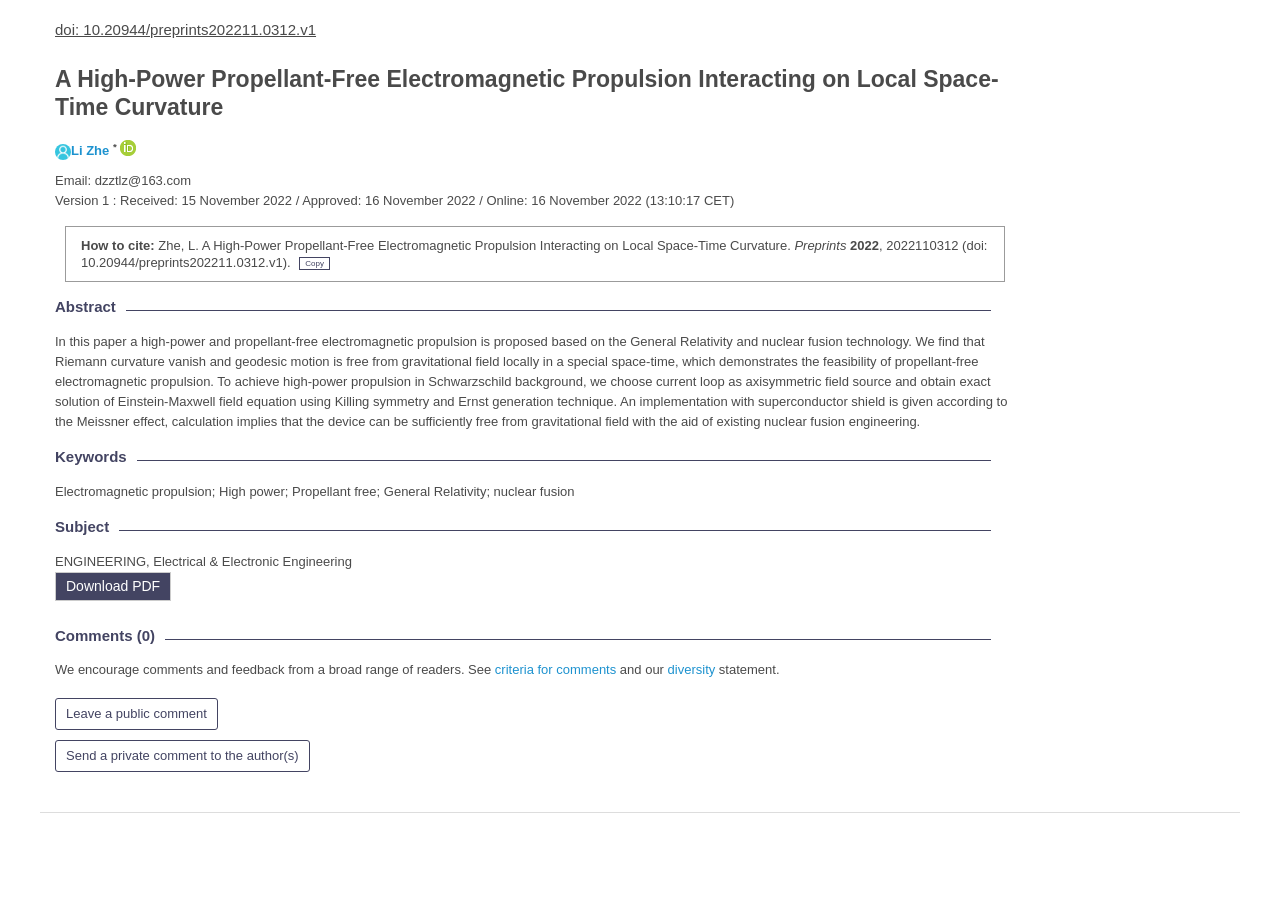
==== commit f327d3e8: "Update index.html" ====
--- a/index.html
+++ b/index.html
@@ -339,7 +339,9 @@
                                         <sup><a href="https://orcid.org/0000-0002-4128-9790" target="_blank" rel="noopener noreferrer"><img src="./A High-Power Propellant-Free Electromagnetic Propulsion Interacting on Local Space-Time Curvature[v1] _ Preprints_files/orcid_16x16.png" title="ORCID" alt="ORCID logo"></a></sup>
                                     </div>
 
-    <div class="manuscript-affiliations"> Email: dzztlz@163.com
+    <div class="manuscript-affiliations"> 
+            <div>
+                Email: dzztlz@163.com
             </div>
 </div>
 
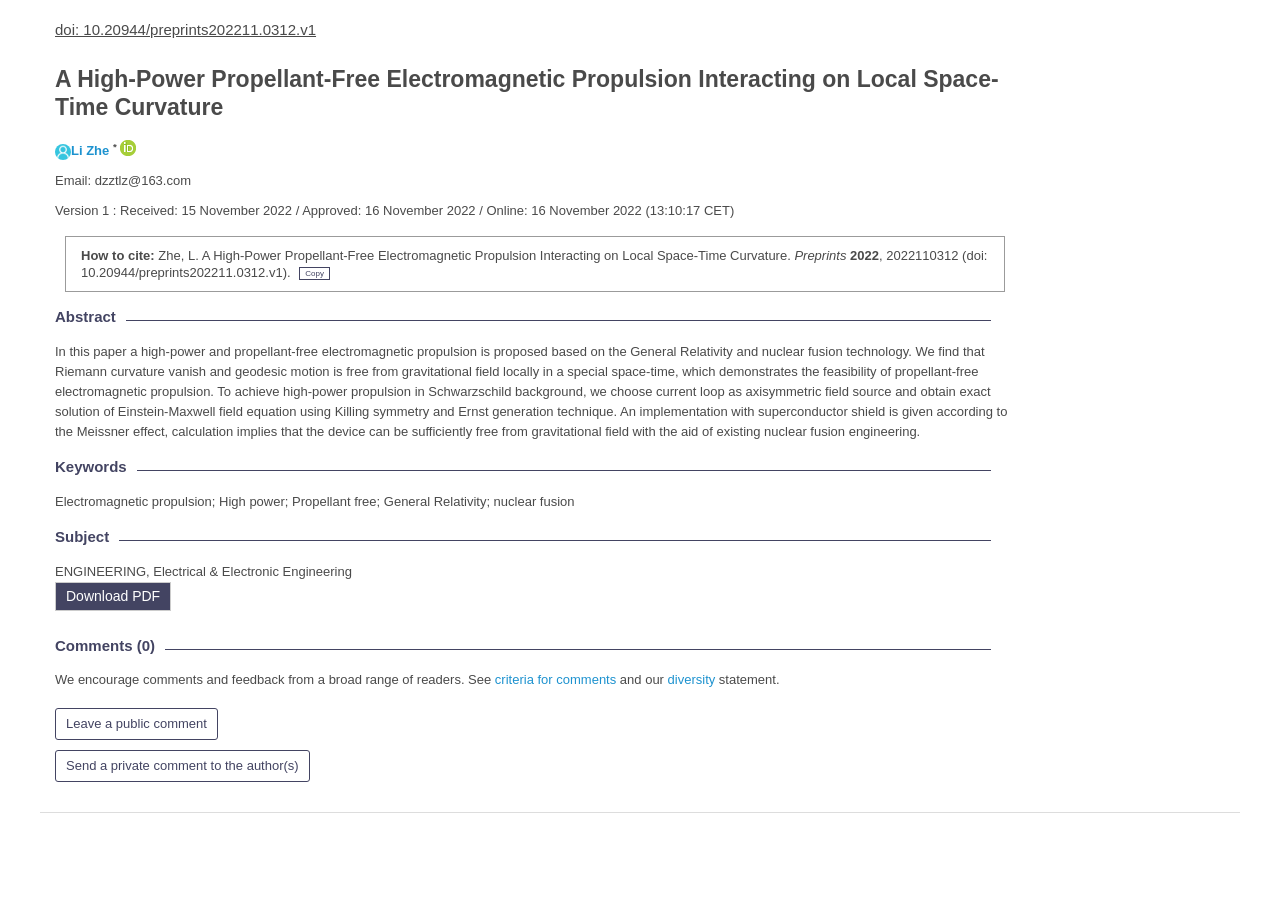
==== commit 35f500a3: "Update index.html" ====
--- a/index.html
+++ b/index.html
@@ -343,6 +343,7 @@
             <div>
                 Email: dzztlz@163.com
             </div>
+    </div>
 </div>
 
 <div>
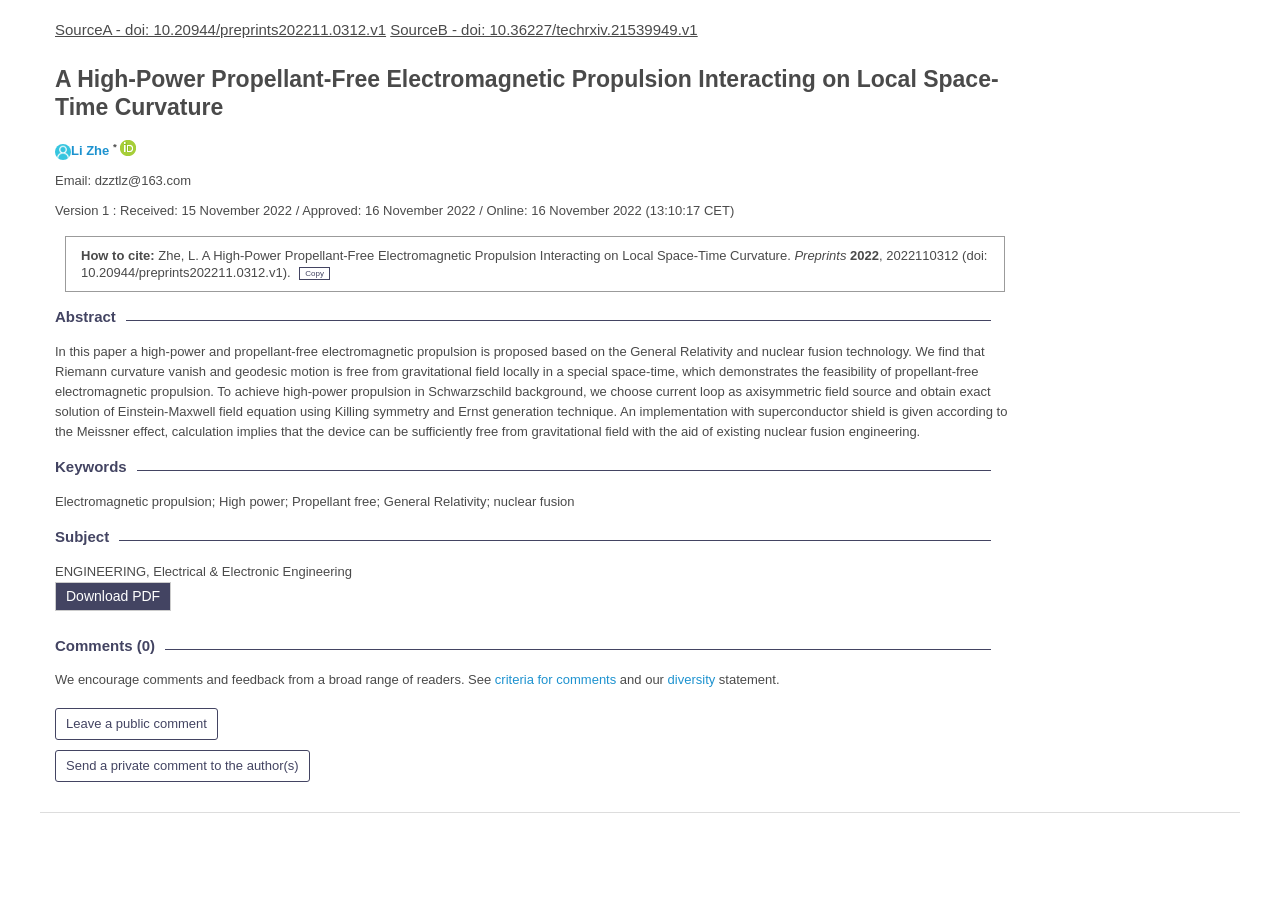
==== commit ebdf0e68: "Update index.html" ====
--- a/index.html
+++ b/index.html
@@ -322,7 +322,8 @@
         <div class="row">
             <div class="large-12 columns">
                 <div id="breadcrumb">
-                    <a href="https://www.preprints.org/manuscript/202211.0312/v1">doi: 10.20944/preprints202211.0312.v1</a>
+                    <a href="https://www.preprints.org/manuscript/202211.0312/v1">SourceA - doi: 10.20944/preprints202211.0312.v1</a>
+                    <a href="https://doi.org/10.36227/techrxiv.21539949.v1">SourceB - doi: 10.36227/techrxiv.21539949.v1</a>
                 </div>
             </div>
         </div>
@@ -340,9 +341,7 @@
                                     </div>
 
     <div class="manuscript-affiliations"> 
-            <div>
-                Email: dzztlz@163.com
-            </div>
+          Email: dzztlz@163.com
     </div>
 </div>
 
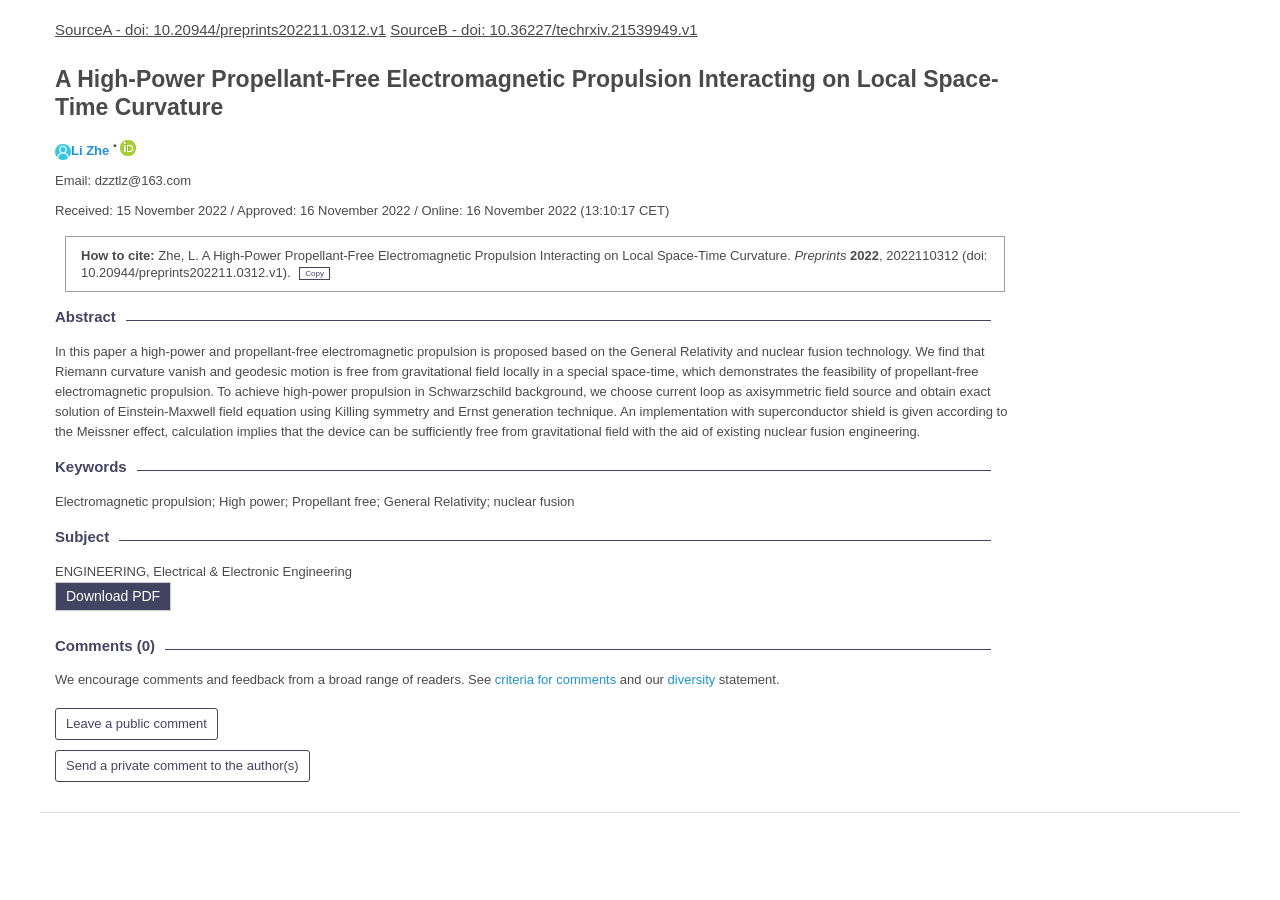
==== commit 8330ba10: "Update index.html" ====
--- a/index.html
+++ b/index.html
@@ -346,8 +346,7 @@
 </div>
 
 <div>
-                                        Version 1
-                : Received: 15 November 2022 / Approved: 16 November 2022 / Online: 16 November 2022 (13:10:17 CET)
+                Received: 15 November 2022 / Approved: 16 November 2022 / Online: 16 November 2022 (13:10:17 CET)
                         <br>
             </div>
             <div class="border-box">
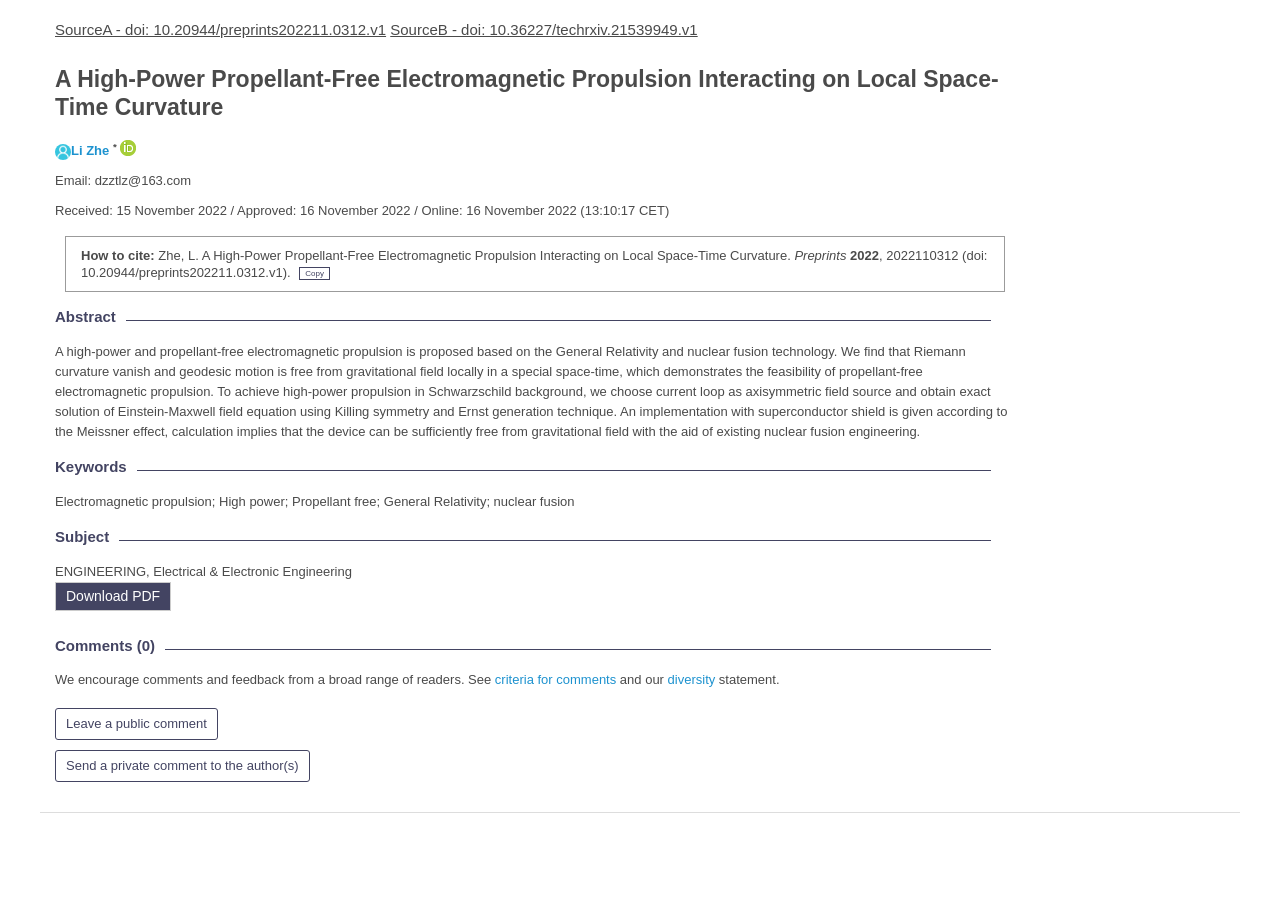
==== commit 36e4d627: "Update index.html" ====
--- a/index.html
+++ b/index.html
@@ -379,7 +379,7 @@
     <span>Abstract</span>
 </h2>
 <div>
-    In this paper a high-power and propellant-free electromagnetic propulsion is proposed based on the General Relativity and nuclear fusion technology. We find that Riemann curvature vanish and geodesic motion is free from gravitational field locally in a special space-time, which demonstrates the feasibility of propellant-free electromagnetic propulsion. To achieve high-power propulsion in Schwarzschild background, we choose current loop as axisymmetric field source and obtain exact solution of Einstein-Maxwell field equation using Killing symmetry and Ernst generation technique. An implementation with superconductor shield is given according to the Meissner effect, calculation implies that the device can be sufficiently free from gravitational field with the aid of existing nuclear fusion engineering.
+    A high-power and propellant-free electromagnetic propulsion is proposed based on the General Relativity and nuclear fusion technology. We find that Riemann curvature vanish and geodesic motion is free from gravitational field locally in a special space-time, which demonstrates the feasibility of propellant-free electromagnetic propulsion. To achieve high-power propulsion in Schwarzschild background, we choose current loop as axisymmetric field source and obtain exact solution of Einstein-Maxwell field equation using Killing symmetry and Ernst generation technique. An implementation with superconductor shield is given according to the Meissner effect, calculation implies that the device can be sufficiently free from gravitational field with the aid of existing nuclear fusion engineering.
 </div>
 
 
